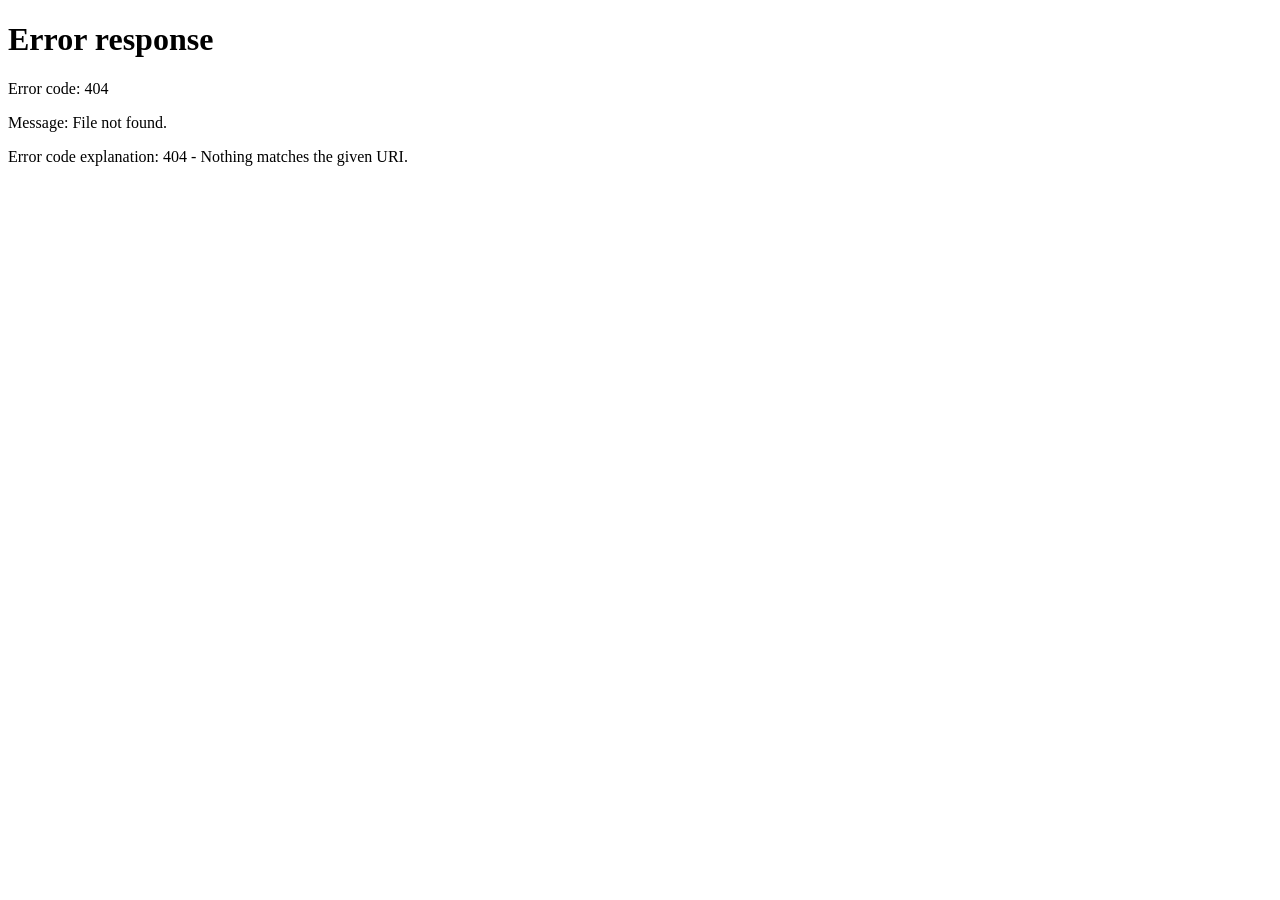
==== alocacreche-gateway/src/main/resources/static/index.html @ 4e7ac280 "fix(demo): arredonda a taxa e preserva turma e matricula ao recarregar o painel" ====
<!DOCTYPE html>
<html lang="pt-BR">
<head>
<meta charset="utf-8">
<meta name="viewport" content="width=device-width, initial-scale=1">
<title>AlocaCreche - Painel de demonstração</title>
<style>
  :root { --borda: #d0d7de; --fundo: #f6f8fa; --azul: #0b5fff; --ok: #1a7f37; --erro: #cf222e; }
  * { box-sizing: border-box; }
  body { font-family: system-ui, sans-serif; margin: 0; background: var(--fundo); color: #1f2328; }
  header { background: #0b2a5b; color: #fff; padding: 12px 24px; display: flex; flex-wrap: wrap; gap: 8px 12px; justify-content: space-between; align-items: center; }
  .sessao { display: flex; align-items: center; gap: 10px; flex-wrap: wrap; }
  header h1 { font-size: 18px; margin: 0; }
  main { max-width: 1200px; margin: 16px auto; padding: 0 16px; display: grid; grid-template-columns: 1fr 1fr; gap: 16px; }
  section { min-width: 0; background: #fff; border: 1px solid var(--borda); border-radius: 8px; padding: 14px 16px; }
  section.larga { grid-column: 1 / -1; }
  h2 { font-size: 15px; margin: 0 0 10px; display: flex; flex-wrap: wrap; align-items: center; gap: 4px 12px; }
  h2 label { margin: 0; }
  label { display: block; font-size: 12px; margin: 6px 0 2px; color: #57606a; }
  input, select { width: 100%; padding: 6px 8px; border: 1px solid var(--borda); border-radius: 6px; font-size: 14px; }
  .linha { display: grid; grid-template-columns: 1fr 1fr; gap: 8px; }
  button { margin-top: 10px; padding: 7px 14px; border: 0; border-radius: 6px; background: var(--azul); color: #fff; font-size: 14px; cursor: pointer; }
  button.sec { background: #57606a; }
  button:disabled { opacity: .5; cursor: not-allowed; }
  .estado { font-size: 12px; padding: 3px 8px; border-radius: 10px; background: #ddf4ff; }
  .estado.logado { background: #dafbe1; color: var(--ok); }
  .cartoes { display: grid; grid-template-columns: repeat(4, 1fr); gap: 10px; }
  .cartao { border: 1px solid var(--borda); border-radius: 8px; padding: 10px; text-align: center; }
  .cartao b { display: block; font-size: 24px; color: var(--azul); }
  .cartao span { font-size: 12px; color: #57606a; }
  pre { background: #0d1117; color: #e6edf3; padding: 10px; border-radius: 6px; max-height: 260px; overflow: auto; font-size: 12px; margin: 8px 0 0; white-space: pre-wrap; overflow-wrap: anywhere; }
  pre .ok { color: #7ee787; } pre .erro { color: #ff7b72; }
  .aviso { font-size: 12px; color: #57606a; margin-top: 6px; }
  @media (max-width: 800px) { main { grid-template-columns: 1fr; } .cartoes { grid-template-columns: repeat(2, 1fr); } }
</style>
</head>
<body>
<header>
  <h1>AlocaCreche - painel de demonstração</h1>
  <span class="sessao">
    <span id="estado" class="estado">verificando sessão...</span>
    <button id="btnSair" class="sec" style="margin:0">Sair</button>
  </span>
</header>

<main>
  <section>
    <h2>1. Creche e turma</h2>
    <div class="linha">
      <div><label>Nome da creche</label><input id="crecheNome" value="Creche Sol"></div>
      <div><label>Capacidade</label><input id="crecheCapacidade" type="number" value="50"></div>
      <div><label>Latitude</label><input id="crecheLat" type="number" step="any" value="-23.56"></div>
      <div><label>Longitude</label><input id="crecheLon" type="number" step="any" value="-46.64"></div>
      <div><label>Faixa etária</label>
        <select id="faixa"><option>BERCARIO</option><option selected>MATERNAL</option><option>PRE_ESCOLA</option></select></div>
      <div><label>Vagas da turma</label><input id="vagas" type="number" value="3"></div>
    </div>
    <button id="btnCreche">Criar creche e turma</button>
    <p class="aviso">Turma atual: <b id="turmaAtual">-</b></p>
  </section>

  <section>
    <h2>2. Inscrição</h2>
    <div class="linha">
      <div><label>Responsável</label><input id="respNome" value="Maria Responsavel"></div>
      <div><label>CPF (único no banco)</label><input id="respCpf"></div>
      <div><label>Criança</label><input id="criNome" value="Joao Crianca"></div>
      <div><label>Nascimento</label><input id="criNasc" type="date" value="2024-03-10"></div>
      <div><label>Latitude do responsável</label><input id="respLat" type="number" step="any" value="-23.55"></div>
      <div><label>Longitude do responsável</label><input id="respLon" type="number" step="any" value="-46.63"></div>
      <div><label>Renda per capita</label><input id="renda" type="number" step="0.01" value="1234.56"></div>
      <div><label>Vulnerabilidade</label>
        <select id="vuln"><option value="true">Sim</option><option value="false">Não</option></select></div>
    </div>
    <button id="btnInscrever">Inscrever na turma atual</button>
    <p class="aviso">O CPF é gerado automaticamente se ficar em branco.</p>
  </section>

  <section>
    <h2>3. Alocar e confirmar</h2>
    <button id="btnAlocar">Alocar vaga ao primeiro da fila</button>
    <p class="aviso">Matrícula atual: <b id="matriculaAtual">-</b></p>
    <button id="btnConfirmar" class="sec">Confirmar matrícula</button>
  </section>

  <section class="larga">
    <h2>4. Relatórios (via RabbitMQ, consistência eventual)
      <label style="display:inline"><input id="auto" type="checkbox" style="width:auto"> atualizar a cada 3 s</label></h2>
    <div class="cartoes">
      <div class="cartao"><b id="kVagas">-</b><span>vagas disponíveis (ocupação)</span></div>
      <div class="cartao"><b id="kFila">-</b><span>aguardando na fila</span></div>
      <div class="cartao"><b id="kTaxa">-</b><span>taxa de confirmação</span></div>
      <div class="cartao"><b id="kDist">-</b><span>distância média (km)</span></div>
    </div>
    <div class="cartoes" style="margin-top:10px">
      <div class="cartao"><b id="pVagas">-</b><span>painel público: vagas</span></div>
      <div class="cartao"><b id="pCreches">-</b><span>painel público: creches com vaga</span></div>
      <div class="cartao"><b id="pTurmas">-</b><span>painel público: turmas</span></div>
      <div class="cartao"><button id="btnAtualizar" style="margin:0">Atualizar agora</button></div>
    </div>
  </section>

  <section class="larga">
    <h2>Registro das chamadas</h2>
    <pre id="log"></pre>
  </section>
</main>

<script>
  // Sessão criada pela página /login.html (sessionStorage some ao fechar a aba)
  var token = sessionStorage.getItem('alocacreche.token');
  var municipioId = Number(sessionStorage.getItem('alocacreche.municipioId'));
  // Turma e matrícula atuais sobrevivem a um recarregamento da página (somem junto com a sessão)
  var turmaId = Number(sessionStorage.getItem('alocacreche.turmaId')) || null;
  var matriculaId = Number(sessionStorage.getItem('alocacreche.matriculaId')) || null;

  function $(id) { return document.getElementById(id); }

  function registrar(mensagem, ehErro) {
    var linha = document.createElement('div');
    linha.textContent = new Date().toLocaleTimeString() + '  ' + mensagem;
    linha.className = ehErro ? 'erro' : 'ok';
    var log = $('log');
    log.insertBefore(linha, log.firstChild);
    while (log.children.length > 200) { log.removeChild(log.lastChild); }
  }

  // Esconde o JWT do registro: a página é demonstração, mas o token não deve aparecer na tela
  function ocultarToken(texto) {
    return texto.replace(/("token"\s*:\s*")[^"]+(")/g, '$1***$2');
  }

  // Chamadas silenciosas (polling dos relatórios) só entram no registro quando falham
  async function chamar(metodo, caminho, corpo, comToken, silencioso) {
    var cabecalhos = {};
    if (corpo) { cabecalhos['Content-Type'] = 'application/json'; }
    if (comToken !== false && token) { cabecalhos['Authorization'] = 'Bearer ' + token; }
    var resposta;
    try {
      resposta = await fetch(caminho, { method: metodo, headers: cabecalhos, body: corpo ? JSON.stringify(corpo) : undefined });
    } catch (e) {
      registrar(metodo + ' ' + caminho + ' -> falha de rede (gateway ou backend indisponível)', true);
      return { ok: false, status: 0, dados: null };
    }
    if (resposta.status === 401 && comToken !== false) {
      registrar('Sessão expirada ou inválida; voltando ao login.', true);
      irParaLogin();
    }
    var texto = await resposta.text();
    var dados = null;
    try { dados = texto ? JSON.parse(texto) : null; } catch (e) { dados = texto; }
    if (!silencioso || !resposta.ok) { registrar(metodo + ' ' + caminho + ' -> ' + resposta.status + (texto ? '  ' + ocultarToken(texto).slice(0, 300) : ''), !resposta.ok); }
    return { ok: resposta.ok, status: resposta.status, dados: dados };
  }

  function irParaLogin() {
    sessionStorage.removeItem('alocacreche.token');
    sessionStorage.removeItem('alocacreche.municipioId');
    sessionStorage.removeItem('alocacreche.expiraEm');
    sessionStorage.removeItem('alocacreche.turmaId');
    sessionStorage.removeItem('alocacreche.matriculaId');
    window.location.replace('/login.html');
  }

  function exigirLogin() {
    if (!token) { irParaLogin(); return false; }
    return true;
  }

  if (!token) {
    irParaLogin();
  } else {
    $('estado').textContent = 'autenticado (município ' + municipioId + ')';
    $('estado').className = 'estado logado';
    if (turmaId) { $('turmaAtual').textContent = turmaId; }
    if (matriculaId) { $('matriculaAtual').textContent = matriculaId; }
  }

  $('btnSair').onclick = irParaLogin;

  // Página restaurada do cache de navegação (botão Voltar) sem reexecutar o script: revalida a sessão
  window.addEventListener('pageshow', function (evento) {
    if (evento.persisted && !sessionStorage.getItem('alocacreche.token')) { irParaLogin(); }
  });

  function cpfAleatorio() {
    var n = '';
    for (var i = 0; i < 11; i++) { n += Math.floor(Math.random() * 10); }
    return n.slice(0, 3) + '.' + n.slice(3, 6) + '.' + n.slice(6, 9) + '-' + n.slice(9);
  }

  $('btnCreche').onclick = async function () {
    if (!exigirLogin()) { return; }
    var creche = await chamar('POST', '/api/v1/matricula/creches', {
      nome: $('crecheNome').value, capacidade: Number($('crecheCapacidade').value),
      endereco: { rua: 'Rua B', numero: 20, bairro: 'Centro', cidade: 'Sao Paulo', estado: 'SP',
        latitude: Number($('crecheLat').value), longitude: Number($('crecheLon').value) } });
    if (!creche.ok) { return; }
    var turma = await chamar('POST', '/api/v1/matricula/turmas', {
      crecheId: creche.dados.crecheId, faixaEtaria: $('faixa').value, vagasTotais: Number($('vagas').value) });
    if (turma.ok) {
      turmaId = turma.dados.turmaId;
      sessionStorage.setItem('alocacreche.turmaId', String(turmaId));
      $('turmaAtual').textContent = turmaId;
    }
  };

  $('btnInscrever').onclick = async function () {
    if (!exigirLogin()) { return; }
    if (!turmaId) { registrar('Crie a creche e a turma primeiro.', true); return; }
    var cpf = $('respCpf').value || cpfAleatorio();
    await chamar('POST', '/api/v1/inscricao/inscricoes', {
      responsavel: { nome: $('respNome').value, cpf: cpf, telefone: '11999990000', email: 'responsavel@example.com',
        endereco: { rua: 'Rua A', numero: 10, bairro: 'Centro',
          latitude: Number($('respLat').value), longitude: Number($('respLon').value) } },
      crianca: { nome: $('criNome').value, dataNascimento: $('criNasc').value },
      turmaId: turmaId, rendaPerCapita: Number($('renda').value), criterioVulnerabilidade: $('vuln').value === 'true' });
    $('respCpf').value = '';
  };

  $('btnAlocar').onclick = async function () {
    if (!exigirLogin()) { return; }
    if (!turmaId) { registrar('Crie a creche e a turma primeiro.', true); return; }
    var r = await chamar('POST', '/api/v1/matricula/vagas/alocar', { turmaId: turmaId });
    if (r.ok) {
      matriculaId = r.dados.matriculaId;
      sessionStorage.setItem('alocacreche.matriculaId', String(matriculaId));
      $('matriculaAtual').textContent = matriculaId;
    }
  };

  $('btnConfirmar').onclick = async function () {
    if (!exigirLogin()) { return; }
    if (!matriculaId) { registrar('Aloque uma vaga primeiro.', true); return; }
    await chamar('POST', '/api/v1/matricula/matriculas/' + matriculaId + '/confirmar');
  };

  function periodoAtual() {
    var d = new Date();
    return d.getFullYear() + '-' + String(d.getMonth() + 1).padStart(2, '0') + '-01';
  }

  function mostrar(id, valor) { $(id).textContent = (valor === undefined || valor === null) ? '-' : valor; }

  async function atualizar() {
    if (!token) { return; }
    var base = '/api/v1/relatorios/';
    var filtroTurma = turmaId ? '&turmaId=' + turmaId : '';
    var ocup = await chamar('GET', base + 'ocupacao?municipioId=' + municipioId + filtroTurma, null, undefined, true);
    var fila = await chamar('GET', base + 'fila-espera?municipioId=' + municipioId + filtroTurma, null, undefined, true);
    var taxa = await chamar('GET', base + 'matricula/taxa-confirmacao?municipioId=' + municipioId + '&periodo=' + periodoAtual(), null, undefined, true);
    var dist = await chamar('GET', base + 'matricula/distancia-media?municipioId=' + municipioId + '&periodo=' + periodoAtual(), null, undefined, true);
    var painel = await chamar('GET', base + 'painel-publico?municipioId=' + municipioId, null, false, true);

    var turmas = ocup.ok && Array.isArray(ocup.dados) ? ocup.dados : [];
    mostrar('kVagas', turmas.length ? turmas[0].vagasDisponiveis : null);
    var filas = fila.ok && Array.isArray(fila.dados) ? fila.dados : (fila.ok ? [fila.dados] : []);
    mostrar('kFila', filas.length && filas[0] ? filas[0].quantidadeAguardando : null);
    mostrar('kTaxa', taxa.ok && taxa.dados && taxa.dados.taxaConfirmacao != null ? Number(taxa.dados.taxaConfirmacao).toFixed(2) : null);
    mostrar('kDist', dist.ok && dist.dados && dist.dados.distanciaMediaKm != null ? Number(dist.dados.distanciaMediaKm).toFixed(2) : null);
    mostrar('pVagas', painel.ok && painel.dados ? painel.dados.totalVagasDisponiveis : null);
    mostrar('pCreches', painel.ok && painel.dados ? painel.dados.totalCrechesComVaga : null);
    mostrar('pTurmas', painel.ok && painel.dados ? painel.dados.totalTurmas : null);
  }

  $('btnAtualizar').onclick = function () { if (exigirLogin()) { atualizar(); } };

  var temporizador = null;
  $('auto').onchange = function () {
    if (temporizador) { clearInterval(temporizador); temporizador = null; }
    if ($('auto').checked) { temporizador = setInterval(atualizar, 3000); }
  };
</script>
</body>
</html>
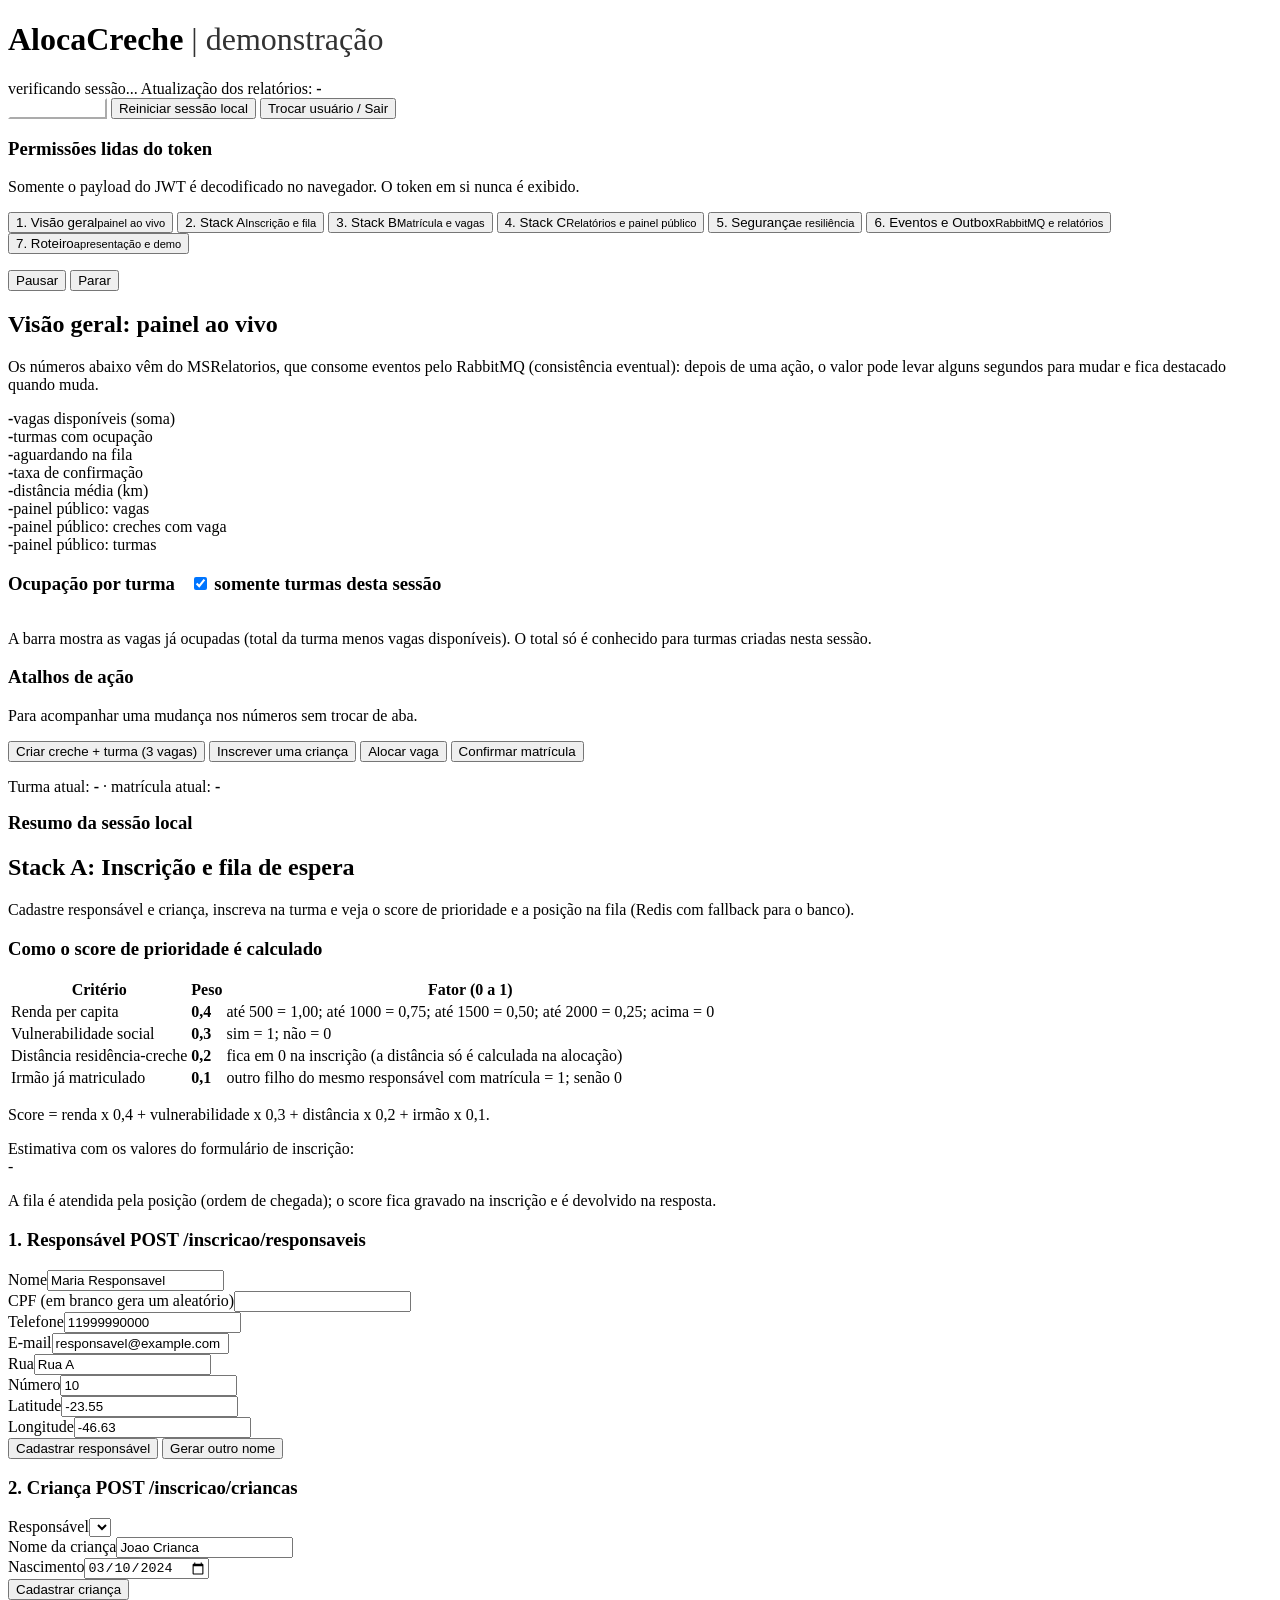
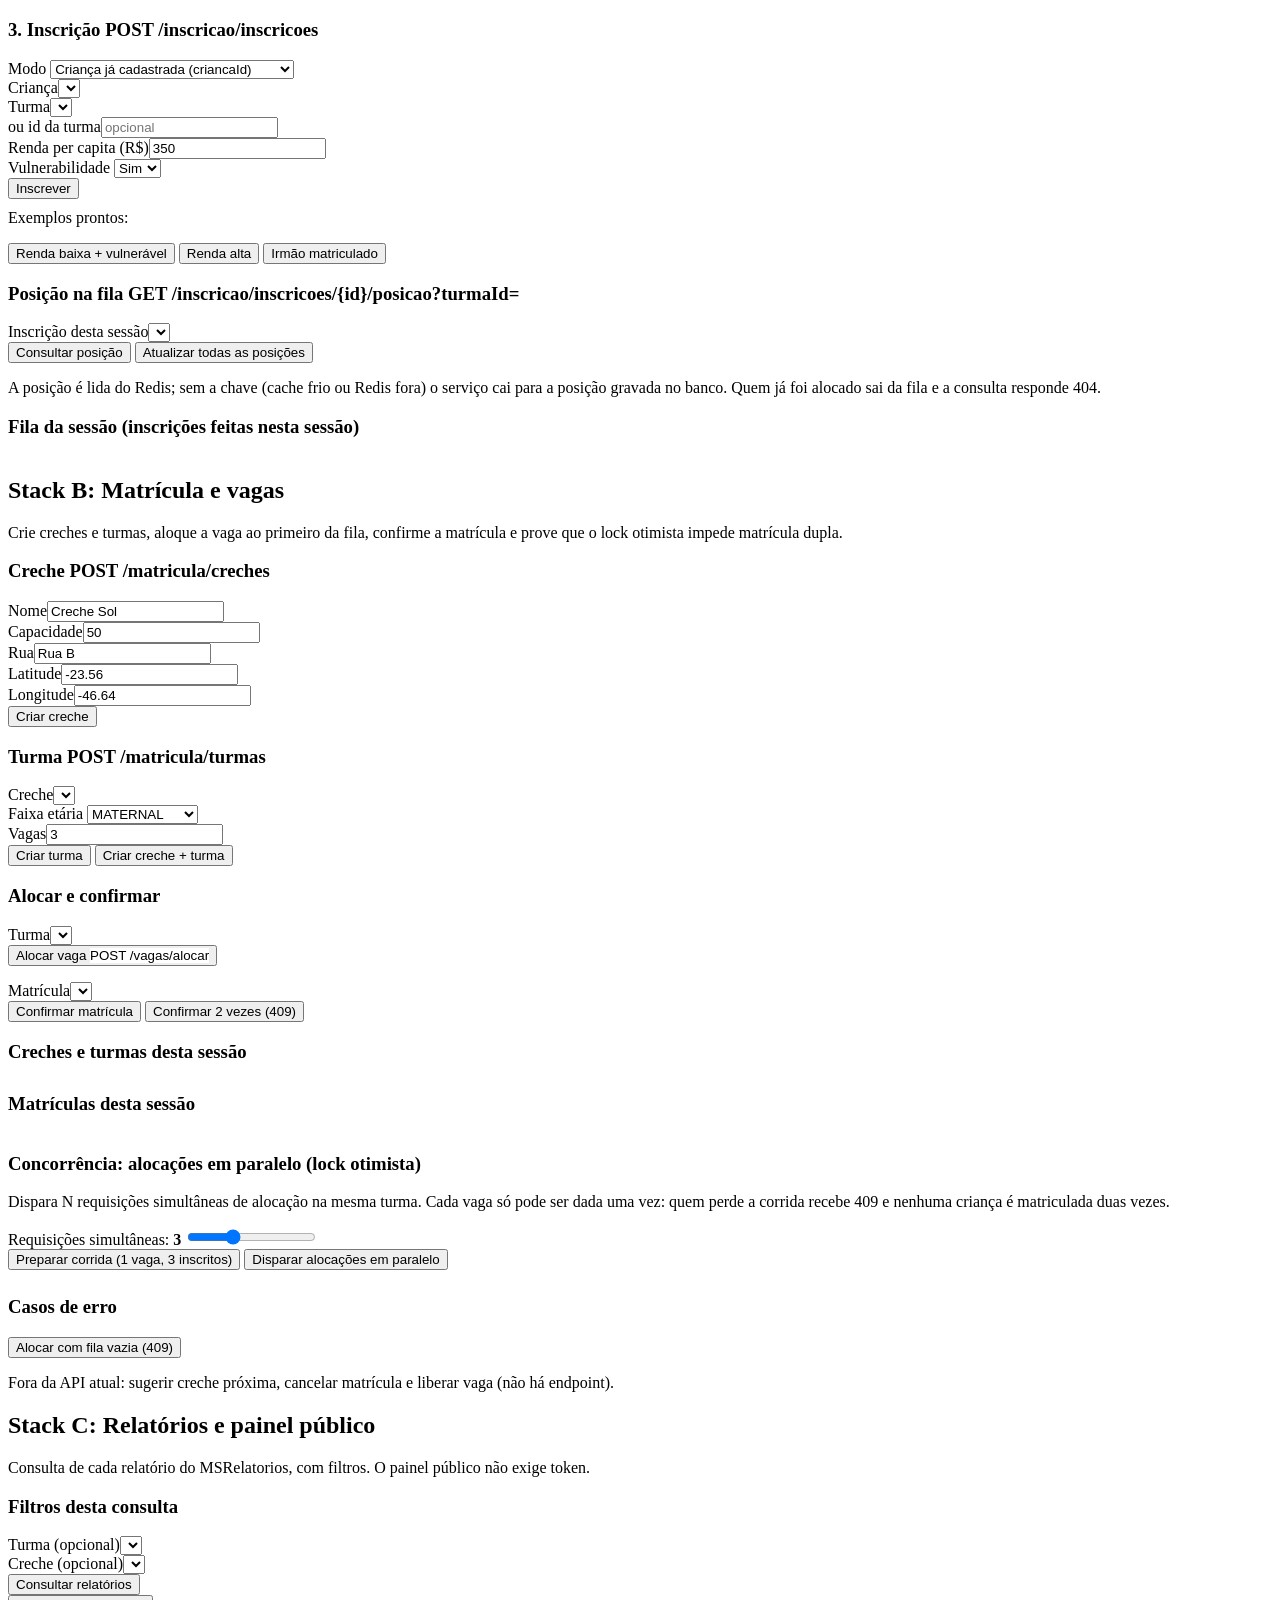
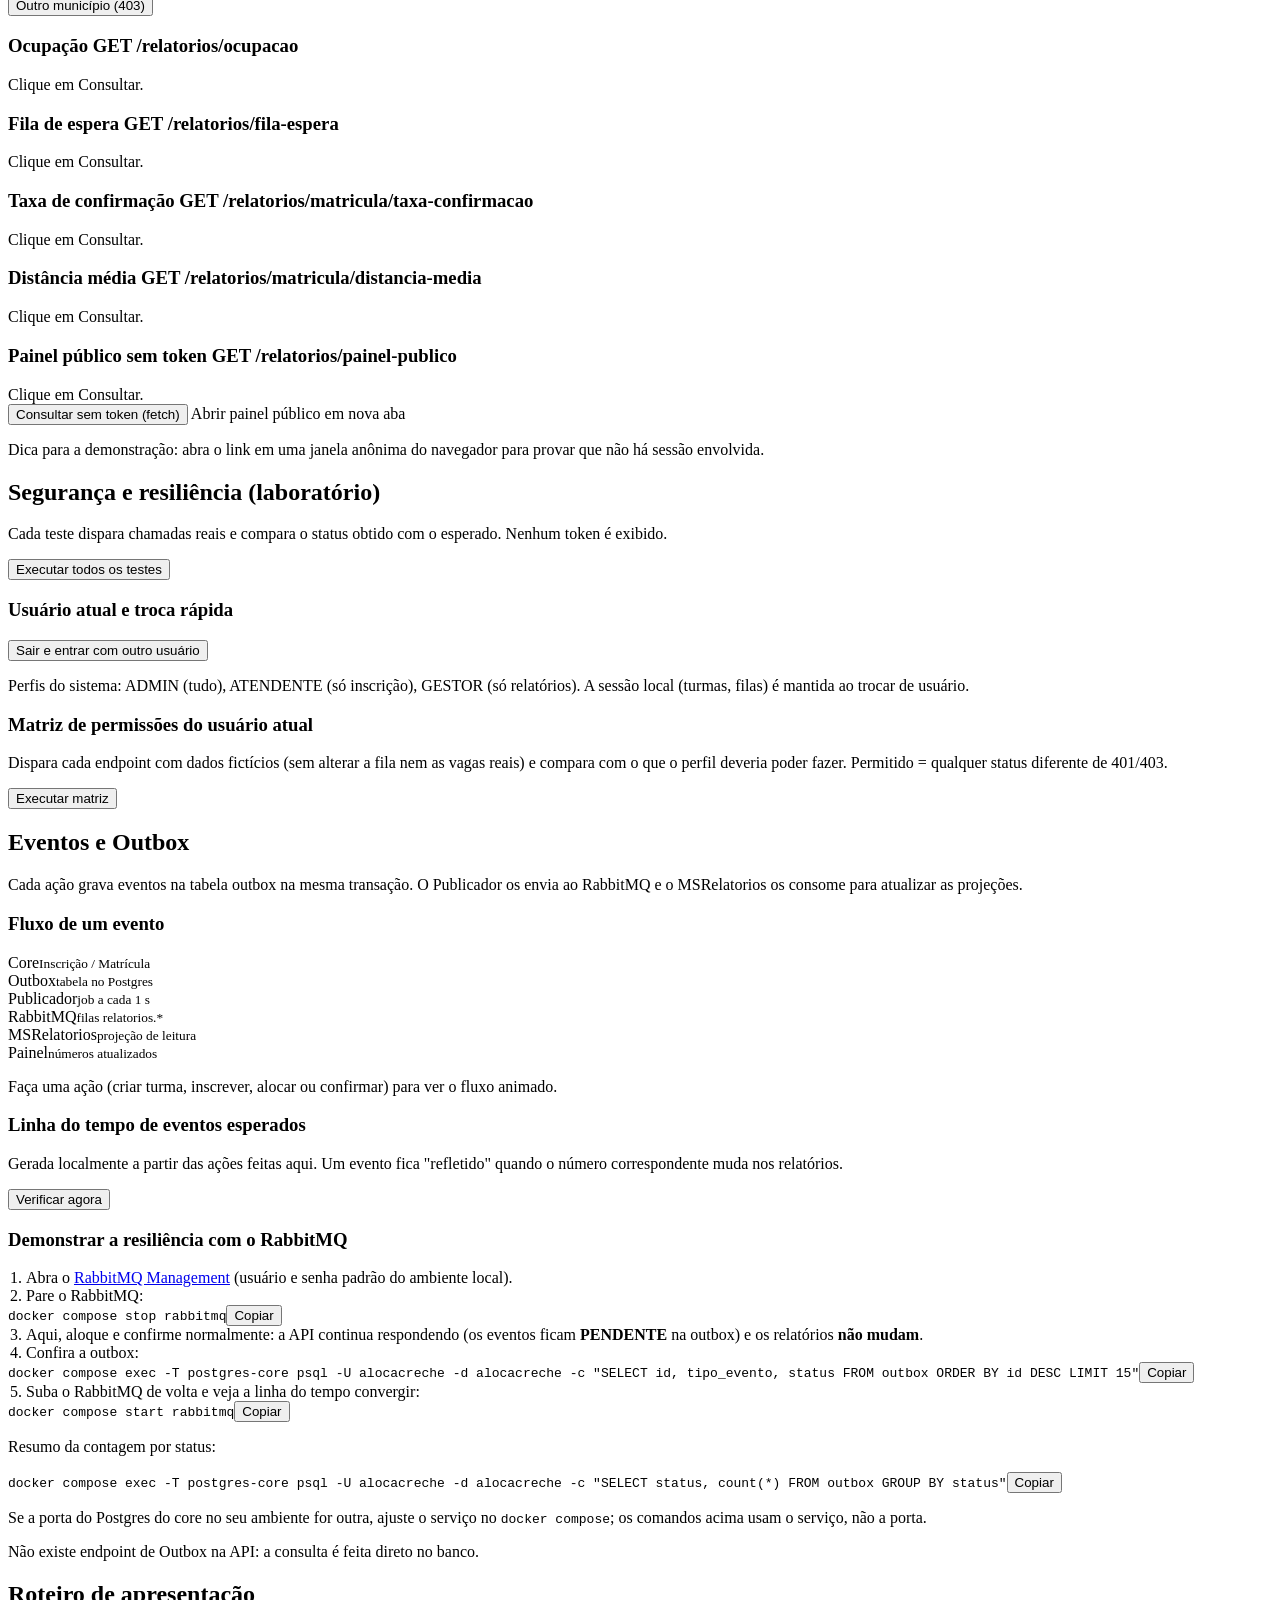
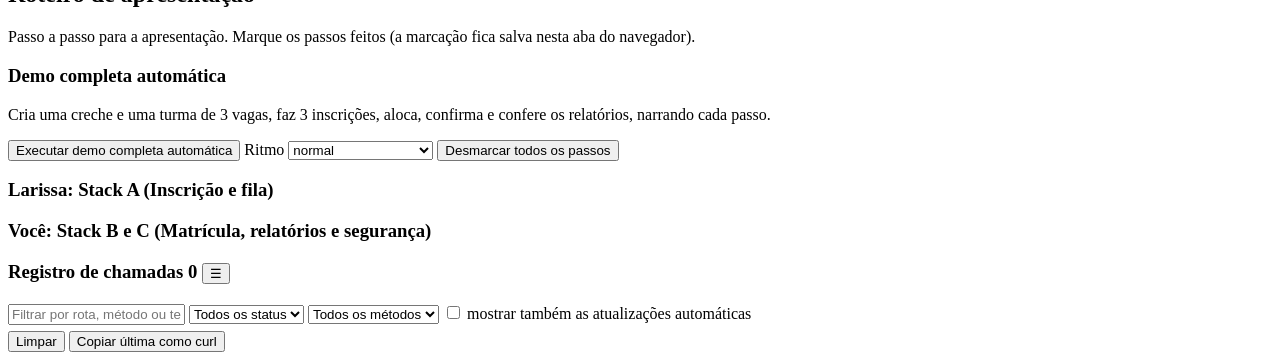
==== commit f82dd950: "feat(demo): interface com abas para apresentar as Stacks A, B e C Painel ao vivo, inscricao e fila, " ====
--- a/alocacreche-gateway/src/main/resources/static/index.html
+++ b/alocacreche-gateway/src/main/resources/static/index.html
@@ -4,272 +4,465 @@
 <meta charset="utf-8">
 <meta name="viewport" content="width=device-width, initial-scale=1">
 <title>AlocaCreche - Painel de demonstração</title>
-<style>
-  :root { --borda: #d0d7de; --fundo: #f6f8fa; --azul: #0b5fff; --ok: #1a7f37; --erro: #cf222e; }
-  * { box-sizing: border-box; }
-  body { font-family: system-ui, sans-serif; margin: 0; background: var(--fundo); color: #1f2328; }
-  header { background: #0b2a5b; color: #fff; padding: 12px 24px; display: flex; flex-wrap: wrap; gap: 8px 12px; justify-content: space-between; align-items: center; }
-  .sessao { display: flex; align-items: center; gap: 10px; flex-wrap: wrap; }
-  header h1 { font-size: 18px; margin: 0; }
-  main { max-width: 1200px; margin: 16px auto; padding: 0 16px; display: grid; grid-template-columns: 1fr 1fr; gap: 16px; }
-  section { min-width: 0; background: #fff; border: 1px solid var(--borda); border-radius: 8px; padding: 14px 16px; }
-  section.larga { grid-column: 1 / -1; }
-  h2 { font-size: 15px; margin: 0 0 10px; display: flex; flex-wrap: wrap; align-items: center; gap: 4px 12px; }
-  h2 label { margin: 0; }
-  label { display: block; font-size: 12px; margin: 6px 0 2px; color: #57606a; }
-  input, select { width: 100%; padding: 6px 8px; border: 1px solid var(--borda); border-radius: 6px; font-size: 14px; }
-  .linha { display: grid; grid-template-columns: 1fr 1fr; gap: 8px; }
-  button { margin-top: 10px; padding: 7px 14px; border: 0; border-radius: 6px; background: var(--azul); color: #fff; font-size: 14px; cursor: pointer; }
-  button.sec { background: #57606a; }
-  button:disabled { opacity: .5; cursor: not-allowed; }
-  .estado { font-size: 12px; padding: 3px 8px; border-radius: 10px; background: #ddf4ff; }
-  .estado.logado { background: #dafbe1; color: var(--ok); }
-  .cartoes { display: grid; grid-template-columns: repeat(4, 1fr); gap: 10px; }
-  .cartao { border: 1px solid var(--borda); border-radius: 8px; padding: 10px; text-align: center; }
-  .cartao b { display: block; font-size: 24px; color: var(--azul); }
-  .cartao span { font-size: 12px; color: #57606a; }
-  pre { background: #0d1117; color: #e6edf3; padding: 10px; border-radius: 6px; max-height: 260px; overflow: auto; font-size: 12px; margin: 8px 0 0; white-space: pre-wrap; overflow-wrap: anywhere; }
-  pre .ok { color: #7ee787; } pre .erro { color: #ff7b72; }
-  .aviso { font-size: 12px; color: #57606a; margin-top: 6px; }
-  @media (max-width: 800px) { main { grid-template-columns: 1fr; } .cartoes { grid-template-columns: repeat(2, 1fr); } }
-</style>
+<link rel="stylesheet" href="/estilo.css">
 </head>
 <body>
-<header>
-  <h1>AlocaCreche - painel de demonstração</h1>
-  <span class="sessao">
-    <span id="estado" class="estado">verificando sessão...</span>
-    <button id="btnSair" class="sec" style="margin:0">Sair</button>
-  </span>
+
+<header class="topo">
+  <h1>AlocaCreche <span style="font-weight:400;opacity:.8">| demonstração</span></h1>
+  <div class="grupo">
+    <span id="chipUsuario" class="chip perfil" title="Clique para ver as permissões do token">verificando sessão...</span>
+    <span class="chip">Atualização dos relatórios: <b id="topoUltima">-</b></span>
+  </div>
+  <div class="grupo">
+    <button id="btnModo" class="fantasma mini" style="background:transparent;color:#fff;border-color:#fff" title="Alterna entre o modo técnico e o modo apresentação">Modo: técnico</button>
+    <button id="btnReiniciar" class="sec mini" title="Limpa as listas locais desta tela; não apaga o banco">Reiniciar sessão local</button>
+    <button id="btnSair" class="sec mini">Trocar usuário / Sair</button>
+  </div>
+  <div id="painelPermissoes" class="permissoes">
+    <h3>Permissões lidas do token</h3>
+    <p class="dica" style="margin-top:0">Somente o payload do JWT é decodificado no navegador. O token em si nunca é exibido.</p>
+    <ul id="listaPermissoes"></ul>
+  </div>
 </header>
 
-<main>
-  <section>
-    <h2>1. Creche e turma</h2>
-    <div class="linha">
-      <div><label>Nome da creche</label><input id="crecheNome" value="Creche Sol"></div>
-      <div><label>Capacidade</label><input id="crecheCapacidade" type="number" value="50"></div>
-      <div><label>Latitude</label><input id="crecheLat" type="number" step="any" value="-23.56"></div>
-      <div><label>Longitude</label><input id="crecheLon" type="number" step="any" value="-46.64"></div>
-      <div><label>Faixa etária</label>
-        <select id="faixa"><option>BERCARIO</option><option selected>MATERNAL</option><option>PRE_ESCOLA</option></select></div>
-      <div><label>Vagas da turma</label><input id="vagas" type="number" value="3"></div>
+<div class="corpo" id="corpo">
+
+  <nav class="lateral" id="nav">
+    <button class="nav-item" data-aba="visao">1. Visão geral<small>painel ao vivo</small></button>
+    <button class="nav-item" data-aba="inscricao">2. Stack A<small>Inscrição e fila</small></button>
+    <button class="nav-item" data-aba="matricula">3. Stack B<small>Matrícula e vagas</small></button>
+    <button class="nav-item" data-aba="relatorios">4. Stack C<small>Relatórios e painel público</small></button>
+    <button class="nav-item" data-aba="seguranca">5. Segurança<small>e resiliência</small></button>
+    <button class="nav-item" data-aba="eventos">6. Eventos e Outbox<small>RabbitMQ e relatórios</small></button>
+    <button class="nav-item" data-aba="roteiro">7. Roteiro<small>apresentação e demo</small></button>
+  </nav>
+
+  <main class="conteudo" id="conteudo">
+
+    <div id="narrador" class="narrador" role="status" aria-live="polite">
+      <div class="titulo" id="narradorTitulo"></div>
+      <div class="detalhe" id="narradorDetalhe"></div>
+      <div class="progresso"><i id="narradorBarra" style="width:0"></i></div>
+      <ul id="narradorLista"></ul>
+      <button id="btnDemoPausa">Pausar</button>
+      <button id="btnDemoParar">Parar</button>
     </div>
-    <button id="btnCreche">Criar creche e turma</button>
-    <p class="aviso">Turma atual: <b id="turmaAtual">-</b></p>
-  </section>
-
-  <section>
-    <h2>2. Inscrição</h2>
-    <div class="linha">
-      <div><label>Responsável</label><input id="respNome" value="Maria Responsavel"></div>
-      <div><label>CPF (único no banco)</label><input id="respCpf"></div>
-      <div><label>Criança</label><input id="criNome" value="Joao Crianca"></div>
-      <div><label>Nascimento</label><input id="criNasc" type="date" value="2024-03-10"></div>
-      <div><label>Latitude do responsável</label><input id="respLat" type="number" step="any" value="-23.55"></div>
-      <div><label>Longitude do responsável</label><input id="respLon" type="number" step="any" value="-46.63"></div>
-      <div><label>Renda per capita</label><input id="renda" type="number" step="0.01" value="1234.56"></div>
-      <div><label>Vulnerabilidade</label>
-        <select id="vuln"><option value="true">Sim</option><option value="false">Não</option></select></div>
+
+    <!-- 1. VISÃO GERAL -->
+    <section class="aba" id="aba-visao">
+      <h2>Visão geral: painel ao vivo</h2>
+      <p class="lead">Os números abaixo vêm do MSRelatorios, que consome eventos pelo RabbitMQ (consistência eventual): depois de uma ação, o valor pode levar alguns segundos para mudar e fica destacado quando muda.</p>
+      <div class="painel"><div data-barra-relatorios></div></div>
+
+      <div class="cartoes" id="cartoesVisao">
+        <div class="cartao"><b data-k="vagas">-</b><span>vagas disponíveis (soma)</span></div>
+        <div class="cartao"><b data-k="turmas">-</b><span>turmas com ocupação</span></div>
+        <div class="cartao"><b data-k="fila">-</b><span>aguardando na fila</span></div>
+        <div class="cartao"><b data-k="taxa">-</b><span>taxa de confirmação</span></div>
+        <div class="cartao"><b data-k="dist">-</b><span>distância média (km)</span></div>
+        <div class="cartao publico"><b data-k="pVagas">-</b><span>painel público: vagas</span></div>
+        <div class="cartao publico"><b data-k="pCreches">-</b><span>painel público: creches com vaga</span></div>
+        <div class="cartao publico"><b data-k="pTurmas">-</b><span>painel público: turmas</span></div>
+      </div>
+
+      <div class="grade g2">
+        <div class="painel">
+          <h3>Ocupação por turma
+            <label style="display:inline;margin-left:10px"><input type="checkbox" id="soSessao" checked> somente turmas desta sessão</label></h3>
+          <div class="rolagem"><table class="tabela" id="tabelaOcupacaoVisao"></table></div>
+          <p class="dica">A barra mostra as vagas já ocupadas (total da turma menos vagas disponíveis). O total só é conhecido para turmas criadas nesta sessão.</p>
+        </div>
+        <div class="painel">
+          <h3>Atalhos de ação</h3>
+          <p class="dica" style="margin-top:0">Para acompanhar uma mudança nos números sem trocar de aba.</p>
+          <div class="linha-botoes">
+            <button id="vz_btnCrecheTurma">Criar creche + turma (3 vagas)</button>
+            <button id="vz_btnInscrever">Inscrever uma criança</button>
+            <button id="vz_btnAlocar">Alocar vaga</button>
+            <button id="vz_btnConfirmar" class="ok">Confirmar matrícula</button>
+          </div>
+          <p class="dica">Turma atual: <b id="vz_turma">-</b> &middot; matrícula atual: <b id="vz_matricula">-</b></p>
+          <h3 style="margin-top:14px">Resumo da sessão local</h3>
+          <div id="resumoSessao" class="dica"></div>
+        </div>
+      </div>
+    </section>
+
+    <!-- 2. STACK A -->
+    <section class="aba" id="aba-inscricao">
+      <h2>Stack A: Inscrição e fila de espera</h2>
+      <p class="lead">Cadastre responsável e criança, inscreva na turma e veja o score de prioridade e a posição na fila (Redis com fallback para o banco).</p>
+
+      <div class="painel">
+        <h3>Como o score de prioridade é calculado</h3>
+        <div class="grade g2">
+          <div class="rolagem">
+            <table class="tabela">
+              <tr><th>Critério</th><th>Peso</th><th>Fator (0 a 1)</th></tr>
+              <tr><td>Renda per capita</td><td><b>0,4</b></td><td>até 500 = 1,00; até 1000 = 0,75; até 1500 = 0,50; até 2000 = 0,25; acima = 0</td></tr>
+              <tr><td>Vulnerabilidade social</td><td><b>0,3</b></td><td>sim = 1; não = 0</td></tr>
+              <tr><td>Distância residência-creche</td><td><b>0,2</b></td><td class="tecnico">fica em 0 na inscrição (a distância só é calculada na alocação)</td></tr>
+              <tr><td>Irmão já matriculado</td><td><b>0,1</b></td><td>outro filho do mesmo responsável com matrícula = 1; senão 0</td></tr>
+            </table>
+            <p class="dica">Score = renda x 0,4 + vulnerabilidade x 0,3 + distância x 0,2 + irmão x 0,1.</p>
+          </div>
+          <div class="explica">
+            <div>Estimativa com os valores do formulário de inscrição:</div>
+            <div class="score-grande" id="a_scoreEstimado">-</div>
+            <div id="a_scoreDetalhe" class="dica"></div>
+            <p class="dica tecnico">A fila é atendida pela posição (ordem de chegada); o score fica gravado na inscrição e é devolvido na resposta.</p>
+          </div>
+        </div>
+      </div>
+
+      <div class="grade g3">
+        <div class="painel">
+          <h3>1. Responsável <span class="selo info">POST /inscricao/responsaveis</span></h3>
+          <div class="campos">
+            <div class="cheio"><label for="a_rNome">Nome</label><input id="a_rNome" value="Maria Responsavel"></div>
+            <div><label for="a_rCpf">CPF (em branco gera um aleatório)</label><input id="a_rCpf" inputmode="numeric" autocomplete="off"></div>
+            <div><label for="a_rTel">Telefone</label><input id="a_rTel" value="11999990000"></div>
+            <div class="cheio"><label for="a_rEmail">E-mail</label><input id="a_rEmail" value="responsavel@example.com"></div>
+            <div><label for="a_rRua">Rua</label><input id="a_rRua" value="Rua A"></div>
+            <div><label for="a_rNum">Número</label><input id="a_rNum" type="number" value="10"></div>
+            <div><label for="a_rLat">Latitude</label><input id="a_rLat" type="number" step="any" value="-23.55"></div>
+            <div><label for="a_rLon">Longitude</label><input id="a_rLon" type="number" step="any" value="-46.63"></div>
+          </div>
+          <div class="linha-botoes">
+            <button id="a_btnResp">Cadastrar responsável</button>
+            <button id="a_btnNovaFamilia" class="fantasma">Gerar outro nome</button>
+          </div>
+          <p class="dica" id="a_respRes"></p>
+        </div>
+
+        <div class="painel">
+          <h3>2. Criança <span class="selo info">POST /inscricao/criancas</span></h3>
+          <div class="campos">
+            <div class="cheio"><label for="a_cResp">Responsável</label><select id="a_cResp"></select></div>
+            <div><label for="a_cNome">Nome da criança</label><input id="a_cNome" value="Joao Crianca"></div>
+            <div><label for="a_cNasc">Nascimento</label><input id="a_cNasc" type="date" value="2024-03-10"></div>
+          </div>
+          <div class="linha-botoes"><button id="a_btnCrianca">Cadastrar criança</button></div>
+          <p class="dica" id="a_criRes"></p>
+        </div>
+
+        <div class="painel">
+          <h3>3. Inscrição <span class="selo info">POST /inscricao/inscricoes</span></h3>
+          <div class="campos">
+            <div class="cheio"><label for="a_iModo">Modo</label>
+              <select id="a_iModo">
+                <option value="id">Criança já cadastrada (criancaId)</option>
+                <option value="inline">Cadastro inline (usa os cartões 1 e 2)</option>
+              </select></div>
+            <div class="cheio" id="a_iCriancaBox"><label for="a_iCrianca">Criança</label><select id="a_iCrianca"></select></div>
+            <div><label for="a_iTurma">Turma</label><select id="a_iTurma"></select></div>
+            <div><label for="a_iTurmaId">ou id da turma</label><input id="a_iTurmaId" type="number" placeholder="opcional"></div>
+            <div><label for="a_iRenda">Renda per capita (R$)</label><input id="a_iRenda" type="number" step="0.01" value="350"></div>
+            <div><label for="a_iVuln">Vulnerabilidade</label>
+              <select id="a_iVuln"><option value="true">Sim</option><option value="false">Não</option></select></div>
+          </div>
+          <div class="linha-botoes">
+            <button id="a_btnInscrever">Inscrever</button>
+          </div>
+          <p class="dica" style="margin-top:10px">Exemplos prontos:</p>
+          <div class="linha-botoes" style="margin-top:4px">
+            <button class="fantasma mini" data-exemplo="baixa">Renda baixa + vulnerável</button>
+            <button class="fantasma mini" data-exemplo="alta">Renda alta</button>
+            <button class="fantasma mini" data-exemplo="irmao" title="Roda um mini cenário completo: matricula o primeiro irmão e inscreve o segundo">Irmão matriculado</button>
+          </div>
+          <p class="dica" id="a_insRes"></p>
+        </div>
+      </div>
+
+      <div class="grade g2" style="margin-top:14px">
+        <div class="painel">
+          <h3>Posição na fila <span class="selo info">GET /inscricao/inscricoes/{id}/posicao?turmaId=</span></h3>
+          <div class="campos">
+            <div class="cheio"><label for="a_pInscricao">Inscrição desta sessão</label><select id="a_pInscricao"></select></div>
+          </div>
+          <div class="linha-botoes">
+            <button id="a_btnPos">Consultar posição</button>
+            <button id="a_btnPosTodas" class="fantasma">Atualizar todas as posições</button>
+          </div>
+          <p id="a_posRes" class="dica"></p>
+          <p class="dica tecnico">A posição é lida do Redis; sem a chave (cache frio ou Redis fora) o serviço cai para a posição gravada no banco. Quem já foi alocado sai da fila e a consulta responde 404.</p>
+        </div>
+        <div class="painel">
+          <h3>Fila da sessão (inscrições feitas nesta sessão)</h3>
+          <div class="rolagem"><table class="tabela" id="a_tabela"></table></div>
+        </div>
+      </div>
+    </section>
+
+    <!-- 3. STACK B -->
+    <section class="aba" id="aba-matricula">
+      <h2>Stack B: Matrícula e vagas</h2>
+      <p class="lead">Crie creches e turmas, aloque a vaga ao primeiro da fila, confirme a matrícula e prove que o lock otimista impede matrícula dupla.</p>
+
+      <div class="grade g3">
+        <div class="painel">
+          <h3>Creche <span class="selo info">POST /matricula/creches</span></h3>
+          <div class="campos">
+            <div class="cheio"><label for="b_cNome">Nome</label><input id="b_cNome" value="Creche Sol"></div>
+            <div><label for="b_cCap">Capacidade</label><input id="b_cCap" type="number" value="50"></div>
+            <div><label for="b_cRua">Rua</label><input id="b_cRua" value="Rua B"></div>
+            <div><label for="b_cLat">Latitude</label><input id="b_cLat" type="number" step="any" value="-23.56"></div>
+            <div><label for="b_cLon">Longitude</label><input id="b_cLon" type="number" step="any" value="-46.64"></div>
+          </div>
+          <div class="linha-botoes"><button id="b_btnCreche">Criar creche</button></div>
+        </div>
+        <div class="painel">
+          <h3>Turma <span class="selo info">POST /matricula/turmas</span></h3>
+          <div class="campos">
+            <div class="cheio"><label for="b_tCreche">Creche</label><select id="b_tCreche"></select></div>
+            <div><label for="b_tFaixa">Faixa etária</label>
+              <select id="b_tFaixa"><option>BERCARIO</option><option selected>MATERNAL</option><option>PRE_ESCOLA</option></select></div>
+            <div><label for="b_tVagas">Vagas</label><input id="b_tVagas" type="number" min="1" value="3"></div>
+          </div>
+          <div class="linha-botoes">
+            <button id="b_btnTurma">Criar turma</button>
+            <button id="b_btnAmbos" class="fantasma">Criar creche + turma</button>
+          </div>
+        </div>
+        <div class="painel">
+          <h3>Alocar e confirmar</h3>
+          <label for="b_aTurma">Turma</label><select id="b_aTurma"></select>
+          <div class="linha-botoes">
+            <button id="b_btnAlocar">Alocar vaga <span class="selo info tecnico" style="background:#fff">POST /vagas/alocar</span></button>
+          </div>
+          <p id="b_aRes" class="dica"></p>
+          <label for="b_mSel">Matrícula</label><select id="b_mSel"></select>
+          <div class="linha-botoes">
+            <button id="b_btnConfirmar" class="ok">Confirmar matrícula</button>
+            <button id="b_btnConfirmar2" class="fantasma" title="Confirma duas vezes seguidas: a segunda deve responder 409">Confirmar 2 vezes (409)</button>
+          </div>
+          <p id="b_mRes" class="dica"></p>
+        </div>
+      </div>
+
+      <div class="grade g2" style="margin-top:14px">
+        <div class="painel">
+          <h3>Creches e turmas desta sessão</h3>
+          <div class="rolagem"><table class="tabela" id="b_tabela"></table></div>
+          <h3 style="margin-top:12px">Matrículas desta sessão</h3>
+          <div class="rolagem"><table class="tabela" id="b_tabelaMat"></table></div>
+        </div>
+        <div class="painel">
+          <h3>Concorrência: alocações em paralelo (lock otimista)</h3>
+          <p class="dica" style="margin-top:0">Dispara N requisições simultâneas de alocação na mesma turma. Cada vaga só pode ser dada uma vez: quem perde a corrida recebe 409 e nenhuma criança é matriculada duas vezes.</p>
+          <div class="campos">
+            <div class="cheio"><label for="b_nPar">Requisições simultâneas: <b id="b_nParVal">3</b></label>
+              <input id="b_nPar" type="range" min="2" max="5" value="3"></div>
+          </div>
+          <div class="linha-botoes">
+            <button id="b_btnPrepara" class="fantasma" title="Cria creche, turma com 1 vaga e 3 inscrições para a corrida">Preparar corrida (1 vaga, 3 inscritos)</button>
+            <button id="b_btnParalelo">Disparar alocações em paralelo</button>
+          </div>
+          <div class="rolagem"><table class="tabela" id="b_parTabela" style="margin-top:10px"></table></div>
+          <p id="b_parVeredito" class="dica"></p>
+          <h3 style="margin-top:12px">Casos de erro</h3>
+          <div class="linha-botoes" style="margin-top:0">
+            <button id="b_btnFilaVazia" class="fantasma" title="Cria uma turma nova sem inscritos e tenta alocar">Alocar com fila vazia (409)</button>
+          </div>
+          <p id="b_erroRes" class="dica"></p>
+          <p class="dica tecnico">Fora da API atual: sugerir creche próxima, cancelar matrícula e liberar vaga (não há endpoint).</p>
+        </div>
+      </div>
+    </section>
+
+    <!-- 4. STACK C -->
+    <section class="aba" id="aba-relatorios">
+      <h2>Stack C: Relatórios e painel público</h2>
+      <p class="lead">Consulta de cada relatório do MSRelatorios, com filtros. O painel público não exige token.</p>
+      <div class="painel"><div data-barra-relatorios></div></div>
+
+      <div class="painel">
+        <h3>Filtros desta consulta</h3>
+        <div class="campos auto">
+          <div><label for="c_fTurma">Turma (opcional)</label><select id="c_fTurma"></select></div>
+          <div><label for="c_fCreche">Creche (opcional)</label><select id="c_fCreche"></select></div>
+          <div style="align-self:end"><button id="c_btnConsultar">Consultar relatórios</button></div>
+          <div style="align-self:end"><button id="c_btnOutroMun" class="fantasma" title="Consulta com um município diferente do token: deve responder 403">Outro município (403)</button></div>
+        </div>
+      </div>
+
+      <div class="grade g2">
+        <div class="painel"><h3>Ocupação <span class="selo info tecnico">GET /relatorios/ocupacao</span></h3><div class="rolagem" id="c_ocup"><span class="vazio">Clique em Consultar.</span></div></div>
+        <div class="painel"><h3>Fila de espera <span class="selo info tecnico">GET /relatorios/fila-espera</span></h3><div class="rolagem" id="c_fila"><span class="vazio">Clique em Consultar.</span></div></div>
+        <div class="painel"><h3>Taxa de confirmação <span class="selo info tecnico">GET /relatorios/matricula/taxa-confirmacao</span></h3><div id="c_taxa"><span class="vazio">Clique em Consultar.</span></div></div>
+        <div class="painel"><h3>Distância média <span class="selo info tecnico">GET /relatorios/matricula/distancia-media</span></h3><div id="c_dist"><span class="vazio">Clique em Consultar.</span></div></div>
+      </div>
+      <div class="painel">
+        <h3>Painel público <span class="selo info">sem token</span> <span class="selo info tecnico">GET /relatorios/painel-publico</span></h3>
+        <div id="c_painel"><span class="vazio">Clique em Consultar.</span></div>
+        <div class="linha-botoes">
+          <button id="c_btnPublico" class="fantasma">Consultar sem token (fetch)</button>
+          <a id="c_linkPublico" class="btn sec" target="_blank" rel="noopener">Abrir painel público em nova aba</a>
+        </div>
+        <p class="dica">Dica para a demonstração: abra o link em uma janela anônima do navegador para provar que não há sessão envolvida.</p>
+      </div>
+    </section>
+
+    <!-- 5. SEGURANÇA -->
+    <section class="aba" id="aba-seguranca">
+      <h2>Segurança e resiliência (laboratório)</h2>
+      <p class="lead">Cada teste dispara chamadas reais e compara o status obtido com o esperado. Nenhum token é exibido.</p>
+      <div class="linha-botoes" style="margin:0 0 12px">
+        <button id="s_btnTodos">Executar todos os testes</button>
+        <span id="s_resumo" class="selo"></span>
+      </div>
+      <div class="grade g2">
+        <div id="s_testes"></div>
+        <div>
+          <div class="painel">
+            <h3>Usuário atual e troca rápida</h3>
+            <div id="s_usuario"></div>
+            <div class="linha-botoes"><button id="s_btnTrocar" class="fantasma">Sair e entrar com outro usuário</button></div>
+            <p class="dica">Perfis do sistema: ADMIN (tudo), ATENDENTE (só inscrição), GESTOR (só relatórios). A sessão local (turmas, filas) é mantida ao trocar de usuário.</p>
+          </div>
+          <div class="painel">
+            <h3>Matriz de permissões do usuário atual</h3>
+            <p class="dica" style="margin-top:0">Dispara cada endpoint com dados fictícios (sem alterar a fila nem as vagas reais) e compara com o que o perfil deveria poder fazer. Permitido = qualquer status diferente de 401/403.</p>
+            <div class="linha-botoes" style="margin-top:0"><button id="s_btnMatriz">Executar matriz</button></div>
+            <div class="rolagem"><table class="tabela" id="s_matriz"></table></div>
+          </div>
+        </div>
+      </div>
+    </section>
+
+    <!-- 6. EVENTOS E OUTBOX -->
+    <section class="aba" id="aba-eventos">
+      <h2>Eventos e Outbox</h2>
+      <p class="lead">Cada ação grava eventos na tabela outbox na mesma transação. O Publicador os envia ao RabbitMQ e o MSRelatorios os consome para atualizar as projeções.</p>
+      <div class="painel">
+        <h3>Fluxo de um evento</h3>
+        <div class="fluxo" id="fluxo">
+          <div class="no" data-no="0">Core<small>Inscrição / Matrícula</small></div>
+          <div class="seta" data-seta="0"></div>
+          <div class="no" data-no="1">Outbox<small>tabela no Postgres</small></div>
+          <div class="seta" data-seta="1"></div>
+          <div class="no" data-no="2">Publicador<small>job a cada 1 s</small></div>
+          <div class="seta" data-seta="2"></div>
+          <div class="no" data-no="3">RabbitMQ<small>filas relatorios.*</small></div>
+          <div class="seta" data-seta="3"></div>
+          <div class="no" data-no="4">MSRelatorios<small>projeção de leitura</small></div>
+          <div class="seta" data-seta="4"></div>
+          <div class="no" data-no="5">Painel<small>números atualizados</small></div>
+        </div>
+        <p class="dica" id="e_estadoFluxo">Faça uma ação (criar turma, inscrever, alocar ou confirmar) para ver o fluxo animado.</p>
+      </div>
+
+      <div class="grade g2">
+        <div class="painel">
+          <h3>Linha do tempo de eventos esperados</h3>
+          <p class="dica" style="margin-top:0">Gerada localmente a partir das ações feitas aqui. Um evento fica "refletido" quando o número correspondente muda nos relatórios.</p>
+          <div class="linha-botoes" style="margin:0 0 6px">
+            <button id="e_btnVerificar" class="fantasma">Verificar agora</button>
+            <span id="e_pendentes" class="selo"></span>
+          </div>
+          <ul class="linha-tempo" id="e_timeline"></ul>
+        </div>
+        <div class="painel">
+          <h3>Demonstrar a resiliência com o RabbitMQ</h3>
+          <ol style="padding-left:18px;margin:0">
+            <li>Abra o <a href="http://localhost:15672" target="_blank" rel="noopener">RabbitMQ Management</a> (usuário e senha padrão do ambiente local).</li>
+            <li>Pare o RabbitMQ:</li>
+          </ol>
+          <div class="cmd"><code>docker compose stop rabbitmq</code><button class="mini sec" data-copiar="docker compose stop rabbitmq">Copiar</button></div>
+          <ol start="3" style="padding-left:18px;margin:0">
+            <li>Aqui, aloque e confirme normalmente: a API continua respondendo (os eventos ficam <b>PENDENTE</b> na outbox) e os relatórios <b>não mudam</b>.</li>
+            <li>Confira a outbox:</li>
+          </ol>
+          <div class="cmd"><code>docker compose exec -T postgres-core psql -U alocacreche -d alocacreche -c "SELECT id, tipo_evento, status FROM outbox ORDER BY id DESC LIMIT 15"</code><button class="mini sec" data-copiar='docker compose exec -T postgres-core psql -U alocacreche -d alocacreche -c "SELECT id, tipo_evento, status FROM outbox ORDER BY id DESC LIMIT 15"'>Copiar</button></div>
+          <ol start="5" style="padding-left:18px;margin:0"><li>Suba o RabbitMQ de volta e veja a linha do tempo convergir:</li></ol>
+          <div class="cmd"><code>docker compose start rabbitmq</code><button class="mini sec" data-copiar="docker compose start rabbitmq">Copiar</button></div>
+          <p class="dica">Resumo da contagem por status:</p>
+          <div class="cmd"><code>docker compose exec -T postgres-core psql -U alocacreche -d alocacreche -c "SELECT status, count(*) FROM outbox GROUP BY status"</code><button class="mini sec" data-copiar='docker compose exec -T postgres-core psql -U alocacreche -d alocacreche -c "SELECT status, count(*) FROM outbox GROUP BY status"'>Copiar</button></div>
+          <p class="dica">Se a porta do Postgres do core no seu ambiente for outra, ajuste o serviço no <code>docker compose</code>; os comandos acima usam o serviço, não a porta.</p>
+          <p class="dica tecnico">Não existe endpoint de Outbox na API: a consulta é feita direto no banco.</p>
+        </div>
+      </div>
+    </section>
+
+    <!-- 7. ROTEIRO -->
+    <section class="aba" id="aba-roteiro">
+      <h2>Roteiro de apresentação</h2>
+      <p class="lead">Passo a passo para a apresentação. Marque os passos feitos (a marcação fica salva nesta aba do navegador).</p>
+
+      <div class="painel">
+        <h3>Demo completa automática</h3>
+        <p class="dica" style="margin-top:0">Cria uma creche e uma turma de 3 vagas, faz 3 inscrições, aloca, confirma e confere os relatórios, narrando cada passo.</p>
+        <div class="linha-botoes">
+          <button id="r_btnDemo">Executar demo completa automática</button>
+          <label style="display:inline;margin:0">Ritmo
+            <select id="r_ritmo" style="width:auto;display:inline-block">
+              <option value="1200">rápido</option>
+              <option value="2500" selected>normal</option>
+              <option value="4500">lento (apresentação)</option>
+            </select></label>
+          <button id="r_btnLimpar" class="sec mini">Desmarcar todos os passos</button>
+        </div>
+      </div>
+
+      <div class="grade g2">
+        <div class="painel">
+          <h3>Larissa: Stack A (Inscrição e fila)</h3>
+          <ol class="passos" id="r_larissa"></ol>
+        </div>
+        <div class="painel">
+          <h3>Você: Stack B e C (Matrícula, relatórios e segurança)</h3>
+          <ol class="passos" id="r_voce"></ol>
+        </div>
+      </div>
+    </section>
+
+  </main>
+
+  <aside class="registro" id="registro">
+    <div class="registro-topo">
+      <h3>Registro de chamadas
+        <span>
+          <span class="selo" id="logContador">0</span>
+          <button class="mini sec" id="btnRecolher" title="Recolher ou expandir o registro">&#9776;</button>
+        </span>
+      </h3>
+      <div class="registro-conteudo">
+        <div class="filtros">
+          <input class="cheio" id="logBusca" placeholder="Filtrar por rota, método ou texto">
+          <select id="logStatus">
+            <option value="">Todos os status</option>
+            <option value="2">2xx (sucesso)</option>
+            <option value="4">4xx (cliente)</option>
+            <option value="5">5xx (servidor)</option>
+            <option value="0">Falha de rede</option>
+          </select>
+          <select id="logMetodo">
+            <option value="">Todos os métodos</option>
+            <option>GET</option><option>POST</option>
+          </select>
+          <label class="cheio"><input type="checkbox" id="logAuto"> mostrar também as atualizações automáticas</label>
+        </div>
+        <div class="linha-botoes" style="margin-top:6px">
+          <button class="mini sec" id="btnLogLimpar">Limpar</button>
+          <button class="mini fantasma" id="btnLogCopiar" title="Copia a última chamada filtrada como curl (sem token)">Copiar última como curl</button>
+        </div>
+      </div>
     </div>
-    <button id="btnInscrever">Inscrever na turma atual</button>
-    <p class="aviso">O CPF é gerado automaticamente se ficar em branco.</p>
-  </section>
-
-  <section>
-    <h2>3. Alocar e confirmar</h2>
-    <button id="btnAlocar">Alocar vaga ao primeiro da fila</button>
-    <p class="aviso">Matrícula atual: <b id="matriculaAtual">-</b></p>
-    <button id="btnConfirmar" class="sec">Confirmar matrícula</button>
-  </section>
-
-  <section class="larga">
-    <h2>4. Relatórios (via RabbitMQ, consistência eventual)
-      <label style="display:inline"><input id="auto" type="checkbox" style="width:auto"> atualizar a cada 3 s</label></h2>
-    <div class="cartoes">
-      <div class="cartao"><b id="kVagas">-</b><span>vagas disponíveis (ocupação)</span></div>
-      <div class="cartao"><b id="kFila">-</b><span>aguardando na fila</span></div>
-      <div class="cartao"><b id="kTaxa">-</b><span>taxa de confirmação</span></div>
-      <div class="cartao"><b id="kDist">-</b><span>distância média (km)</span></div>
-    </div>
-    <div class="cartoes" style="margin-top:10px">
-      <div class="cartao"><b id="pVagas">-</b><span>painel público: vagas</span></div>
-      <div class="cartao"><b id="pCreches">-</b><span>painel público: creches com vaga</span></div>
-      <div class="cartao"><b id="pTurmas">-</b><span>painel público: turmas</span></div>
-      <div class="cartao"><button id="btnAtualizar" style="margin:0">Atualizar agora</button></div>
-    </div>
-  </section>
-
-  <section class="larga">
-    <h2>Registro das chamadas</h2>
-    <pre id="log"></pre>
-  </section>
-</main>
-
-<script>
-  // Sessão criada pela página /login.html (sessionStorage some ao fechar a aba)
-  var token = sessionStorage.getItem('alocacreche.token');
-  var municipioId = Number(sessionStorage.getItem('alocacreche.municipioId'));
-  // Turma e matrícula atuais sobrevivem a um recarregamento da página (somem junto com a sessão)
-  var turmaId = Number(sessionStorage.getItem('alocacreche.turmaId')) || null;
-  var matriculaId = Number(sessionStorage.getItem('alocacreche.matriculaId')) || null;
-
-  function $(id) { return document.getElementById(id); }
-
-  function registrar(mensagem, ehErro) {
-    var linha = document.createElement('div');
-    linha.textContent = new Date().toLocaleTimeString() + '  ' + mensagem;
-    linha.className = ehErro ? 'erro' : 'ok';
-    var log = $('log');
-    log.insertBefore(linha, log.firstChild);
-    while (log.children.length > 200) { log.removeChild(log.lastChild); }
-  }
-
-  // Esconde o JWT do registro: a página é demonstração, mas o token não deve aparecer na tela
-  function ocultarToken(texto) {
-    return texto.replace(/("token"\s*:\s*")[^"]+(")/g, '$1***$2');
-  }
-
-  // Chamadas silenciosas (polling dos relatórios) só entram no registro quando falham
-  async function chamar(metodo, caminho, corpo, comToken, silencioso) {
-    var cabecalhos = {};
-    if (corpo) { cabecalhos['Content-Type'] = 'application/json'; }
-    if (comToken !== false && token) { cabecalhos['Authorization'] = 'Bearer ' + token; }
-    var resposta;
-    try {
-      resposta = await fetch(caminho, { method: metodo, headers: cabecalhos, body: corpo ? JSON.stringify(corpo) : undefined });
-    } catch (e) {
-      registrar(metodo + ' ' + caminho + ' -> falha de rede (gateway ou backend indisponível)', true);
-      return { ok: false, status: 0, dados: null };
-    }
-    if (resposta.status === 401 && comToken !== false) {
-      registrar('Sessão expirada ou inválida; voltando ao login.', true);
-      irParaLogin();
-    }
-    var texto = await resposta.text();
-    var dados = null;
-    try { dados = texto ? JSON.parse(texto) : null; } catch (e) { dados = texto; }
-    if (!silencioso || !resposta.ok) { registrar(metodo + ' ' + caminho + ' -> ' + resposta.status + (texto ? '  ' + ocultarToken(texto).slice(0, 300) : ''), !resposta.ok); }
-    return { ok: resposta.ok, status: resposta.status, dados: dados };
-  }
-
-  function irParaLogin() {
-    sessionStorage.removeItem('alocacreche.token');
-    sessionStorage.removeItem('alocacreche.municipioId');
-    sessionStorage.removeItem('alocacreche.expiraEm');
-    sessionStorage.removeItem('alocacreche.turmaId');
-    sessionStorage.removeItem('alocacreche.matriculaId');
-    window.location.replace('/login.html');
-  }
-
-  function exigirLogin() {
-    if (!token) { irParaLogin(); return false; }
-    return true;
-  }
-
-  if (!token) {
-    irParaLogin();
-  } else {
-    $('estado').textContent = 'autenticado (município ' + municipioId + ')';
-    $('estado').className = 'estado logado';
-    if (turmaId) { $('turmaAtual').textContent = turmaId; }
-    if (matriculaId) { $('matriculaAtual').textContent = matriculaId; }
-  }
-
-  $('btnSair').onclick = irParaLogin;
-
-  // Página restaurada do cache de navegação (botão Voltar) sem reexecutar o script: revalida a sessão
-  window.addEventListener('pageshow', function (evento) {
-    if (evento.persisted && !sessionStorage.getItem('alocacreche.token')) { irParaLogin(); }
-  });
-
-  function cpfAleatorio() {
-    var n = '';
-    for (var i = 0; i < 11; i++) { n += Math.floor(Math.random() * 10); }
-    return n.slice(0, 3) + '.' + n.slice(3, 6) + '.' + n.slice(6, 9) + '-' + n.slice(9);
-  }
-
-  $('btnCreche').onclick = async function () {
-    if (!exigirLogin()) { return; }
-    var creche = await chamar('POST', '/api/v1/matricula/creches', {
-      nome: $('crecheNome').value, capacidade: Number($('crecheCapacidade').value),
-      endereco: { rua: 'Rua B', numero: 20, bairro: 'Centro', cidade: 'Sao Paulo', estado: 'SP',
-        latitude: Number($('crecheLat').value), longitude: Number($('crecheLon').value) } });
-    if (!creche.ok) { return; }
-    var turma = await chamar('POST', '/api/v1/matricula/turmas', {
-      crecheId: creche.dados.crecheId, faixaEtaria: $('faixa').value, vagasTotais: Number($('vagas').value) });
-    if (turma.ok) {
-      turmaId = turma.dados.turmaId;
-      sessionStorage.setItem('alocacreche.turmaId', String(turmaId));
-      $('turmaAtual').textContent = turmaId;
-    }
-  };
-
-  $('btnInscrever').onclick = async function () {
-    if (!exigirLogin()) { return; }
-    if (!turmaId) { registrar('Crie a creche e a turma primeiro.', true); return; }
-    var cpf = $('respCpf').value || cpfAleatorio();
-    await chamar('POST', '/api/v1/inscricao/inscricoes', {
-      responsavel: { nome: $('respNome').value, cpf: cpf, telefone: '11999990000', email: 'responsavel@example.com',
-        endereco: { rua: 'Rua A', numero: 10, bairro: 'Centro',
-          latitude: Number($('respLat').value), longitude: Number($('respLon').value) } },
-      crianca: { nome: $('criNome').value, dataNascimento: $('criNasc').value },
-      turmaId: turmaId, rendaPerCapita: Number($('renda').value), criterioVulnerabilidade: $('vuln').value === 'true' });
-    $('respCpf').value = '';
-  };
-
-  $('btnAlocar').onclick = async function () {
-    if (!exigirLogin()) { return; }
-    if (!turmaId) { registrar('Crie a creche e a turma primeiro.', true); return; }
-    var r = await chamar('POST', '/api/v1/matricula/vagas/alocar', { turmaId: turmaId });
-    if (r.ok) {
-      matriculaId = r.dados.matriculaId;
-      sessionStorage.setItem('alocacreche.matriculaId', String(matriculaId));
-      $('matriculaAtual').textContent = matriculaId;
-    }
-  };
-
-  $('btnConfirmar').onclick = async function () {
-    if (!exigirLogin()) { return; }
-    if (!matriculaId) { registrar('Aloque uma vaga primeiro.', true); return; }
-    await chamar('POST', '/api/v1/matricula/matriculas/' + matriculaId + '/confirmar');
-  };
-
-  function periodoAtual() {
-    var d = new Date();
-    return d.getFullYear() + '-' + String(d.getMonth() + 1).padStart(2, '0') + '-01';
-  }
-
-  function mostrar(id, valor) { $(id).textContent = (valor === undefined || valor === null) ? '-' : valor; }
-
-  async function atualizar() {
-    if (!token) { return; }
-    var base = '/api/v1/relatorios/';
-    var filtroTurma = turmaId ? '&turmaId=' + turmaId : '';
-    var ocup = await chamar('GET', base + 'ocupacao?municipioId=' + municipioId + filtroTurma, null, undefined, true);
-    var fila = await chamar('GET', base + 'fila-espera?municipioId=' + municipioId + filtroTurma, null, undefined, true);
-    var taxa = await chamar('GET', base + 'matricula/taxa-confirmacao?municipioId=' + municipioId + '&periodo=' + periodoAtual(), null, undefined, true);
-    var dist = await chamar('GET', base + 'matricula/distancia-media?municipioId=' + municipioId + '&periodo=' + periodoAtual(), null, undefined, true);
-    var painel = await chamar('GET', base + 'painel-publico?municipioId=' + municipioId, null, false, true);
-
-    var turmas = ocup.ok && Array.isArray(ocup.dados) ? ocup.dados : [];
-    mostrar('kVagas', turmas.length ? turmas[0].vagasDisponiveis : null);
-    var filas = fila.ok && Array.isArray(fila.dados) ? fila.dados : (fila.ok ? [fila.dados] : []);
-    mostrar('kFila', filas.length && filas[0] ? filas[0].quantidadeAguardando : null);
-    mostrar('kTaxa', taxa.ok && taxa.dados && taxa.dados.taxaConfirmacao != null ? Number(taxa.dados.taxaConfirmacao).toFixed(2) : null);
-    mostrar('kDist', dist.ok && dist.dados && dist.dados.distanciaMediaKm != null ? Number(dist.dados.distanciaMediaKm).toFixed(2) : null);
-    mostrar('pVagas', painel.ok && painel.dados ? painel.dados.totalVagasDisponiveis : null);
-    mostrar('pCreches', painel.ok && painel.dados ? painel.dados.totalCrechesComVaga : null);
-    mostrar('pTurmas', painel.ok && painel.dados ? painel.dados.totalTurmas : null);
-  }
-
-  $('btnAtualizar').onclick = function () { if (exigirLogin()) { atualizar(); } };
-
-  var temporizador = null;
-  $('auto').onchange = function () {
-    if (temporizador) { clearInterval(temporizador); temporizador = null; }
-    if ($('auto').checked) { temporizador = setInterval(atualizar, 3000); }
-  };
-</script>
+    <div class="registro-lista registro-conteudo" id="logLista"></div>
+  </aside>
+</div>
+
+<div class="toasts" id="toasts" aria-live="polite"></div>
+
+<script src="/nucleo.js"></script>
+<script src="/acoes.js"></script>
+<script src="/painel.js"></script>
+<script src="/inscricao.js"></script>
+<script src="/matricula.js"></script>
+<script src="/seguranca.js"></script>
+<script src="/eventos.js"></script>
+<script src="/roteiro.js"></script>
+<script src="/principal.js"></script>
 </body>
 </html>
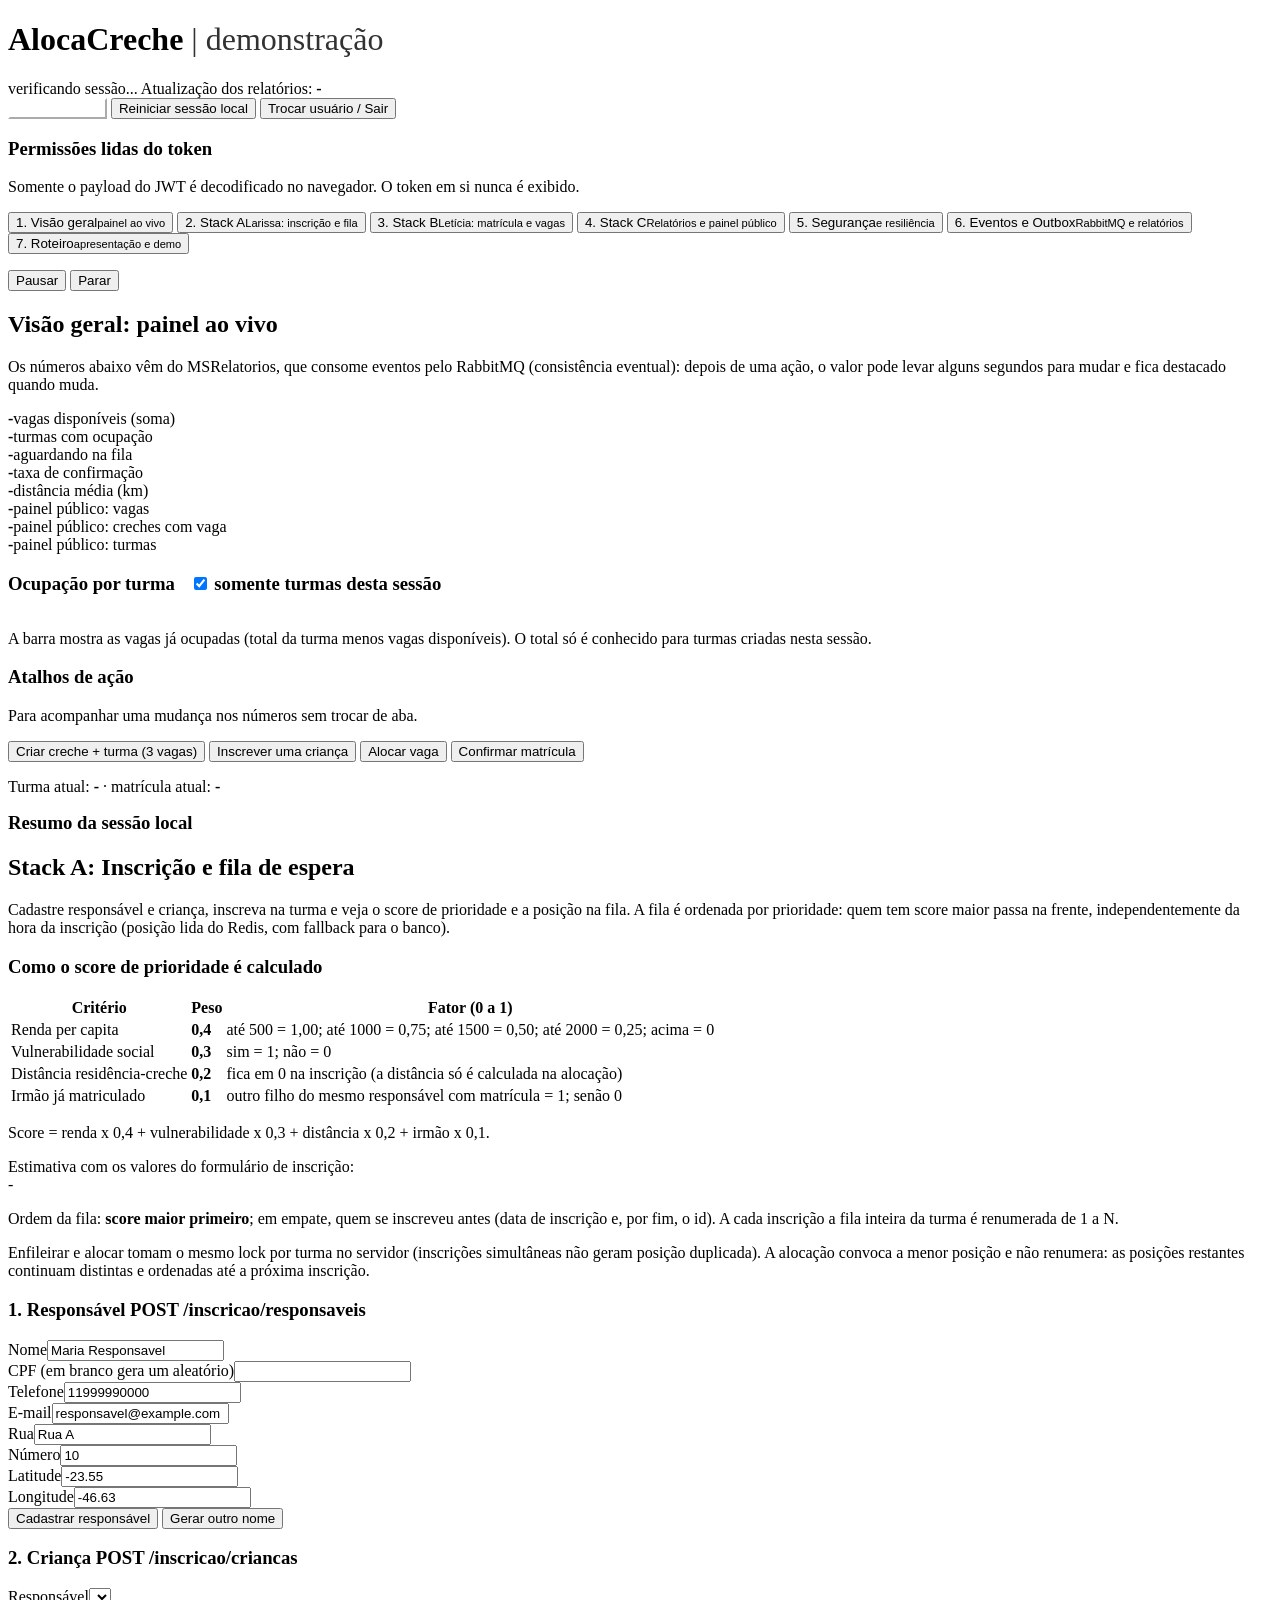
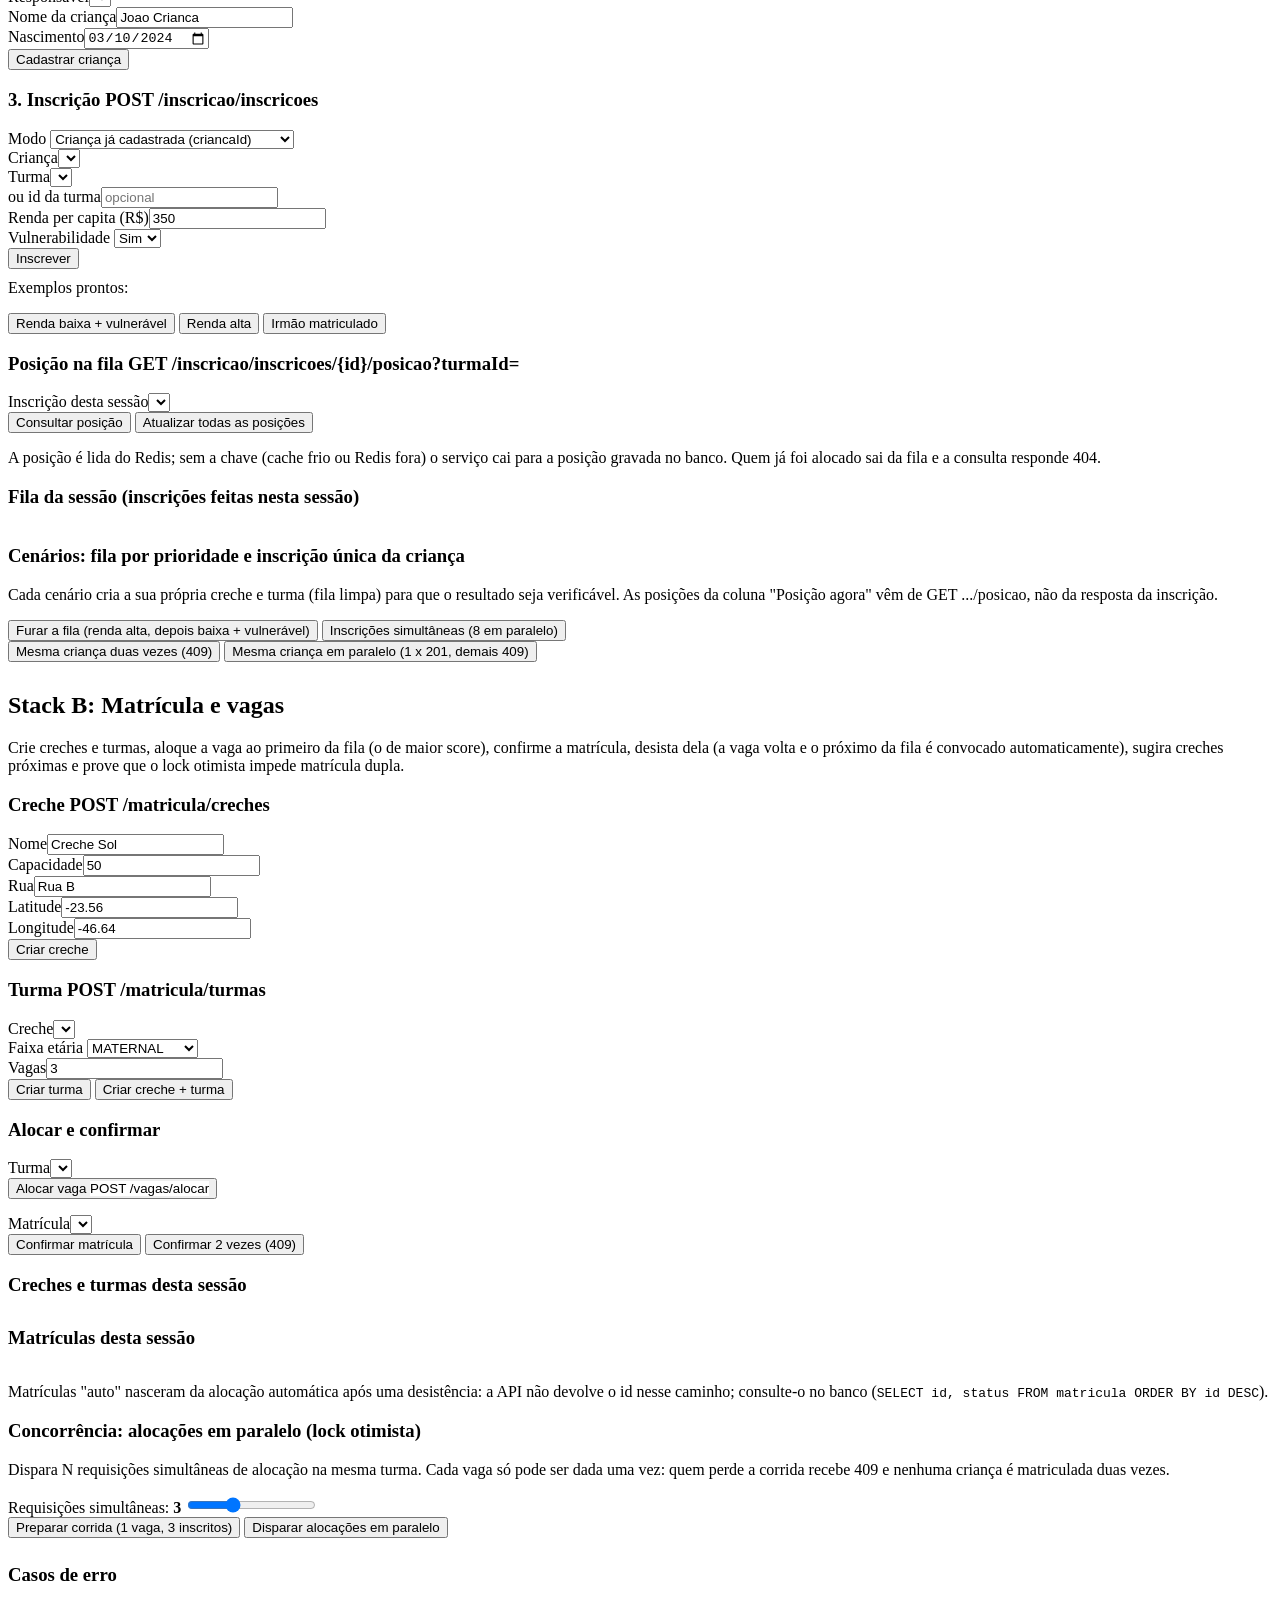
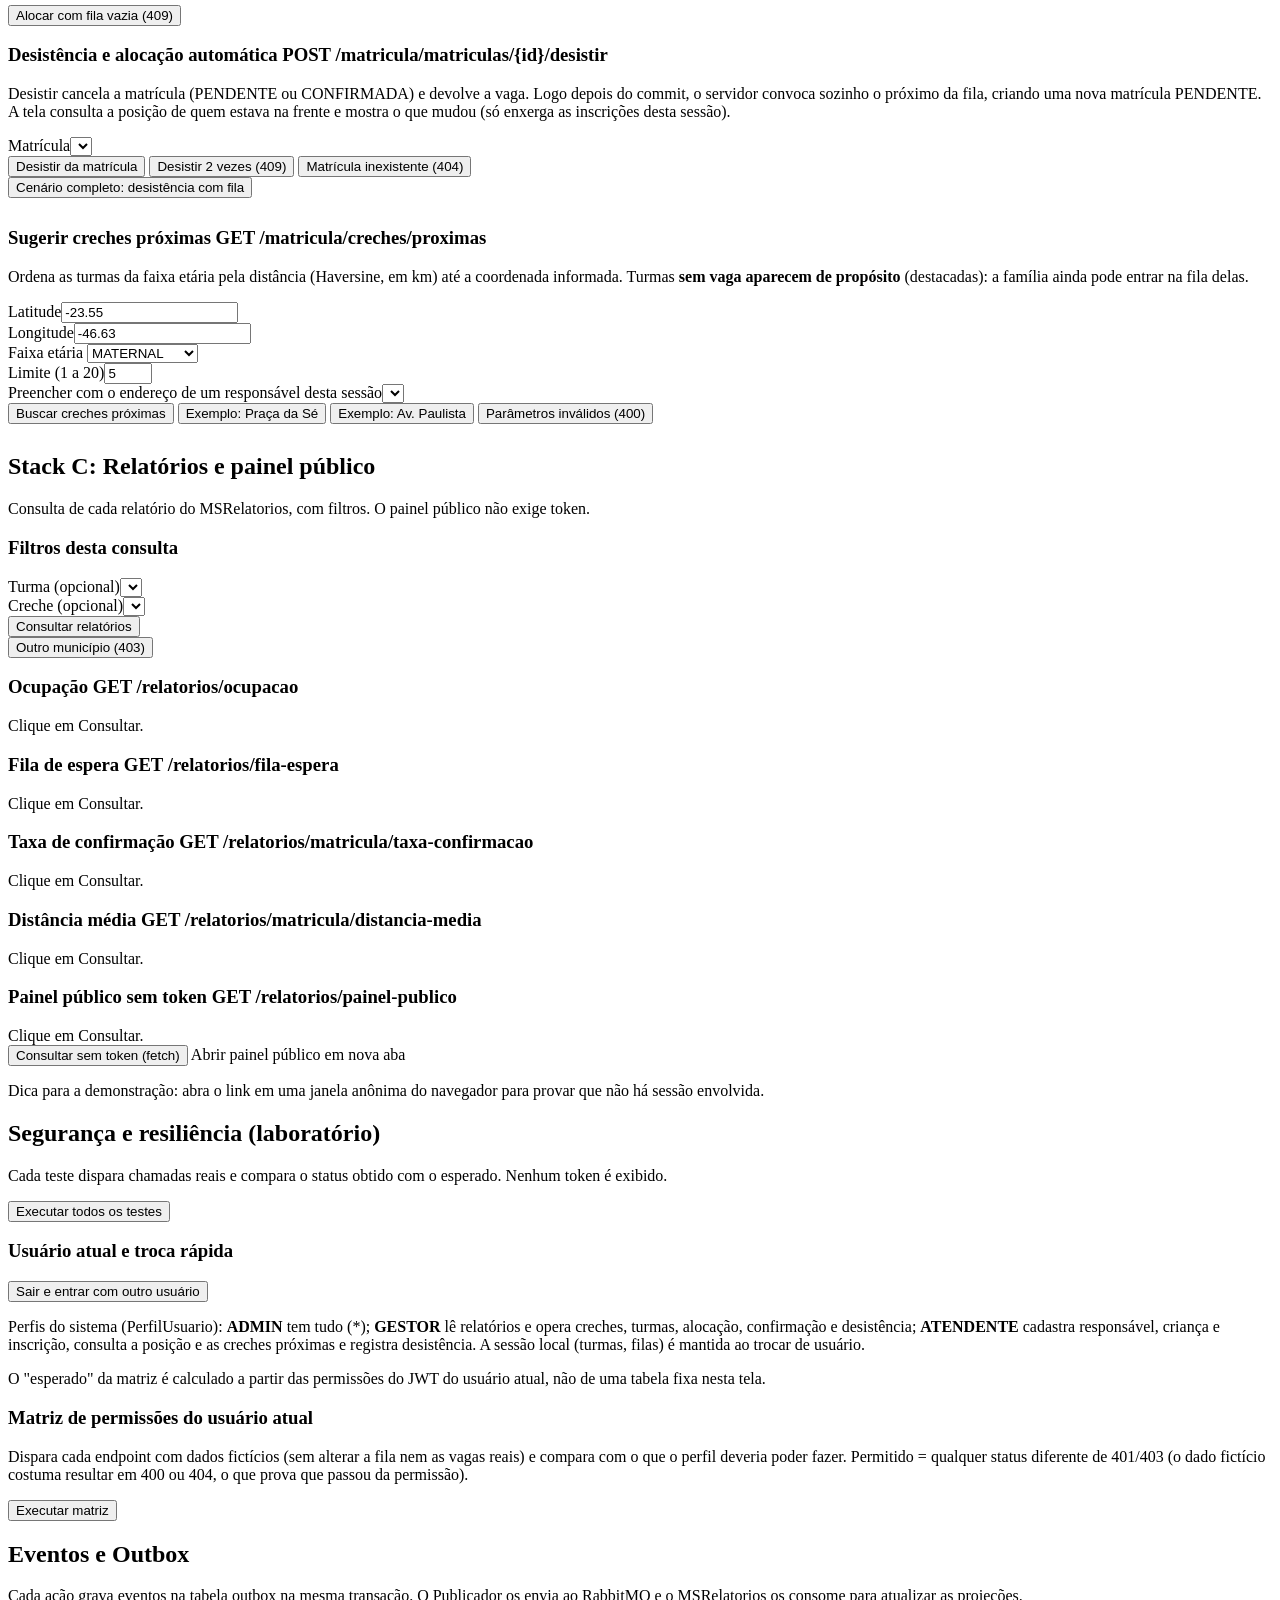
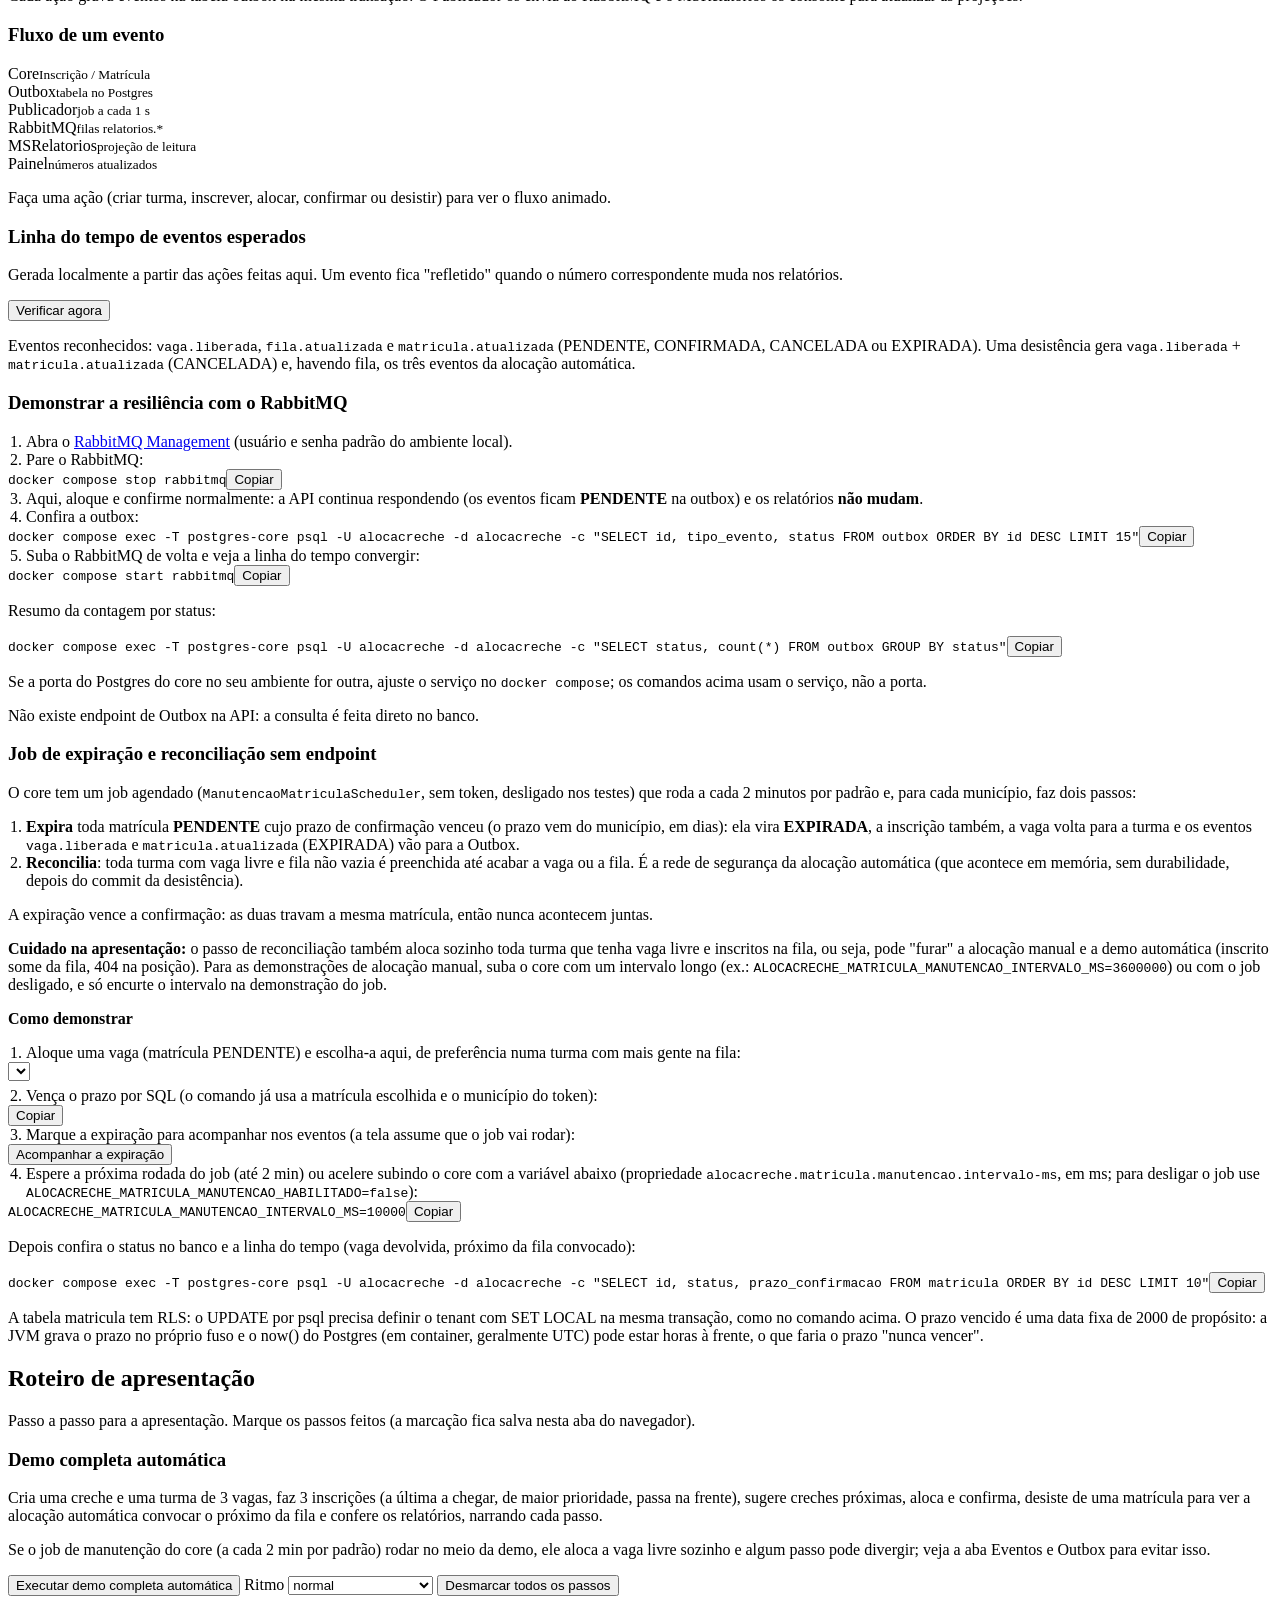
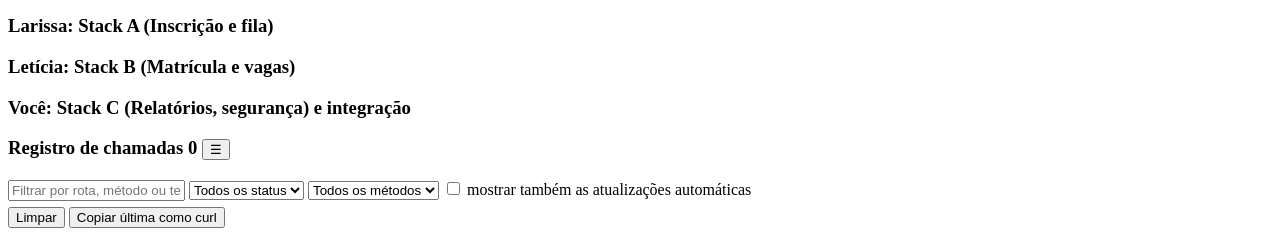
==== commit 0488f7ee: "feat(demo): cobre fila por prioridade, desistencia, alocacao automatica e sugestao de creche na inte" ====
--- a/alocacreche-gateway/src/main/resources/static/index.html
+++ b/alocacreche-gateway/src/main/resources/static/index.html
@@ -30,8 +30,8 @@
 
   <nav class="lateral" id="nav">
     <button class="nav-item" data-aba="visao">1. Visão geral<small>painel ao vivo</small></button>
-    <button class="nav-item" data-aba="inscricao">2. Stack A<small>Inscrição e fila</small></button>
-    <button class="nav-item" data-aba="matricula">3. Stack B<small>Matrícula e vagas</small></button>
+    <button class="nav-item" data-aba="inscricao">2. Stack A<small>Larissa: inscrição e fila</small></button>
+    <button class="nav-item" data-aba="matricula">3. Stack B<small>Letícia: matrícula e vagas</small></button>
     <button class="nav-item" data-aba="relatorios">4. Stack C<small>Relatórios e painel público</small></button>
     <button class="nav-item" data-aba="seguranca">5. Segurança<small>e resiliência</small></button>
     <button class="nav-item" data-aba="eventos">6. Eventos e Outbox<small>RabbitMQ e relatórios</small></button>
@@ -92,7 +92,7 @@
     <!-- 2. STACK A -->
     <section class="aba" id="aba-inscricao">
       <h2>Stack A: Inscrição e fila de espera</h2>
-      <p class="lead">Cadastre responsável e criança, inscreva na turma e veja o score de prioridade e a posição na fila (Redis com fallback para o banco).</p>
+      <p class="lead">Cadastre responsável e criança, inscreva na turma e veja o score de prioridade e a posição na fila. A fila é ordenada por prioridade: quem tem score maior passa na frente, independentemente da hora da inscrição (posição lida do Redis, com fallback para o banco).</p>
 
       <div class="painel">
         <h3>Como o score de prioridade é calculado</h3>
@@ -111,7 +111,8 @@
             <div>Estimativa com os valores do formulário de inscrição:</div>
             <div class="score-grande" id="a_scoreEstimado">-</div>
             <div id="a_scoreDetalhe" class="dica"></div>
-            <p class="dica tecnico">A fila é atendida pela posição (ordem de chegada); o score fica gravado na inscrição e é devolvido na resposta.</p>
+            <p class="dica">Ordem da fila: <b>score maior primeiro</b>; em empate, quem se inscreveu antes (data de inscrição e, por fim, o id). A cada inscrição a fila inteira da turma é renumerada de 1 a N.</p>
+            <p class="dica tecnico">Enfileirar e alocar tomam o mesmo lock por turma no servidor (inscrições simultâneas não geram posição duplicada). A alocação convoca a menor posição e não renumera: as posições restantes continuam distintas e ordenadas até a próxima inscrição.</p>
           </div>
         </div>
       </div>
@@ -193,12 +194,27 @@
           <div class="rolagem"><table class="tabela" id="a_tabela"></table></div>
         </div>
       </div>
+
+      <div class="painel" style="margin-top:14px">
+        <h3>Cenários: fila por prioridade e inscrição única da criança</h3>
+        <p class="dica" style="margin-top:0">Cada cenário cria a sua própria creche e turma (fila limpa) para que o resultado seja verificável. As posições da coluna "Posição agora" vêm de GET .../posicao, não da resposta da inscrição.</p>
+        <div class="linha-botoes">
+          <button id="a_btnFurar" title="Inscreve renda alta e depois renda baixa + vulnerável: a segunda passa na frente">Furar a fila (renda alta, depois baixa + vulnerável)</button>
+          <button id="a_btnSimult" title="8 inscrições ao mesmo tempo na mesma turma, com scores todos diferentes">Inscrições simultâneas (8 em paralelo)</button>
+        </div>
+        <div class="linha-botoes">
+          <button id="a_btnDupla" class="fantasma" title="Inscreve a mesma criança duas vezes seguidas: 201 e depois 409">Mesma criança duas vezes (409)</button>
+          <button id="a_btnDuplaPar" class="fantasma" title="5 inscrições da mesma criança ao mesmo tempo: só uma pode ser aceita">Mesma criança em paralelo (1 x 201, demais 409)</button>
+        </div>
+        <div class="rolagem"><table class="tabela" id="a_cenTabela" style="margin-top:10px"></table></div>
+        <p id="a_cenRes" class="dica"></p>
+      </div>
     </section>
 
     <!-- 3. STACK B -->
     <section class="aba" id="aba-matricula">
       <h2>Stack B: Matrícula e vagas</h2>
-      <p class="lead">Crie creches e turmas, aloque a vaga ao primeiro da fila, confirme a matrícula e prove que o lock otimista impede matrícula dupla.</p>
+      <p class="lead">Crie creches e turmas, aloque a vaga ao primeiro da fila (o de maior score), confirme a matrícula, desista dela (a vaga volta e o próximo da fila é convocado automaticamente), sugira creches próximas e prove que o lock otimista impede matrícula dupla.</p>
 
       <div class="grade g3">
         <div class="painel">
@@ -247,6 +263,7 @@
           <div class="rolagem"><table class="tabela" id="b_tabela"></table></div>
           <h3 style="margin-top:12px">Matrículas desta sessão</h3>
           <div class="rolagem"><table class="tabela" id="b_tabelaMat"></table></div>
+          <p class="dica tecnico">Matrículas "auto" nasceram da alocação automática após uma desistência: a API não devolve o id nesse caminho; consulte-o no banco (<code>SELECT id, status FROM matricula ORDER BY id DESC</code>).</p>
         </div>
         <div class="painel">
           <h3>Concorrência: alocações em paralelo (lock otimista)</h3>
@@ -266,7 +283,46 @@
             <button id="b_btnFilaVazia" class="fantasma" title="Cria uma turma nova sem inscritos e tenta alocar">Alocar com fila vazia (409)</button>
           </div>
           <p id="b_erroRes" class="dica"></p>
-          <p class="dica tecnico">Fora da API atual: sugerir creche próxima, cancelar matrícula e liberar vaga (não há endpoint).</p>
+        </div>
+      </div>
+
+      <div class="grade g2" style="margin-top:14px">
+        <div class="painel">
+          <h3>Desistência e alocação automática <span class="selo info">POST /matricula/matriculas/{id}/desistir</span></h3>
+          <p class="dica" style="margin-top:0">Desistir cancela a matrícula (PENDENTE ou CONFIRMADA) e devolve a vaga. Logo depois do commit, o servidor convoca sozinho o próximo da fila, criando uma nova matrícula PENDENTE. A tela consulta a posição de quem estava na frente e mostra o que mudou (só enxerga as inscrições desta sessão).</p>
+          <label for="b_dSel">Matrícula</label><select id="b_dSel"></select>
+          <div class="linha-botoes">
+            <button id="b_btnDesistir">Desistir da matrícula</button>
+            <button id="b_btnDesistir2" class="fantasma" title="Desiste duas vezes seguidas: a segunda deve responder 409">Desistir 2 vezes (409)</button>
+            <button id="b_btnDesistir404" class="fantasma" title="Desiste de um id que não existe: 404">Matrícula inexistente (404)</button>
+          </div>
+          <div class="linha-botoes" style="margin-top:0">
+            <button id="b_btnCenarioDes" class="fantasma" title="Cria turma de 1 vaga, 3 inscritos, aloca, confirma e desiste">Cenário completo: desistência com fila</button>
+          </div>
+          <div class="rolagem"><table class="tabela" id="b_desTabela" style="margin-top:10px"></table></div>
+          <p id="b_desRes" class="dica"></p>
+          <p id="b_desRel" class="dica"></p>
+        </div>
+
+        <div class="painel">
+          <h3>Sugerir creches próximas <span class="selo info">GET /matricula/creches/proximas</span></h3>
+          <p class="dica" style="margin-top:0">Ordena as turmas da faixa etária pela distância (Haversine, em km) até a coordenada informada. Turmas <b>sem vaga aparecem de propósito</b> (destacadas): a família ainda pode entrar na fila delas.</p>
+          <div class="campos">
+            <div><label for="b_pxLat">Latitude</label><input id="b_pxLat" type="number" step="any" value="-23.55"></div>
+            <div><label for="b_pxLon">Longitude</label><input id="b_pxLon" type="number" step="any" value="-46.63"></div>
+            <div><label for="b_pxFaixa">Faixa etária</label>
+              <select id="b_pxFaixa"><option>BERCARIO</option><option selected>MATERNAL</option><option>PRE_ESCOLA</option></select></div>
+            <div><label for="b_pxLim">Limite (1 a 20)</label><input id="b_pxLim" type="number" min="1" max="20" value="5"></div>
+            <div class="cheio"><label for="b_pxResp">Preencher com o endereço de um responsável desta sessão</label><select id="b_pxResp"></select></div>
+          </div>
+          <div class="linha-botoes">
+            <button id="b_btnProximas">Buscar creches próximas</button>
+            <button id="b_btnPxSe" class="fantasma mini" title="-23.55, -46.63">Exemplo: Praça da Sé</button>
+            <button id="b_btnPxPaulista" class="fantasma mini" title="-23.56, -46.65">Exemplo: Av. Paulista</button>
+            <button id="b_btnPxErro" class="fantasma mini" title="Latitude fora do intervalo e limite acima de 20">Parâmetros inválidos (400)</button>
+          </div>
+          <div class="rolagem"><table class="tabela" id="b_pxTabela" style="margin-top:10px"></table></div>
+          <p id="b_pxRes" class="dica"></p>
         </div>
       </div>
     </section>
@@ -319,11 +375,12 @@
             <h3>Usuário atual e troca rápida</h3>
             <div id="s_usuario"></div>
             <div class="linha-botoes"><button id="s_btnTrocar" class="fantasma">Sair e entrar com outro usuário</button></div>
-            <p class="dica">Perfis do sistema: ADMIN (tudo), ATENDENTE (só inscrição), GESTOR (só relatórios). A sessão local (turmas, filas) é mantida ao trocar de usuário.</p>
+            <p class="dica">Perfis do sistema (PerfilUsuario): <b>ADMIN</b> tem tudo (*); <b>GESTOR</b> lê relatórios e opera creches, turmas, alocação, confirmação e desistência; <b>ATENDENTE</b> cadastra responsável, criança e inscrição, consulta a posição e as creches próximas e registra desistência. A sessão local (turmas, filas) é mantida ao trocar de usuário.</p>
+            <p class="dica tecnico">O "esperado" da matriz é calculado a partir das permissões do JWT do usuário atual, não de uma tabela fixa nesta tela.</p>
           </div>
           <div class="painel">
             <h3>Matriz de permissões do usuário atual</h3>
-            <p class="dica" style="margin-top:0">Dispara cada endpoint com dados fictícios (sem alterar a fila nem as vagas reais) e compara com o que o perfil deveria poder fazer. Permitido = qualquer status diferente de 401/403.</p>
+            <p class="dica" style="margin-top:0">Dispara cada endpoint com dados fictícios (sem alterar a fila nem as vagas reais) e compara com o que o perfil deveria poder fazer. Permitido = qualquer status diferente de 401/403 (o dado fictício costuma resultar em 400 ou 404, o que prova que passou da permissão).</p>
             <div class="linha-botoes" style="margin-top:0"><button id="s_btnMatriz">Executar matriz</button></div>
             <div class="rolagem"><table class="tabela" id="s_matriz"></table></div>
           </div>
@@ -350,7 +407,7 @@
           <div class="seta" data-seta="4"></div>
           <div class="no" data-no="5">Painel<small>números atualizados</small></div>
         </div>
-        <p class="dica" id="e_estadoFluxo">Faça uma ação (criar turma, inscrever, alocar ou confirmar) para ver o fluxo animado.</p>
+        <p class="dica" id="e_estadoFluxo">Faça uma ação (criar turma, inscrever, alocar, confirmar ou desistir) para ver o fluxo animado.</p>
       </div>
 
       <div class="grade g2">
@@ -362,6 +419,7 @@
             <span id="e_pendentes" class="selo"></span>
           </div>
           <ul class="linha-tempo" id="e_timeline"></ul>
+          <p class="dica">Eventos reconhecidos: <code>vaga.liberada</code>, <code>fila.atualizada</code> e <code>matricula.atualizada</code> (PENDENTE, CONFIRMADA, CANCELADA ou EXPIRADA). Uma desistência gera <code>vaga.liberada</code> + <code>matricula.atualizada</code> (CANCELADA) e, havendo fila, os três eventos da alocação automática.</p>
         </div>
         <div class="painel">
           <h3>Demonstrar a resiliência com o RabbitMQ</h3>
@@ -383,6 +441,37 @@
           <p class="dica tecnico">Não existe endpoint de Outbox na API: a consulta é feita direto no banco.</p>
         </div>
       </div>
+
+      <div class="painel">
+        <h3>Job de expiração e reconciliação <span class="selo info">sem endpoint</span></h3>
+        <div class="grade g2">
+          <div>
+            <p style="margin-top:0">O core tem um job agendado (<code>ManutencaoMatriculaScheduler</code>, sem token, desligado nos testes) que roda a cada 2 minutos por padrão e, para cada município, faz dois passos:</p>
+            <ol style="padding-left:18px;margin:0">
+              <li><b>Expira</b> toda matrícula <b>PENDENTE</b> cujo prazo de confirmação venceu (o prazo vem do município, em dias): ela vira <b>EXPIRADA</b>, a inscrição também, a vaga volta para a turma e os eventos <code>vaga.liberada</code> e <code>matricula.atualizada</code> (EXPIRADA) vão para a Outbox.</li>
+              <li><b>Reconcilia</b>: toda turma com vaga livre e fila não vazia é preenchida até acabar a vaga ou a fila. É a rede de segurança da alocação automática (que acontece em memória, sem durabilidade, depois do commit da desistência).</li>
+            </ol>
+            <p class="dica">A expiração vence a confirmação: as duas travam a mesma matrícula, então nunca acontecem juntas.</p>
+            <p class="dica"><b>Cuidado na apresentação:</b> o passo de reconciliação também aloca sozinho toda turma que tenha vaga livre e inscritos na fila, ou seja, pode "furar" a alocação manual e a demo automática (inscrito some da fila, 404 na posição). Para as demonstrações de alocação manual, suba o core com um intervalo longo (ex.: <code>ALOCACRECHE_MATRICULA_MANUTENCAO_INTERVALO_MS=3600000</code>) ou com o job desligado, e só encurte o intervalo na demonstração do job.</p>
+          </div>
+          <div>
+            <p style="margin-top:0"><b>Como demonstrar</b></p>
+            <ol style="padding-left:18px;margin:0">
+              <li>Aloque uma vaga (matrícula PENDENTE) e escolha-a aqui, de preferência numa turma com mais gente na fila:</li>
+            </ol>
+            <select id="e_expSel" aria-label="Matrícula PENDENTE para expirar"></select>
+            <ol start="2" style="padding-left:18px;margin:6px 0 0"><li>Vença o prazo por SQL (o comando já usa a matrícula escolhida e o município do token):</li></ol>
+            <div class="cmd"><code id="e_expSql"></code><button class="mini sec" id="e_btnCopiarSql">Copiar</button></div>
+            <ol start="3" style="padding-left:18px;margin:0"><li>Marque a expiração para acompanhar nos eventos (a tela assume que o job vai rodar):</li></ol>
+            <div class="linha-botoes"><button id="e_btnExpiracao" class="fantasma">Acompanhar a expiração</button></div>
+            <ol start="4" style="padding-left:18px;margin:0"><li>Espere a próxima rodada do job (até 2 min) ou acelere subindo o core com a variável abaixo (propriedade <code>alocacreche.matricula.manutencao.intervalo-ms</code>, em ms; para desligar o job use <code>ALOCACRECHE_MATRICULA_MANUTENCAO_HABILITADO=false</code>):</li></ol>
+            <div class="cmd"><code>ALOCACRECHE_MATRICULA_MANUTENCAO_INTERVALO_MS=10000</code><button class="mini sec" data-copiar="ALOCACRECHE_MATRICULA_MANUTENCAO_INTERVALO_MS=10000">Copiar</button></div>
+            <p class="dica">Depois confira o status no banco e a linha do tempo (vaga devolvida, próximo da fila convocado):</p>
+            <div class="cmd"><code>docker compose exec -T postgres-core psql -U alocacreche -d alocacreche -c "SELECT id, status, prazo_confirmacao FROM matricula ORDER BY id DESC LIMIT 10"</code><button class="mini sec" data-copiar='docker compose exec -T postgres-core psql -U alocacreche -d alocacreche -c "SELECT id, status, prazo_confirmacao FROM matricula ORDER BY id DESC LIMIT 10"'>Copiar</button></div>
+          </div>
+        </div>
+        <p class="dica tecnico">A tabela matricula tem RLS: o UPDATE por psql precisa definir o tenant com SET LOCAL na mesma transação, como no comando acima. O prazo vencido é uma data fixa de 2000 de propósito: a JVM grava o prazo no próprio fuso e o now() do Postgres (em container, geralmente UTC) pode estar horas à frente, o que faria o prazo "nunca vencer".</p>
+      </div>
     </section>
 
     <!-- 7. ROTEIRO -->
@@ -392,7 +481,8 @@
 
       <div class="painel">
         <h3>Demo completa automática</h3>
-        <p class="dica" style="margin-top:0">Cria uma creche e uma turma de 3 vagas, faz 3 inscrições, aloca, confirma e confere os relatórios, narrando cada passo.</p>
+        <p class="dica" style="margin-top:0">Cria uma creche e uma turma de 3 vagas, faz 3 inscrições (a última a chegar, de maior prioridade, passa na frente), sugere creches próximas, aloca e confirma, desiste de uma matrícula para ver a alocação automática convocar o próximo da fila e confere os relatórios, narrando cada passo.</p>
+        <p class="dica">Se o job de manutenção do core (a cada 2 min por padrão) rodar no meio da demo, ele aloca a vaga livre sozinho e algum passo pode divergir; veja a aba Eventos e Outbox para evitar isso.</p>
         <div class="linha-botoes">
           <button id="r_btnDemo">Executar demo completa automática</button>
           <label style="display:inline;margin:0">Ritmo
@@ -405,13 +495,17 @@
         </div>
       </div>
 
-      <div class="grade g2">
+      <div class="grade g3">
         <div class="painel">
           <h3>Larissa: Stack A (Inscrição e fila)</h3>
           <ol class="passos" id="r_larissa"></ol>
         </div>
         <div class="painel">
-          <h3>Você: Stack B e C (Matrícula, relatórios e segurança)</h3>
+          <h3>Letícia: Stack B (Matrícula e vagas)</h3>
+          <ol class="passos" id="r_leticia"></ol>
+        </div>
+        <div class="painel">
+          <h3>Você: Stack C (Relatórios, segurança) e integração</h3>
           <ol class="passos" id="r_voce"></ol>
         </div>
       </div>
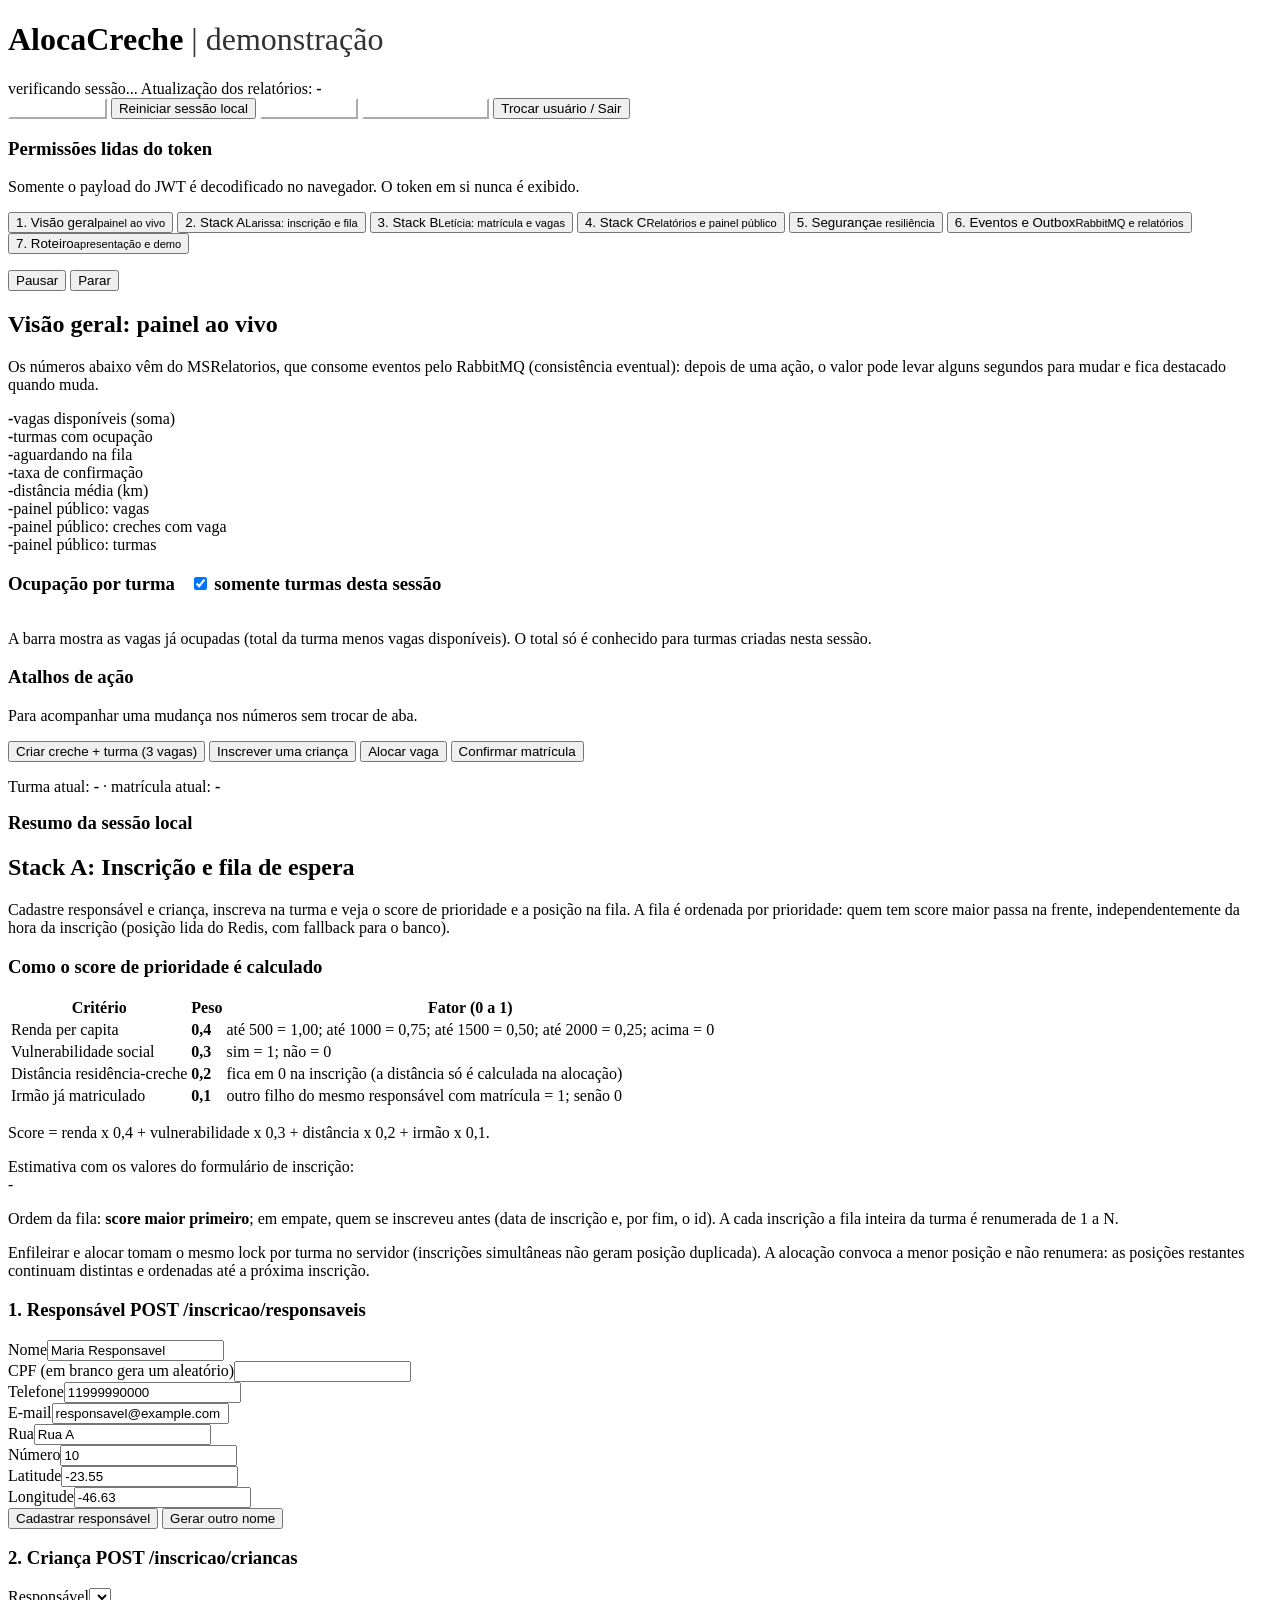
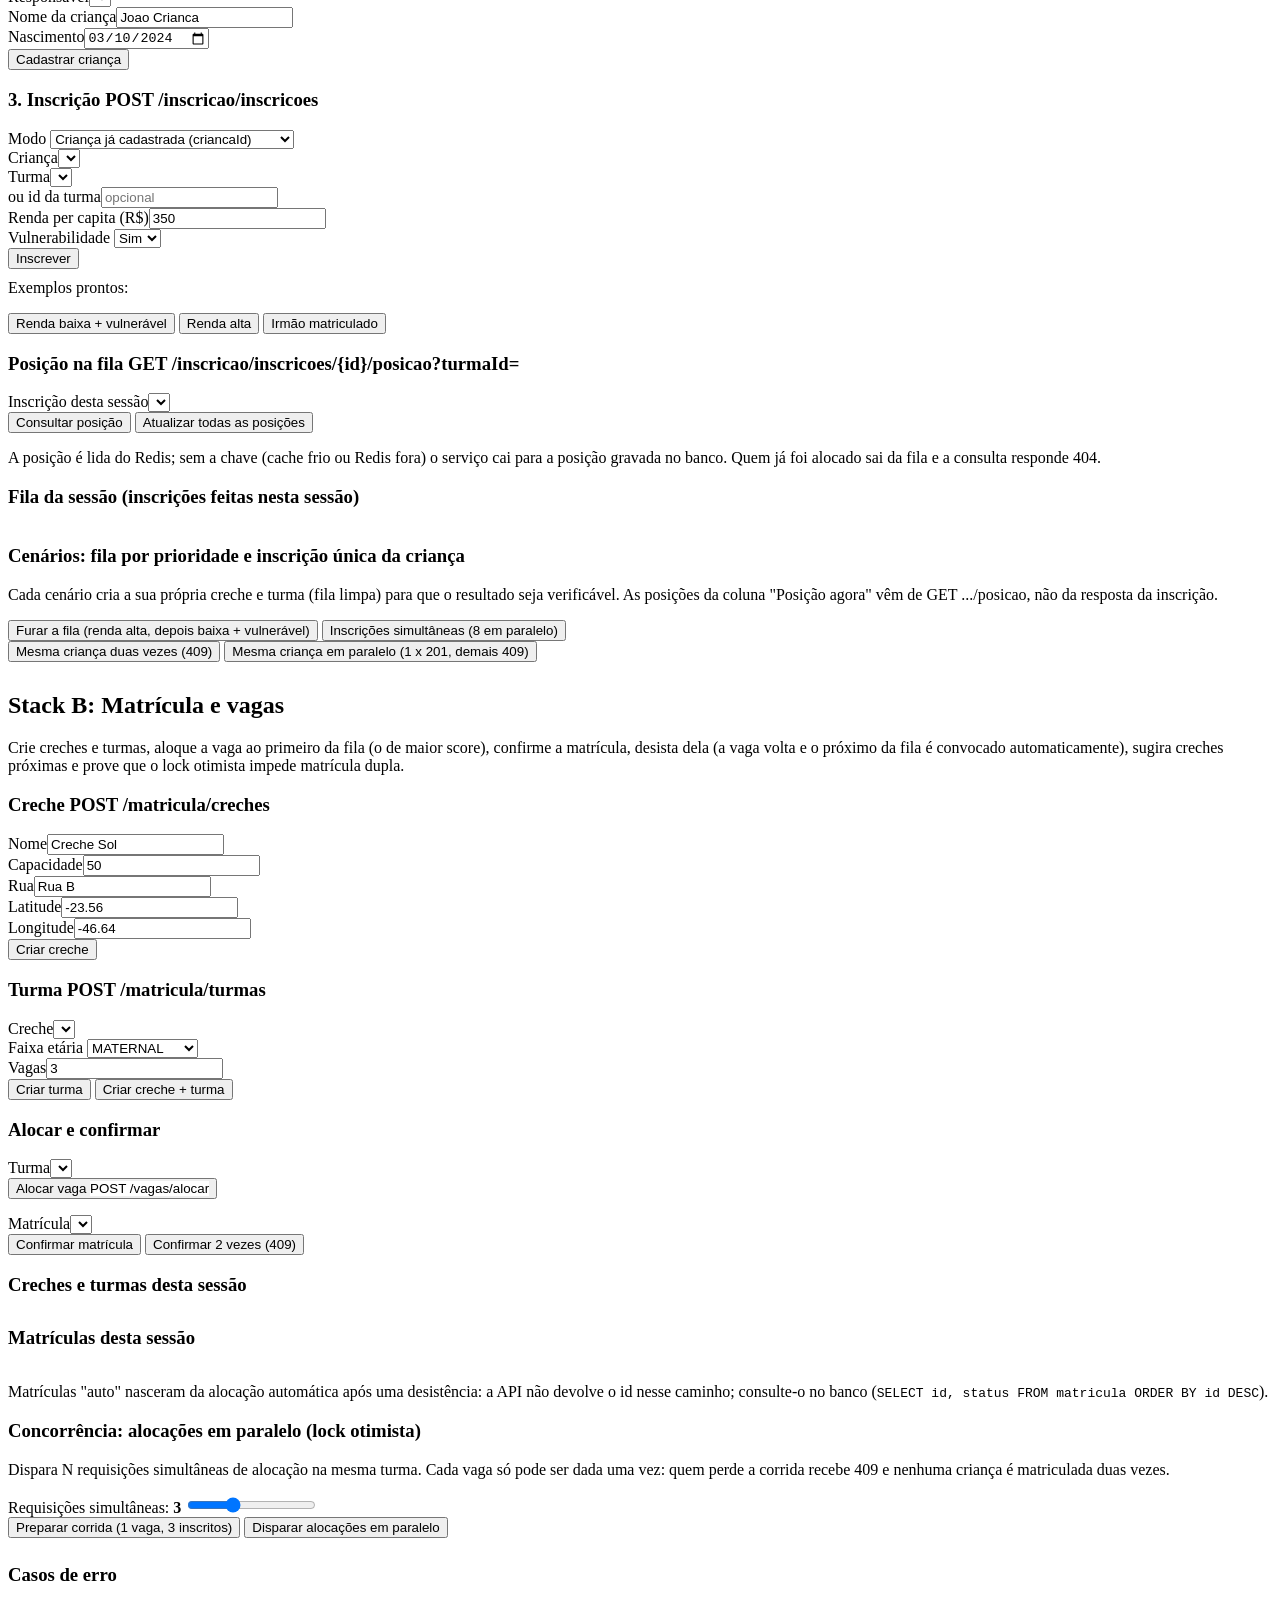
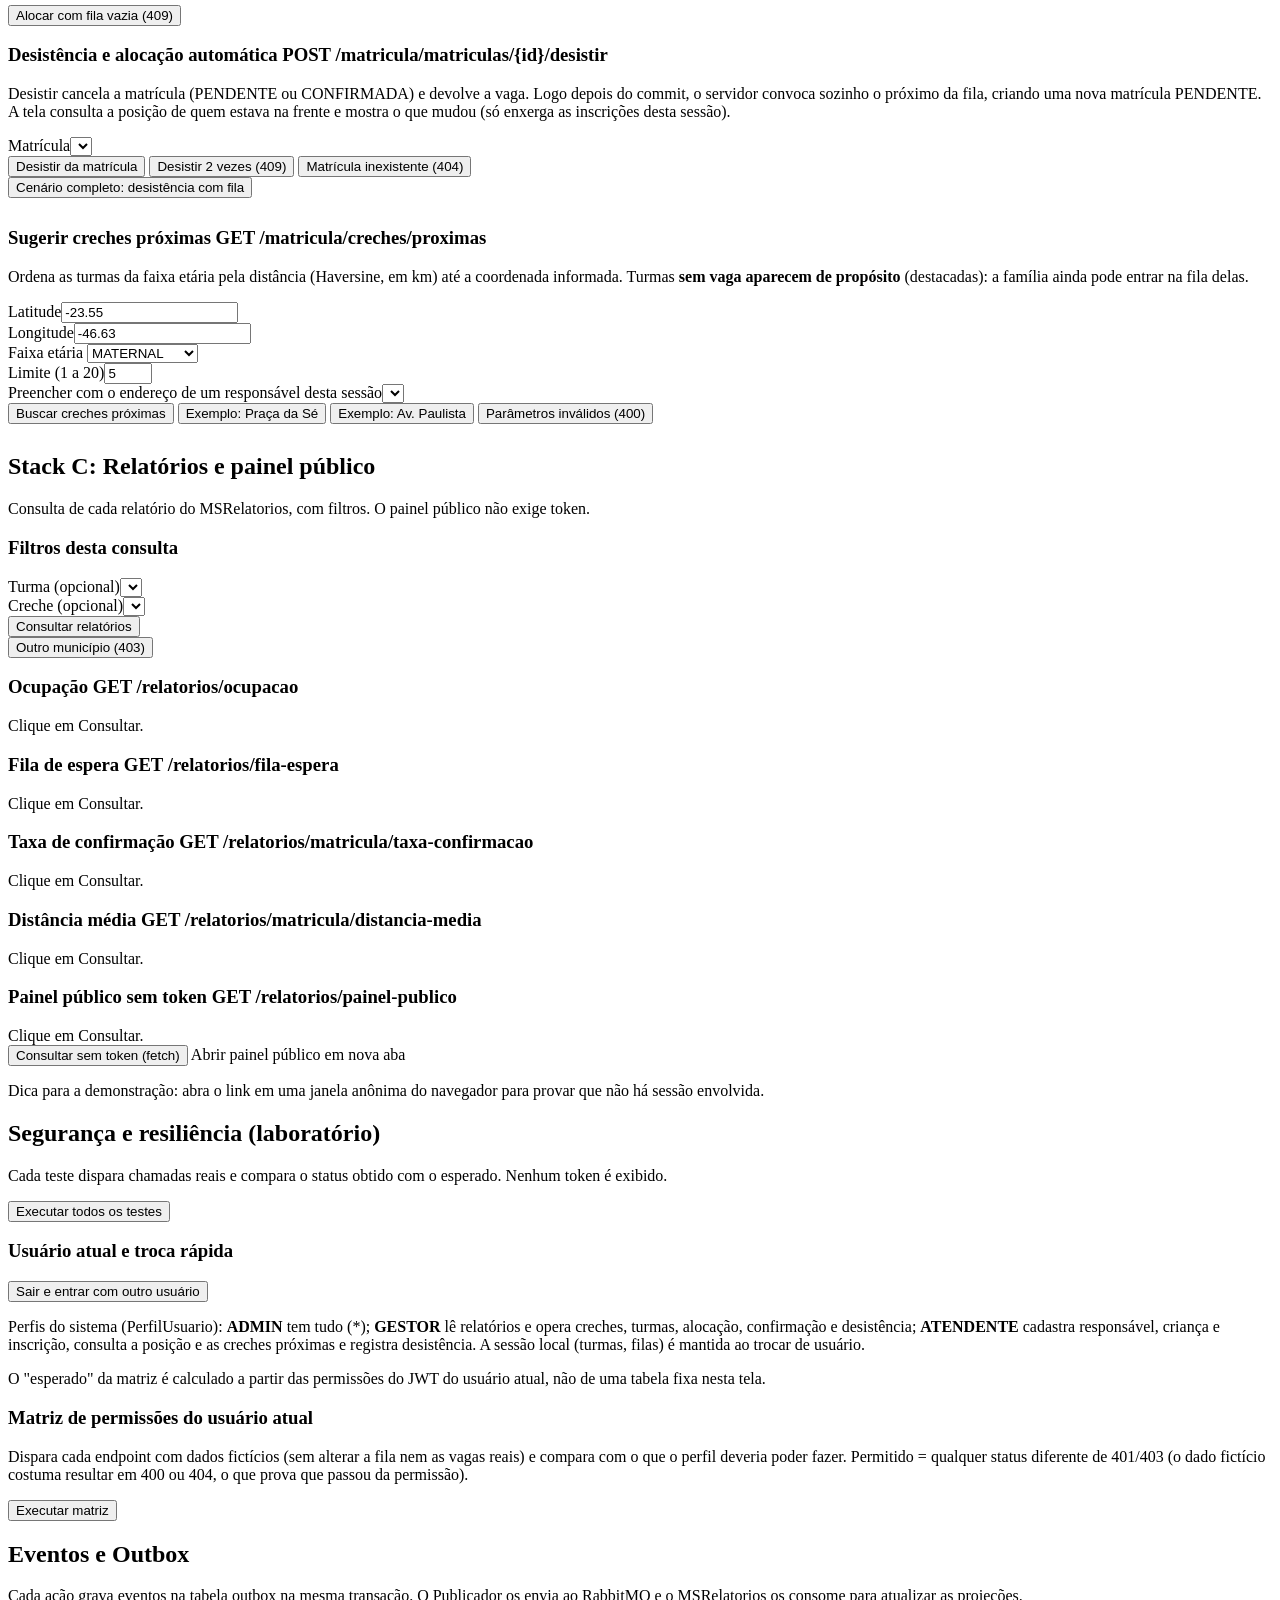
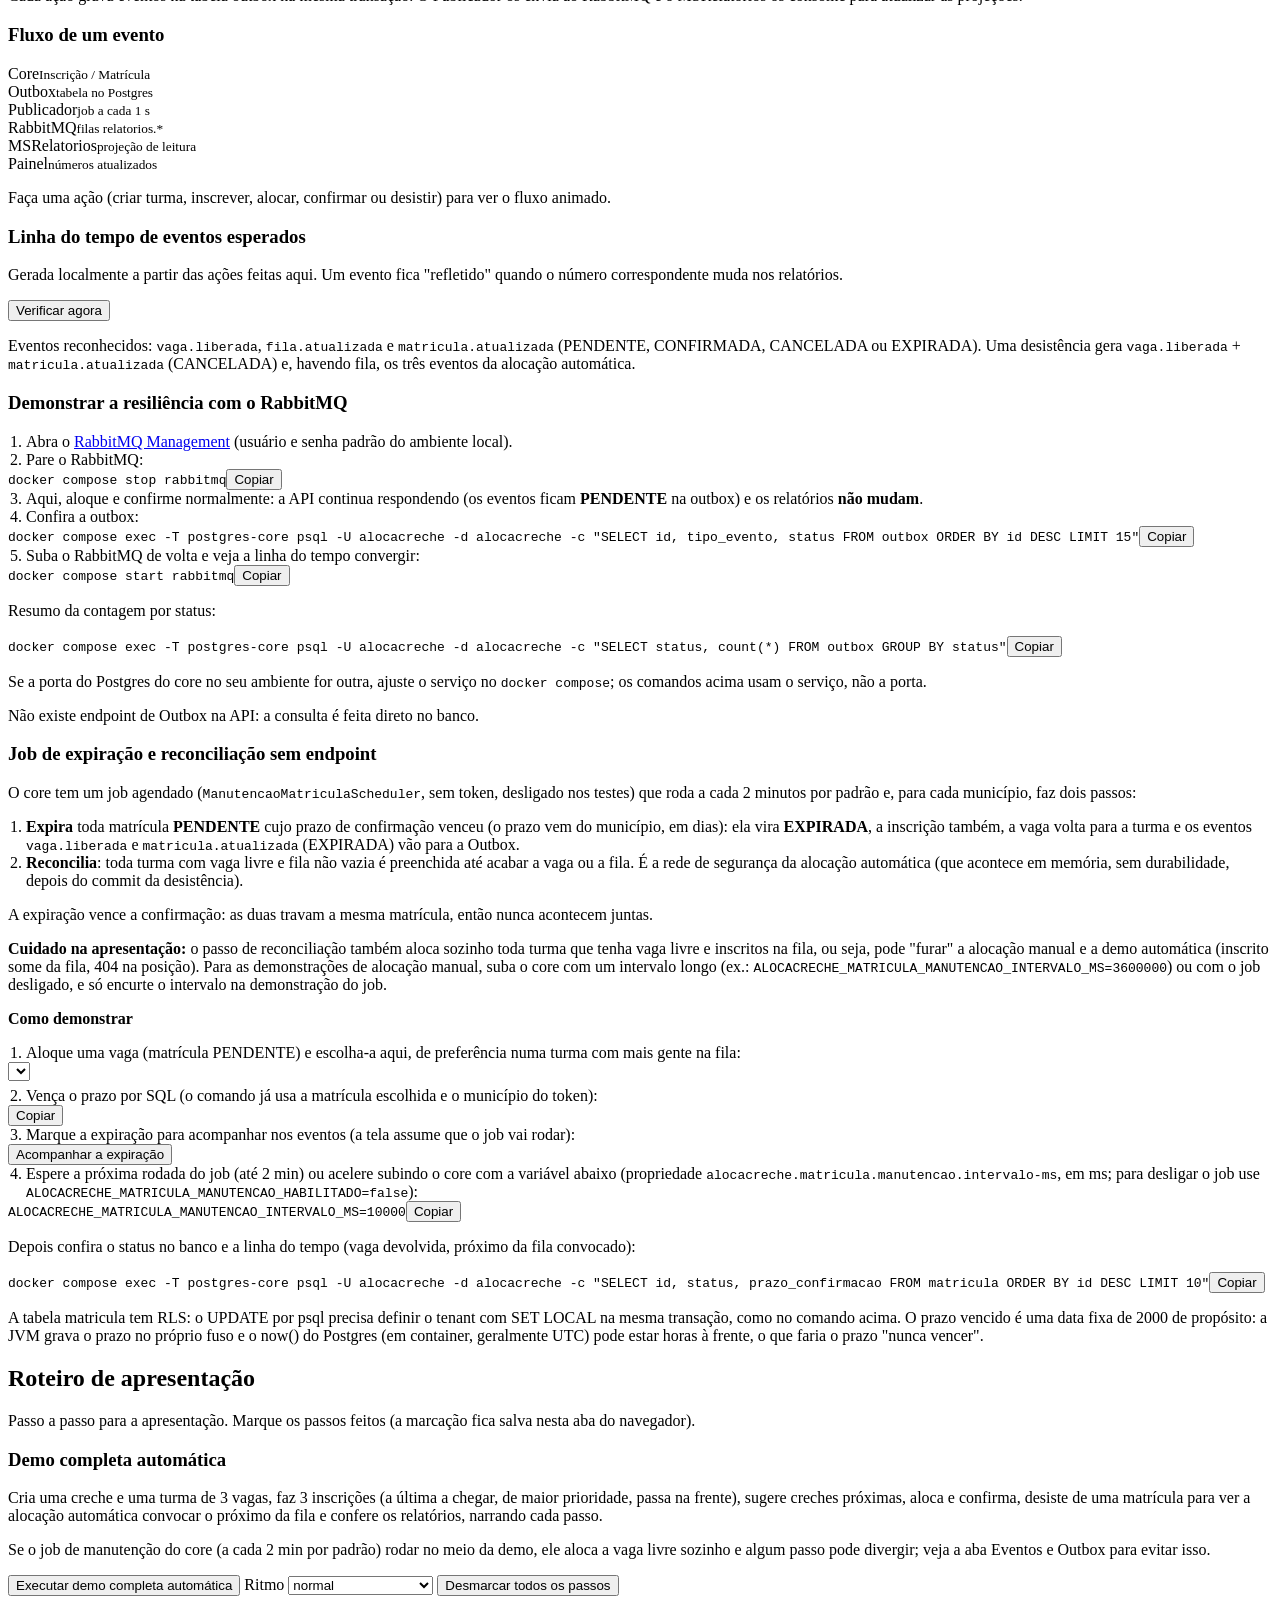
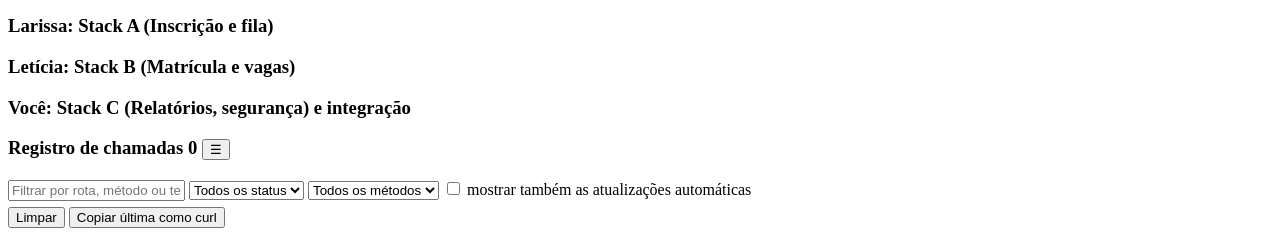
==== commit 786975a0: "feat(demo): botoes Swagger copiam o token da sessao e o Swagger mantem o Authorize" ====
--- a/alocacreche-gateway/src/main/resources/static/index.html
+++ b/alocacreche-gateway/src/main/resources/static/index.html
@@ -17,6 +17,8 @@
   <div class="grupo">
     <button id="btnModo" class="fantasma mini" style="background:transparent;color:#fff;border-color:#fff" title="Alterna entre o modo técnico e o modo apresentação">Modo: técnico</button>
     <button id="btnReiniciar" class="sec mini" title="Limpa as listas locais desta tela; não apaga o banco">Reiniciar sessão local</button>
+    <button id="btnSwaggerCore" class="fantasma mini" style="background:transparent;color:#fff;border-color:#fff" title="Copia o token desta sessão e abre o Swagger do core: clique em Authorize e cole (Ctrl+V)">Swagger core</button>
+    <button id="btnSwaggerRel" class="fantasma mini" style="background:transparent;color:#fff;border-color:#fff" title="Copia o token desta sessão e abre o Swagger dos relatórios: clique em Authorize e cole (Ctrl+V)">Swagger relatórios</button>
     <button id="btnSair" class="sec mini">Trocar usuário / Sair</button>
   </div>
   <div id="painelPermissoes" class="permissoes">
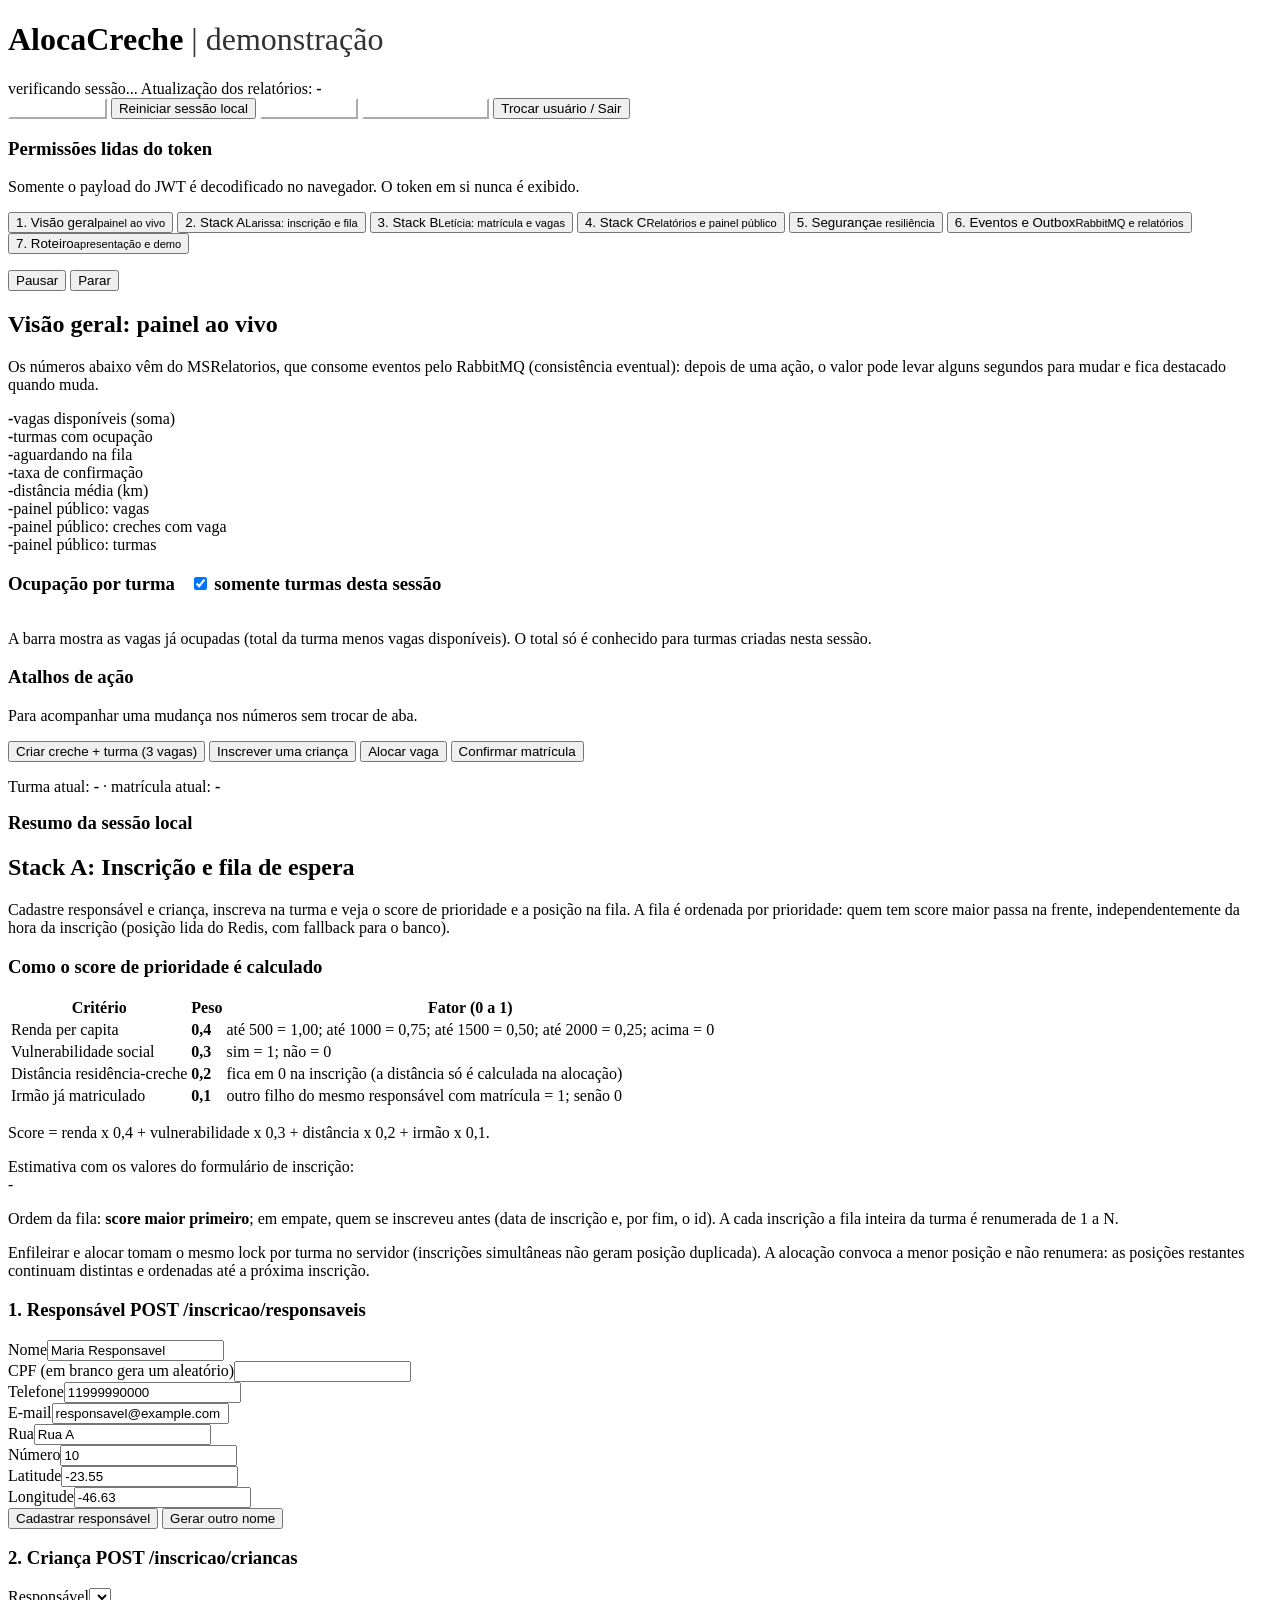
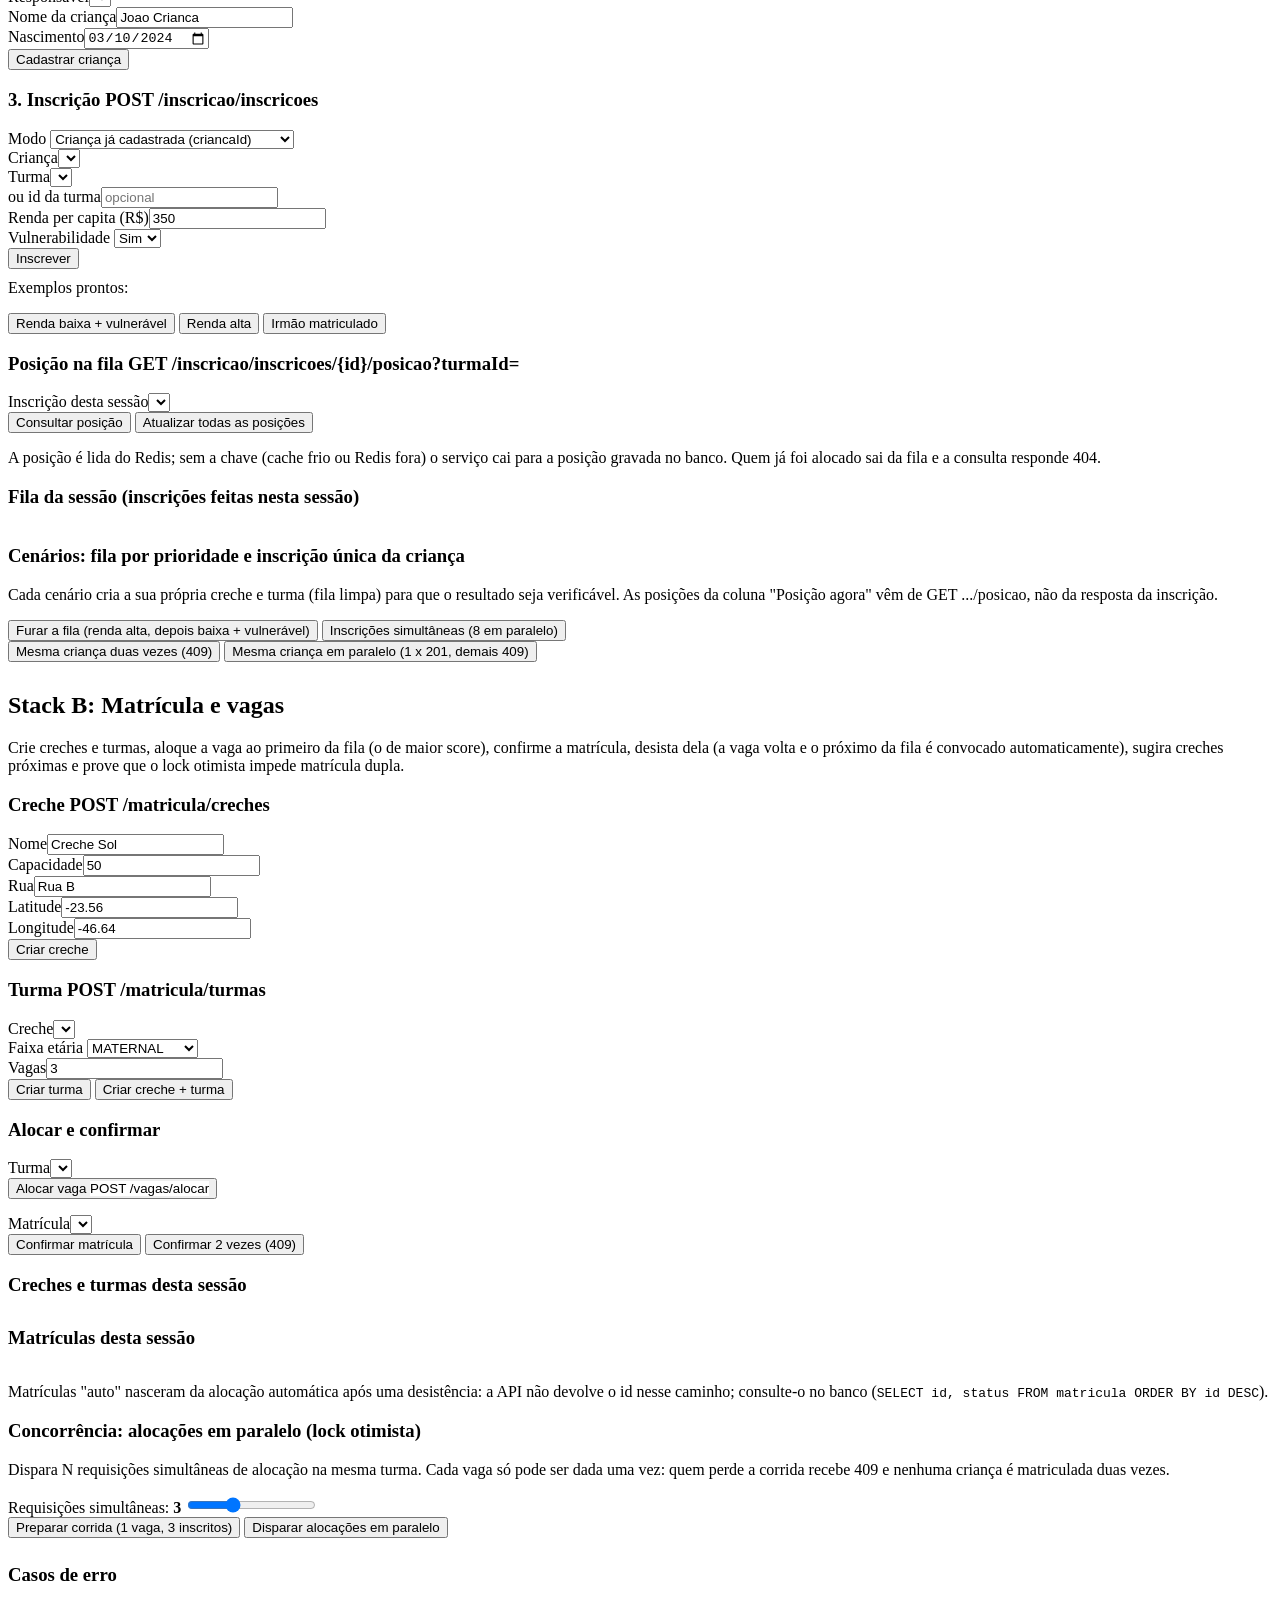
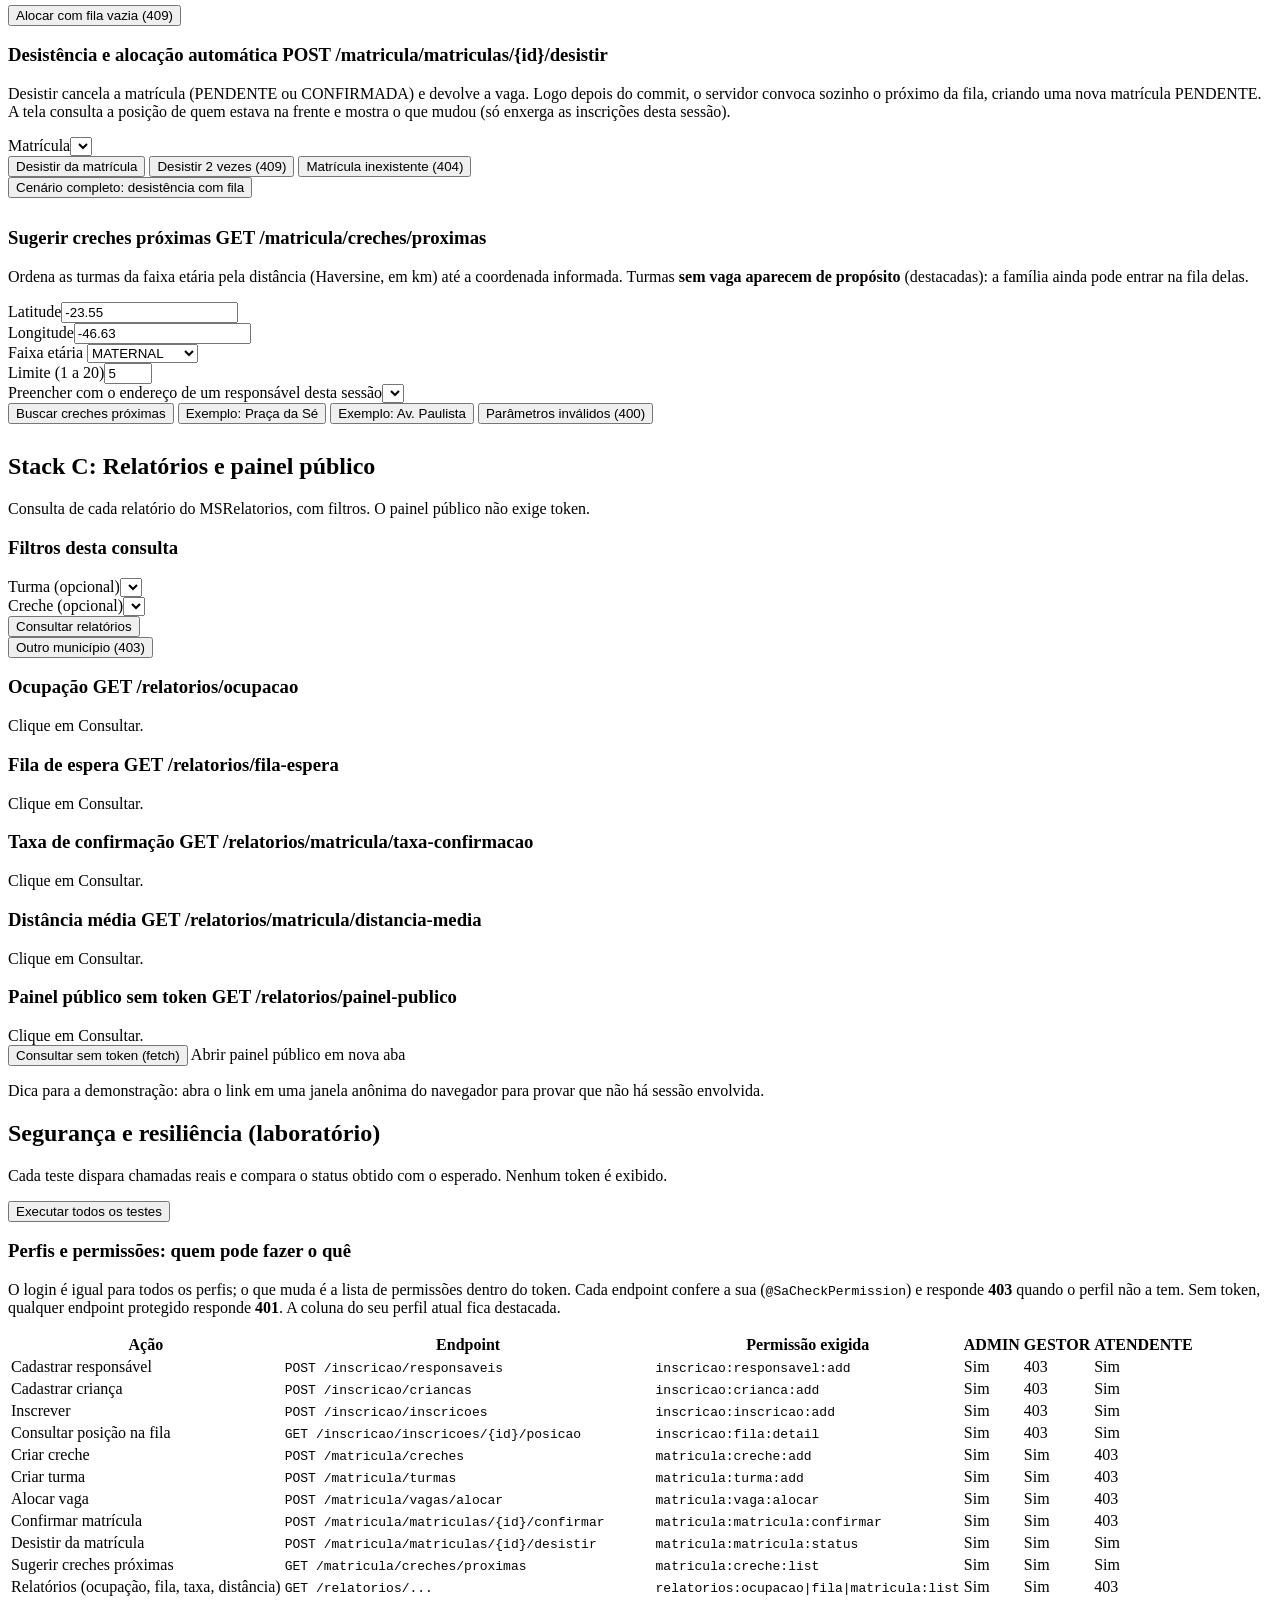
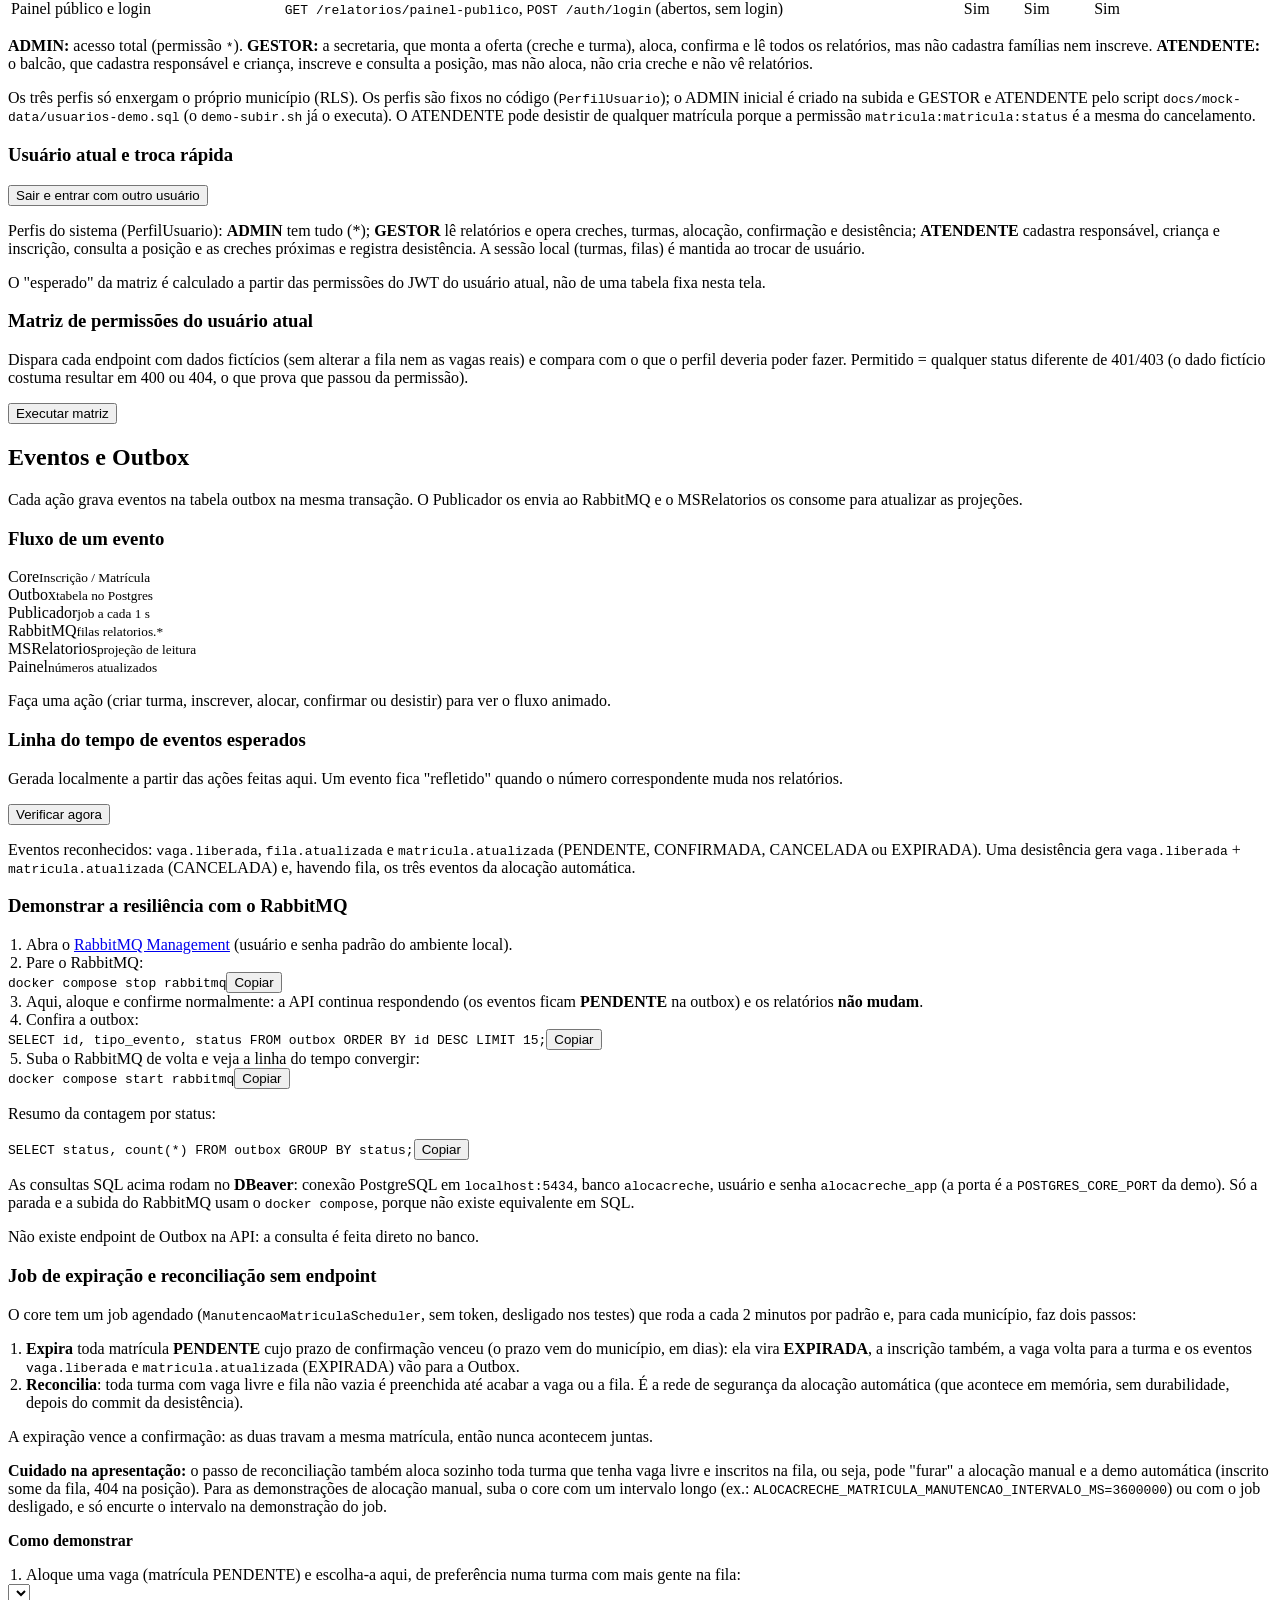
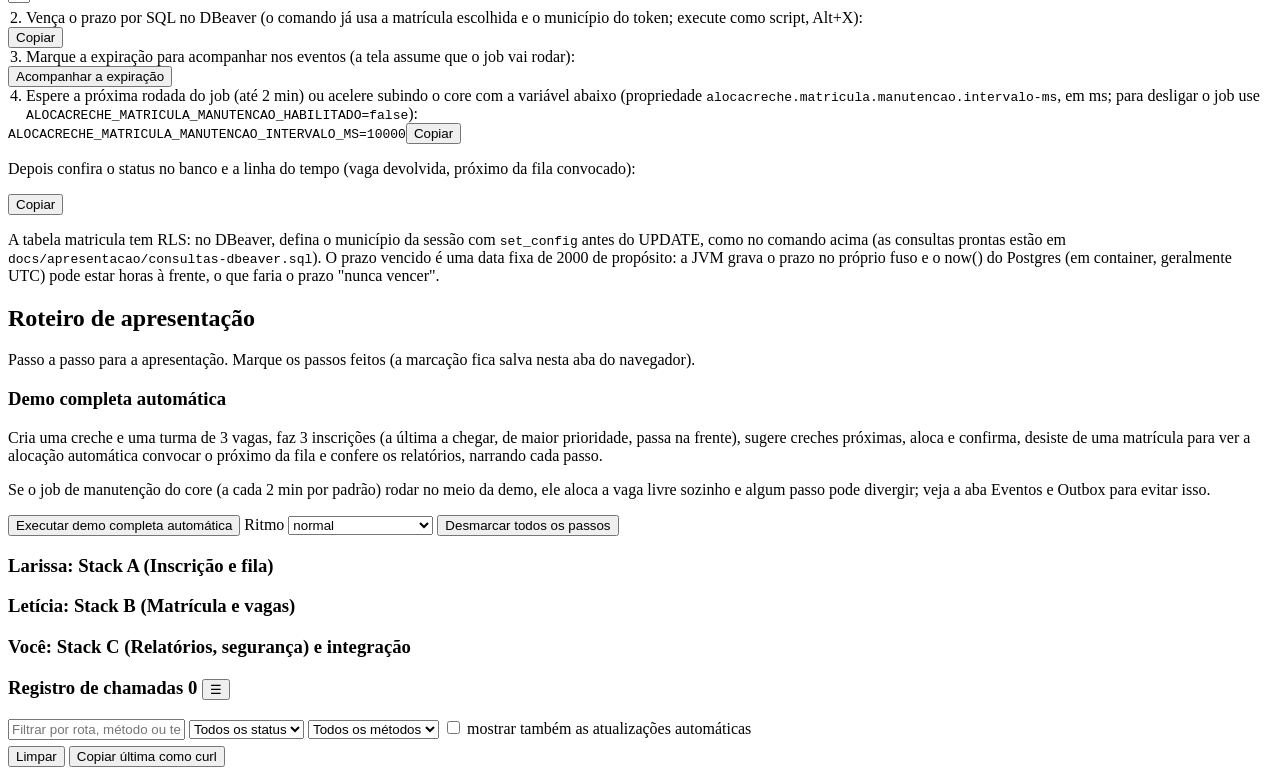
==== commit 29a82c8e: "feat(demo): tabela de perfis na aba Seguranca, SQL para DBeaver no lugar de docker compose e nova co" ====
--- a/alocacreche-gateway/src/main/resources/static/index.html
+++ b/alocacreche-gateway/src/main/resources/static/index.html
@@ -370,6 +370,31 @@
         <button id="s_btnTodos">Executar todos os testes</button>
         <span id="s_resumo" class="selo"></span>
       </div>
+      <div class="painel">
+        <h3>Perfis e permissões: quem pode fazer o quê</h3>
+        <p class="dica" style="margin-top:0">O login é igual para todos os perfis; o que muda é a lista de permissões dentro do token. Cada endpoint confere a sua (<code>@SaCheckPermission</code>) e responde <b>403</b> quando o perfil não a tem. Sem token, qualquer endpoint protegido responde <b>401</b>. A coluna do seu perfil atual fica destacada.</p>
+        <div class="rolagem">
+          <table class="tabela" id="s_perfis">
+            <thead><tr><th>Ação</th><th>Endpoint</th><th>Permissão exigida</th><th data-perfil="ADMIN">ADMIN</th><th data-perfil="GESTOR">GESTOR</th><th data-perfil="ATENDENTE">ATENDENTE</th></tr></thead>
+            <tbody>
+              <tr><td>Cadastrar responsável</td><td><code>POST /inscricao/responsaveis</code></td><td><code>inscricao:responsavel:add</code></td><td data-perfil="ADMIN"><span class="selo ok">Sim</span></td><td data-perfil="GESTOR"><span class="selo erro">403</span></td><td data-perfil="ATENDENTE"><span class="selo ok">Sim</span></td></tr>
+              <tr><td>Cadastrar criança</td><td><code>POST /inscricao/criancas</code></td><td><code>inscricao:crianca:add</code></td><td data-perfil="ADMIN"><span class="selo ok">Sim</span></td><td data-perfil="GESTOR"><span class="selo erro">403</span></td><td data-perfil="ATENDENTE"><span class="selo ok">Sim</span></td></tr>
+              <tr><td>Inscrever</td><td><code>POST /inscricao/inscricoes</code></td><td><code>inscricao:inscricao:add</code></td><td data-perfil="ADMIN"><span class="selo ok">Sim</span></td><td data-perfil="GESTOR"><span class="selo erro">403</span></td><td data-perfil="ATENDENTE"><span class="selo ok">Sim</span></td></tr>
+              <tr><td>Consultar posição na fila</td><td><code>GET /inscricao/inscricoes/{id}/posicao</code></td><td><code>inscricao:fila:detail</code></td><td data-perfil="ADMIN"><span class="selo ok">Sim</span></td><td data-perfil="GESTOR"><span class="selo erro">403</span></td><td data-perfil="ATENDENTE"><span class="selo ok">Sim</span></td></tr>
+              <tr><td>Criar creche</td><td><code>POST /matricula/creches</code></td><td><code>matricula:creche:add</code></td><td data-perfil="ADMIN"><span class="selo ok">Sim</span></td><td data-perfil="GESTOR"><span class="selo ok">Sim</span></td><td data-perfil="ATENDENTE"><span class="selo erro">403</span></td></tr>
+              <tr><td>Criar turma</td><td><code>POST /matricula/turmas</code></td><td><code>matricula:turma:add</code></td><td data-perfil="ADMIN"><span class="selo ok">Sim</span></td><td data-perfil="GESTOR"><span class="selo ok">Sim</span></td><td data-perfil="ATENDENTE"><span class="selo erro">403</span></td></tr>
+              <tr><td>Alocar vaga</td><td><code>POST /matricula/vagas/alocar</code></td><td><code>matricula:vaga:alocar</code></td><td data-perfil="ADMIN"><span class="selo ok">Sim</span></td><td data-perfil="GESTOR"><span class="selo ok">Sim</span></td><td data-perfil="ATENDENTE"><span class="selo erro">403</span></td></tr>
+              <tr><td>Confirmar matrícula</td><td><code>POST /matricula/matriculas/{id}/confirmar</code></td><td><code>matricula:matricula:confirmar</code></td><td data-perfil="ADMIN"><span class="selo ok">Sim</span></td><td data-perfil="GESTOR"><span class="selo ok">Sim</span></td><td data-perfil="ATENDENTE"><span class="selo erro">403</span></td></tr>
+              <tr><td>Desistir da matrícula</td><td><code>POST /matricula/matriculas/{id}/desistir</code></td><td><code>matricula:matricula:status</code></td><td data-perfil="ADMIN"><span class="selo ok">Sim</span></td><td data-perfil="GESTOR"><span class="selo ok">Sim</span></td><td data-perfil="ATENDENTE"><span class="selo ok">Sim</span></td></tr>
+              <tr><td>Sugerir creches próximas</td><td><code>GET /matricula/creches/proximas</code></td><td><code>matricula:creche:list</code></td><td data-perfil="ADMIN"><span class="selo ok">Sim</span></td><td data-perfil="GESTOR"><span class="selo ok">Sim</span></td><td data-perfil="ATENDENTE"><span class="selo ok">Sim</span></td></tr>
+              <tr><td>Relatórios (ocupação, fila, taxa, distância)</td><td><code>GET /relatorios/...</code></td><td><code>relatorios:ocupacao|fila|matricula:list</code></td><td data-perfil="ADMIN"><span class="selo ok">Sim</span></td><td data-perfil="GESTOR"><span class="selo ok">Sim</span></td><td data-perfil="ATENDENTE"><span class="selo erro">403</span></td></tr>
+              <tr><td>Painel público e login</td><td><code>GET /relatorios/painel-publico</code>, <code>POST /auth/login</code></td><td>(abertos, sem login)</td><td data-perfil="ADMIN"><span class="selo ok">Sim</span></td><td data-perfil="GESTOR"><span class="selo ok">Sim</span></td><td data-perfil="ATENDENTE"><span class="selo ok">Sim</span></td></tr>
+            </tbody>
+          </table>
+        </div>
+        <p class="dica"><b>ADMIN:</b> acesso total (permissão <code>*</code>). <b>GESTOR:</b> a secretaria, que monta a oferta (creche e turma), aloca, confirma e lê todos os relatórios, mas não cadastra famílias nem inscreve. <b>ATENDENTE:</b> o balcão, que cadastra responsável e criança, inscreve e consulta a posição, mas não aloca, não cria creche e não vê relatórios.</p>
+        <p class="dica tecnico">Os três perfis só enxergam o próprio município (RLS). Os perfis são fixos no código (<code>PerfilUsuario</code>); o ADMIN inicial é criado na subida e GESTOR e ATENDENTE pelo script <code>docs/mock-data/usuarios-demo.sql</code> (o <code>demo-subir.sh</code> já o executa). O ATENDENTE pode desistir de qualquer matrícula porque a permissão <code>matricula:matricula:status</code> é a mesma do cancelamento.</p>
+      </div>
       <div class="grade g2">
         <div id="s_testes"></div>
         <div>
@@ -434,12 +459,12 @@
             <li>Aqui, aloque e confirme normalmente: a API continua respondendo (os eventos ficam <b>PENDENTE</b> na outbox) e os relatórios <b>não mudam</b>.</li>
             <li>Confira a outbox:</li>
           </ol>
-          <div class="cmd"><code>docker compose exec -T postgres-core psql -U alocacreche -d alocacreche -c "SELECT id, tipo_evento, status FROM outbox ORDER BY id DESC LIMIT 15"</code><button class="mini sec" data-copiar='docker compose exec -T postgres-core psql -U alocacreche -d alocacreche -c "SELECT id, tipo_evento, status FROM outbox ORDER BY id DESC LIMIT 15"'>Copiar</button></div>
+          <div class="cmd"><code>SELECT id, tipo_evento, status FROM outbox ORDER BY id DESC LIMIT 15;</code><button class="mini sec" data-copiar="SELECT id, tipo_evento, status FROM outbox ORDER BY id DESC LIMIT 15;">Copiar</button></div>
           <ol start="5" style="padding-left:18px;margin:0"><li>Suba o RabbitMQ de volta e veja a linha do tempo convergir:</li></ol>
           <div class="cmd"><code>docker compose start rabbitmq</code><button class="mini sec" data-copiar="docker compose start rabbitmq">Copiar</button></div>
           <p class="dica">Resumo da contagem por status:</p>
-          <div class="cmd"><code>docker compose exec -T postgres-core psql -U alocacreche -d alocacreche -c "SELECT status, count(*) FROM outbox GROUP BY status"</code><button class="mini sec" data-copiar='docker compose exec -T postgres-core psql -U alocacreche -d alocacreche -c "SELECT status, count(*) FROM outbox GROUP BY status"'>Copiar</button></div>
-          <p class="dica">Se a porta do Postgres do core no seu ambiente for outra, ajuste o serviço no <code>docker compose</code>; os comandos acima usam o serviço, não a porta.</p>
+          <div class="cmd"><code>SELECT status, count(*) FROM outbox GROUP BY status;</code><button class="mini sec" data-copiar="SELECT status, count(*) FROM outbox GROUP BY status;">Copiar</button></div>
+          <p class="dica">As consultas SQL acima rodam no <b>DBeaver</b>: conexão PostgreSQL em <code>localhost:5434</code>, banco <code>alocacreche</code>, usuário e senha <code>alocacreche_app</code> (a porta é a <code>POSTGRES_CORE_PORT</code> da demo). Só a parada e a subida do RabbitMQ usam o <code>docker compose</code>, porque não existe equivalente em SQL.</p>
           <p class="dica tecnico">Não existe endpoint de Outbox na API: a consulta é feita direto no banco.</p>
         </div>
       </div>
@@ -462,17 +487,17 @@
               <li>Aloque uma vaga (matrícula PENDENTE) e escolha-a aqui, de preferência numa turma com mais gente na fila:</li>
             </ol>
             <select id="e_expSel" aria-label="Matrícula PENDENTE para expirar"></select>
-            <ol start="2" style="padding-left:18px;margin:6px 0 0"><li>Vença o prazo por SQL (o comando já usa a matrícula escolhida e o município do token):</li></ol>
+            <ol start="2" style="padding-left:18px;margin:6px 0 0"><li>Vença o prazo por SQL no DBeaver (o comando já usa a matrícula escolhida e o município do token; execute como script, Alt+X):</li></ol>
             <div class="cmd"><code id="e_expSql"></code><button class="mini sec" id="e_btnCopiarSql">Copiar</button></div>
             <ol start="3" style="padding-left:18px;margin:0"><li>Marque a expiração para acompanhar nos eventos (a tela assume que o job vai rodar):</li></ol>
             <div class="linha-botoes"><button id="e_btnExpiracao" class="fantasma">Acompanhar a expiração</button></div>
             <ol start="4" style="padding-left:18px;margin:0"><li>Espere a próxima rodada do job (até 2 min) ou acelere subindo o core com a variável abaixo (propriedade <code>alocacreche.matricula.manutencao.intervalo-ms</code>, em ms; para desligar o job use <code>ALOCACRECHE_MATRICULA_MANUTENCAO_HABILITADO=false</code>):</li></ol>
             <div class="cmd"><code>ALOCACRECHE_MATRICULA_MANUTENCAO_INTERVALO_MS=10000</code><button class="mini sec" data-copiar="ALOCACRECHE_MATRICULA_MANUTENCAO_INTERVALO_MS=10000">Copiar</button></div>
             <p class="dica">Depois confira o status no banco e a linha do tempo (vaga devolvida, próximo da fila convocado):</p>
-            <div class="cmd"><code>docker compose exec -T postgres-core psql -U alocacreche -d alocacreche -c "SELECT id, status, prazo_confirmacao FROM matricula ORDER BY id DESC LIMIT 10"</code><button class="mini sec" data-copiar='docker compose exec -T postgres-core psql -U alocacreche -d alocacreche -c "SELECT id, status, prazo_confirmacao FROM matricula ORDER BY id DESC LIMIT 10"'>Copiar</button></div>
-          </div>
-        </div>
-        <p class="dica tecnico">A tabela matricula tem RLS: o UPDATE por psql precisa definir o tenant com SET LOCAL na mesma transação, como no comando acima. O prazo vencido é uma data fixa de 2000 de propósito: a JVM grava o prazo no próprio fuso e o now() do Postgres (em container, geralmente UTC) pode estar horas à frente, o que faria o prazo "nunca vencer".</p>
+            <div class="cmd"><code id="e_sqlMatriculas"></code><button class="mini sec" id="e_btnCopiarSqlMatriculas">Copiar</button></div>
+          </div>
+        </div>
+        <p class="dica tecnico">A tabela matricula tem RLS: no DBeaver, defina o município da sessão com <code>set_config</code> antes do UPDATE, como no comando acima (as consultas prontas estão em <code>docs/apresentacao/consultas-dbeaver.sql</code>). O prazo vencido é uma data fixa de 2000 de propósito: a JVM grava o prazo no próprio fuso e o now() do Postgres (em container, geralmente UTC) pode estar horas à frente, o que faria o prazo "nunca vencer".</p>
       </div>
     </section>
 
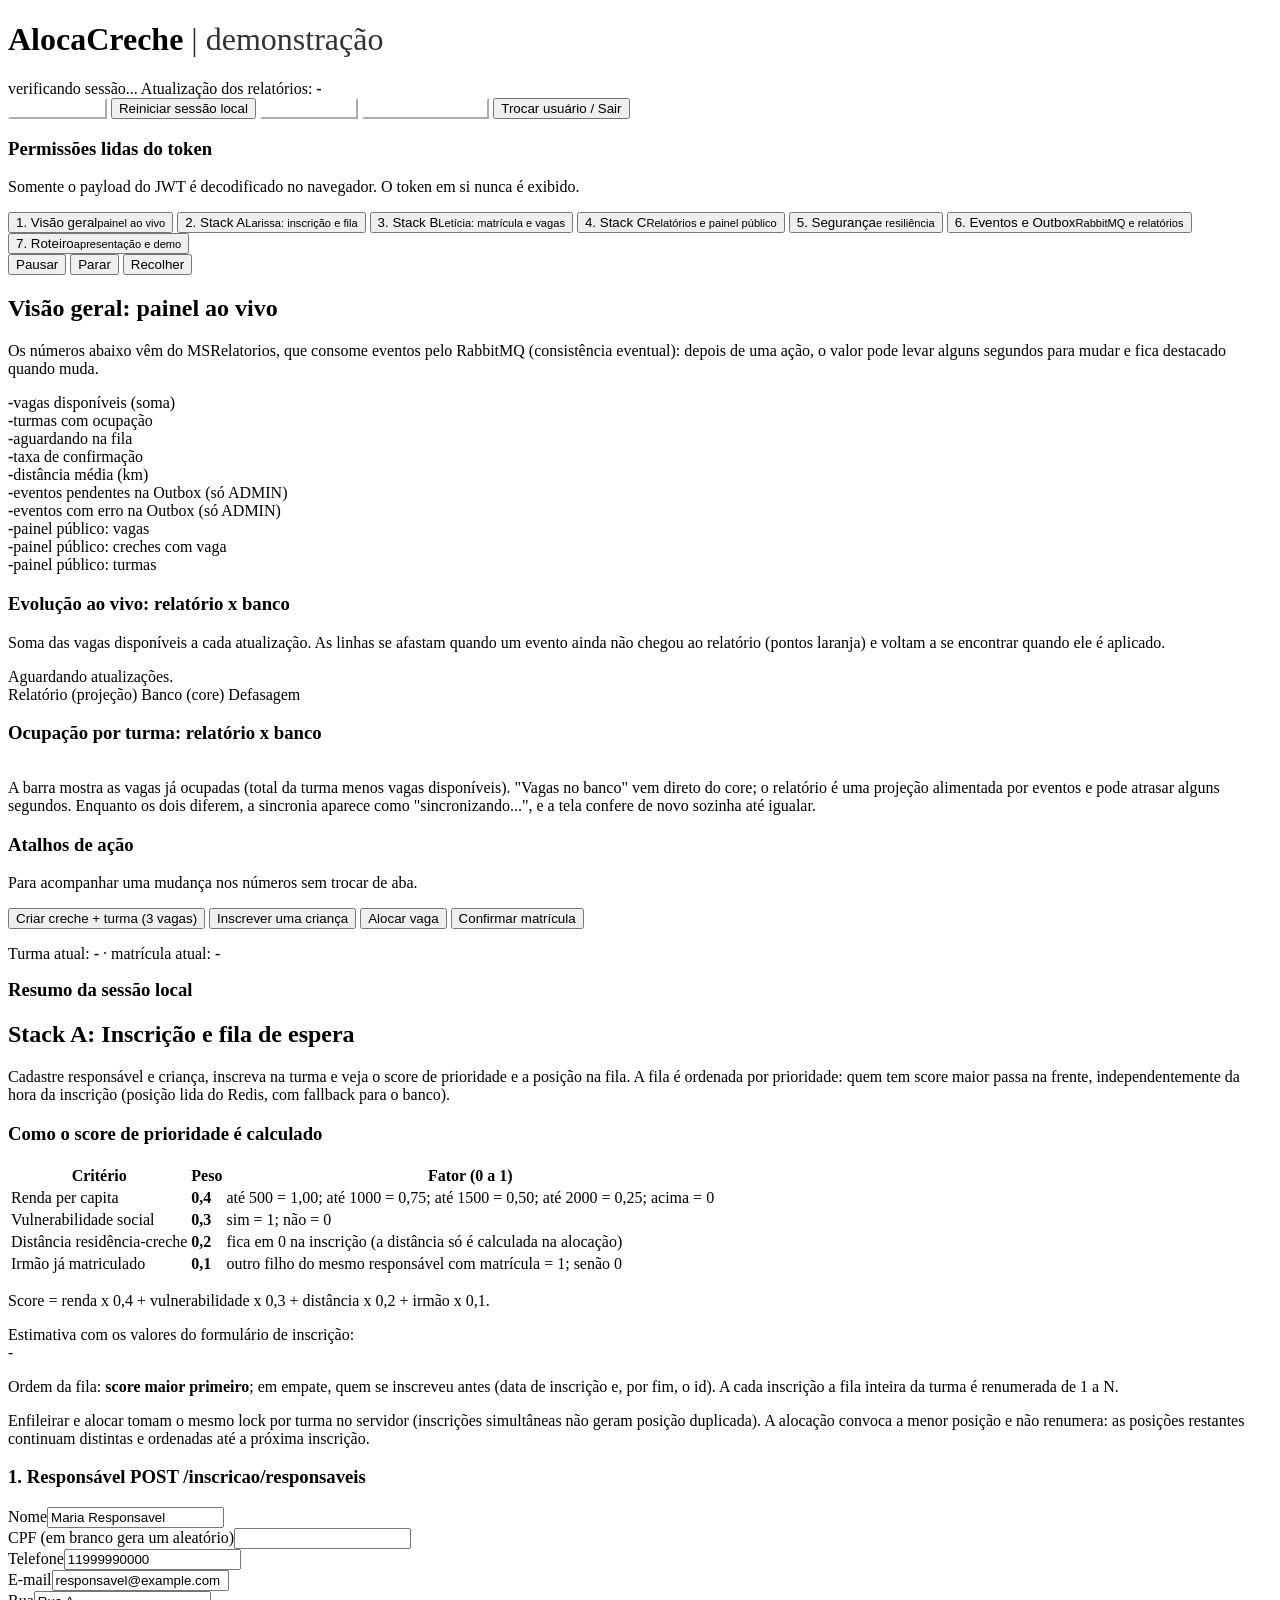
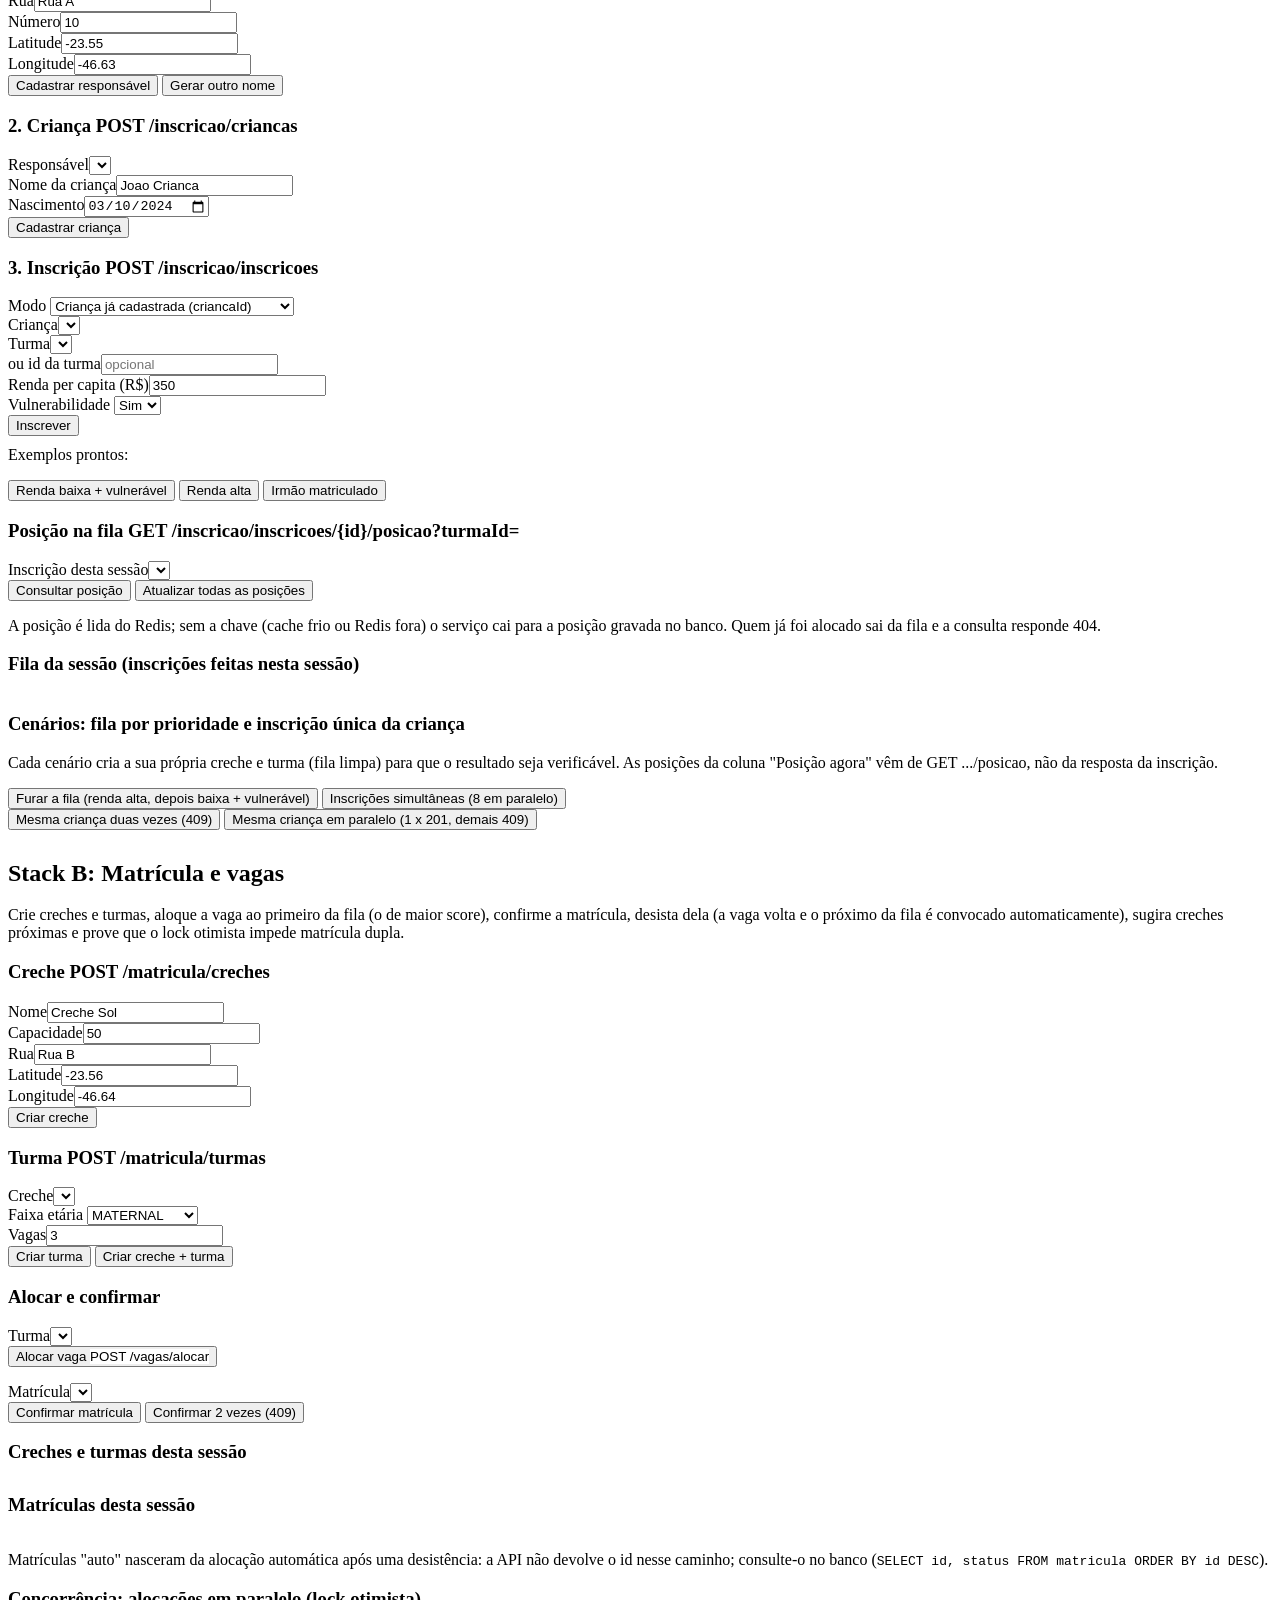
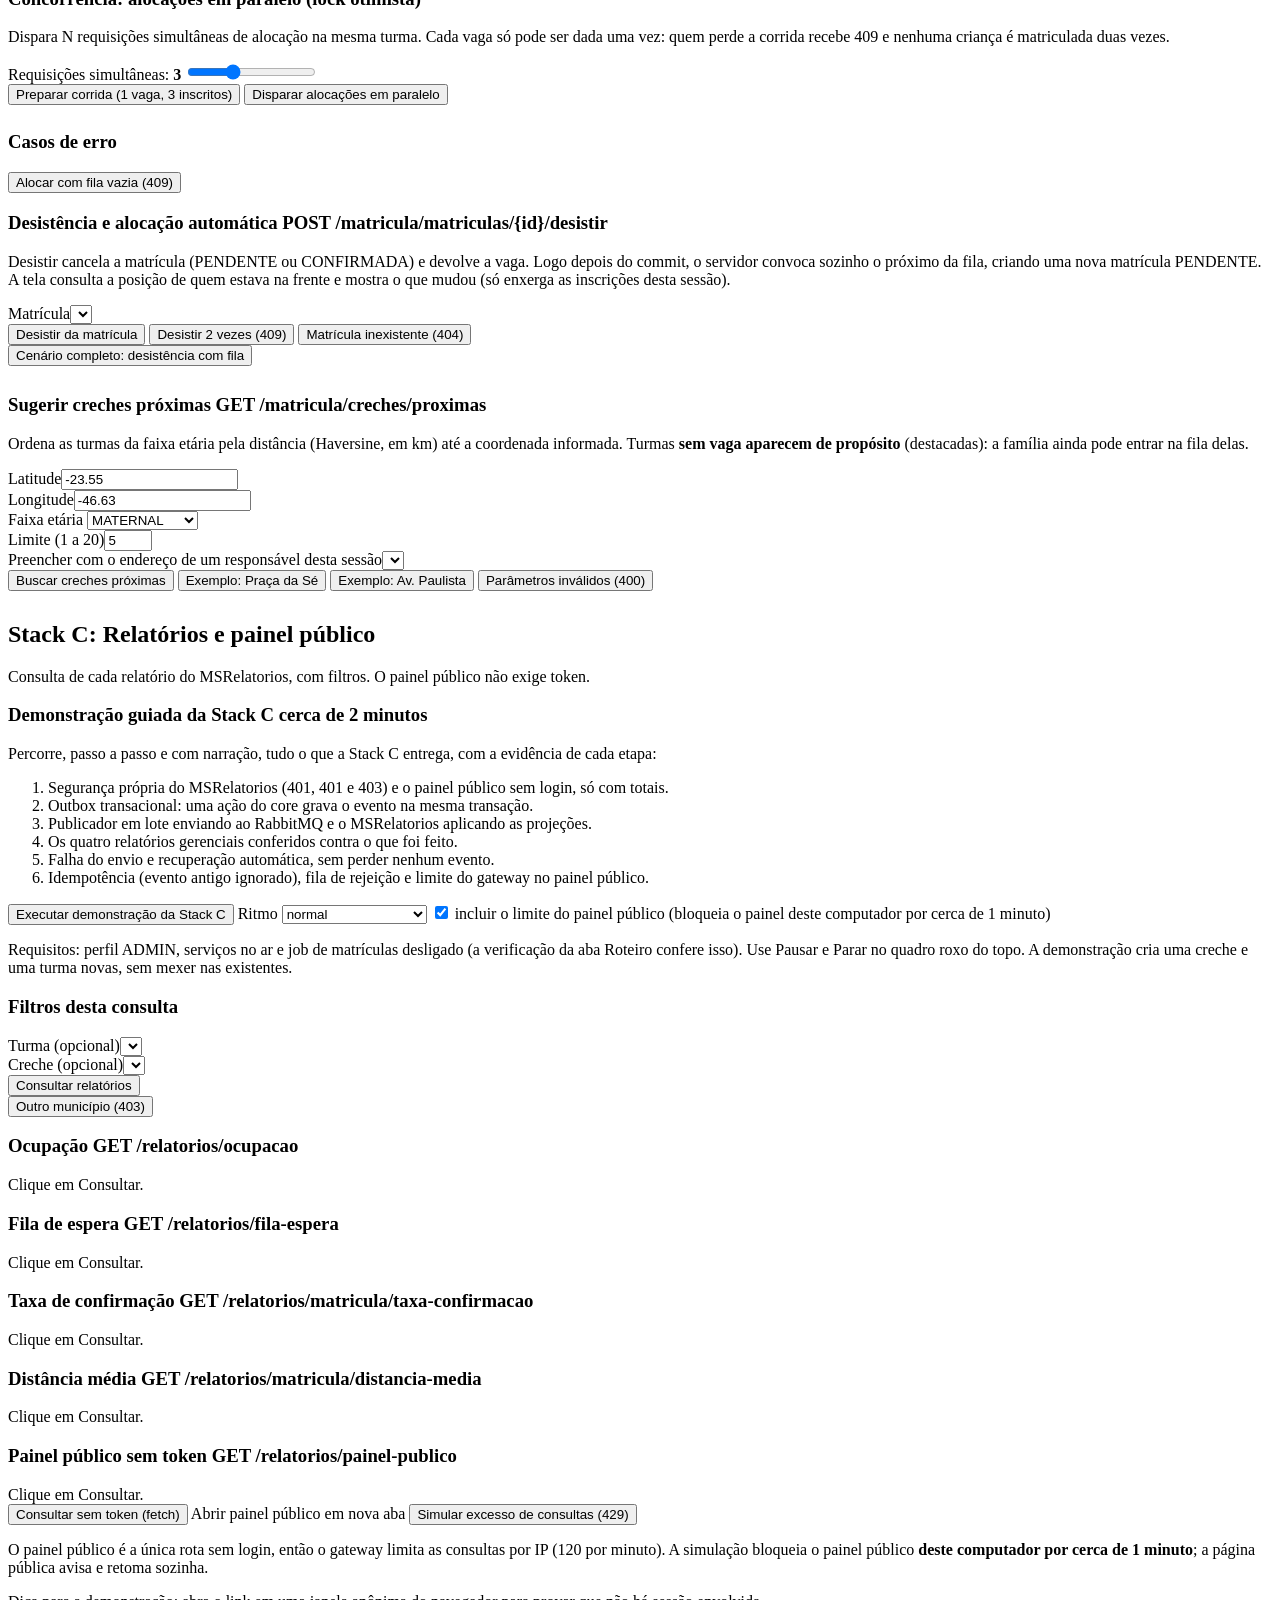
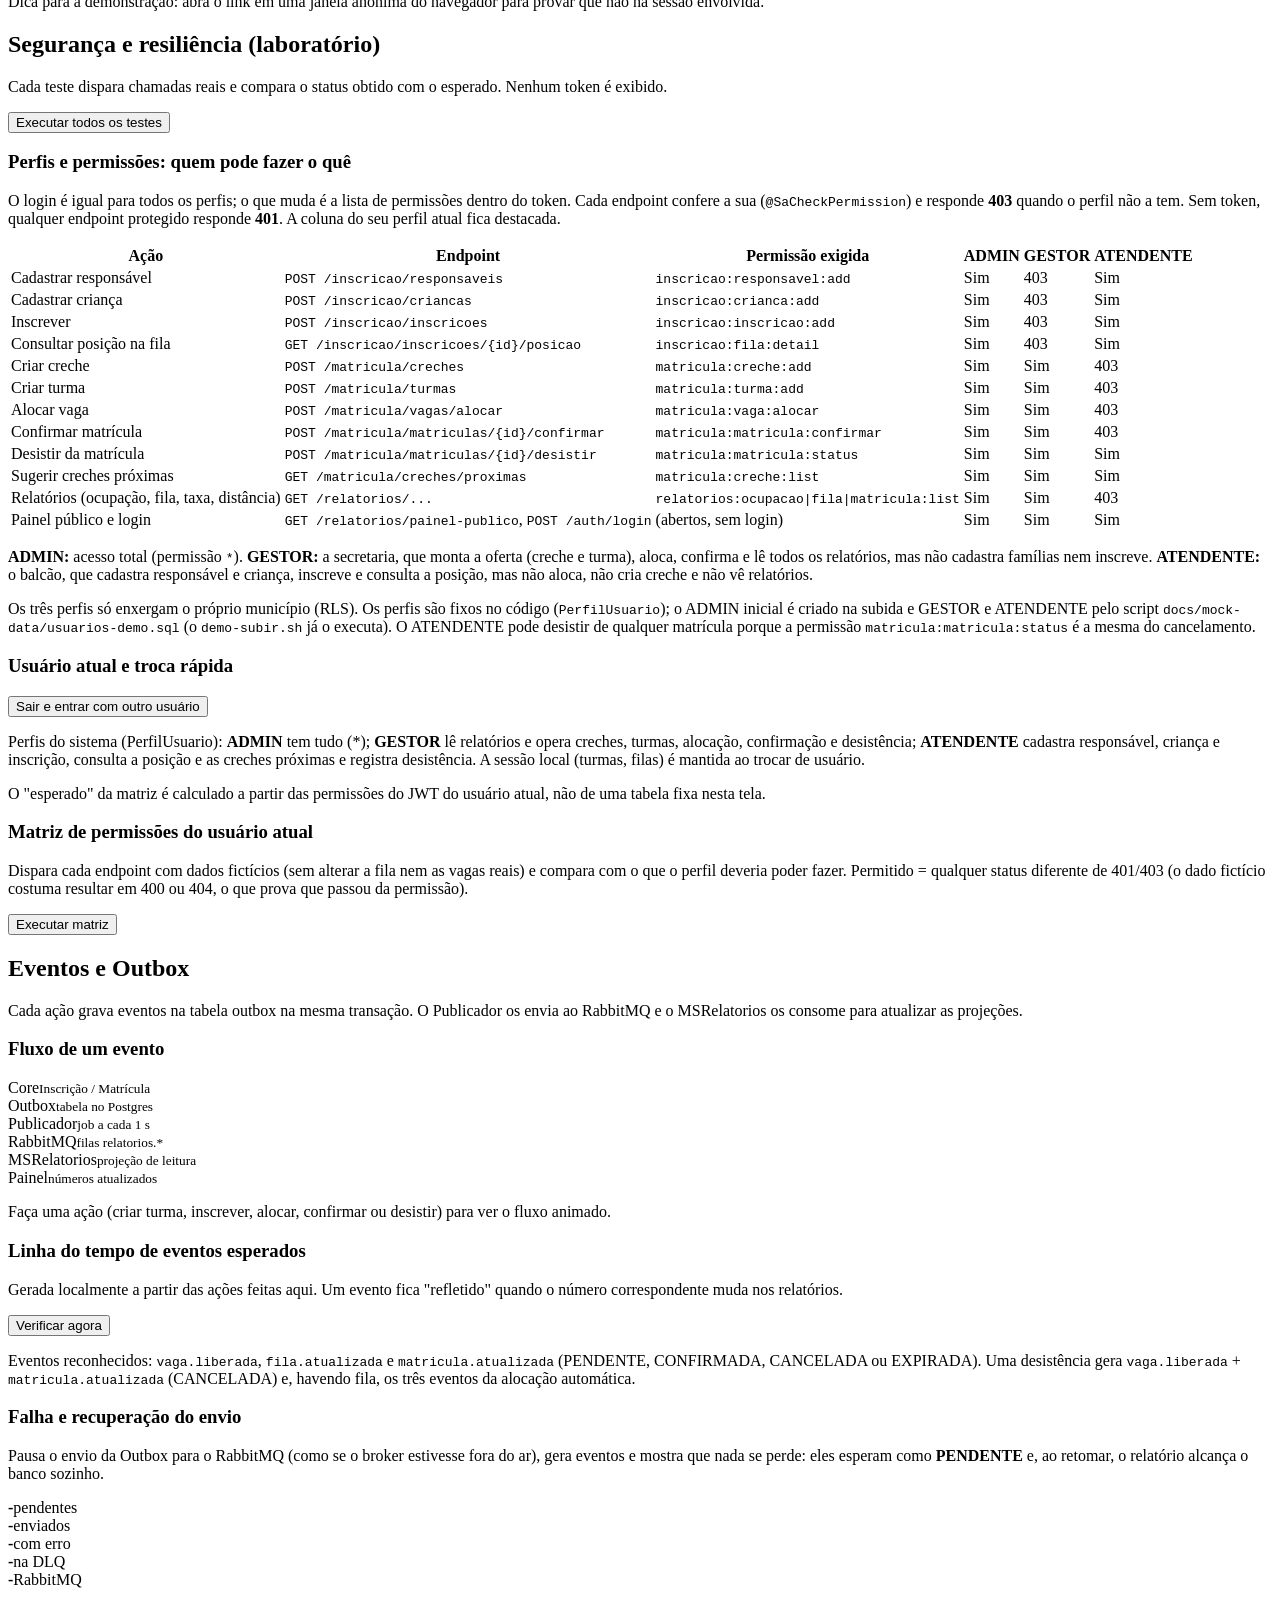
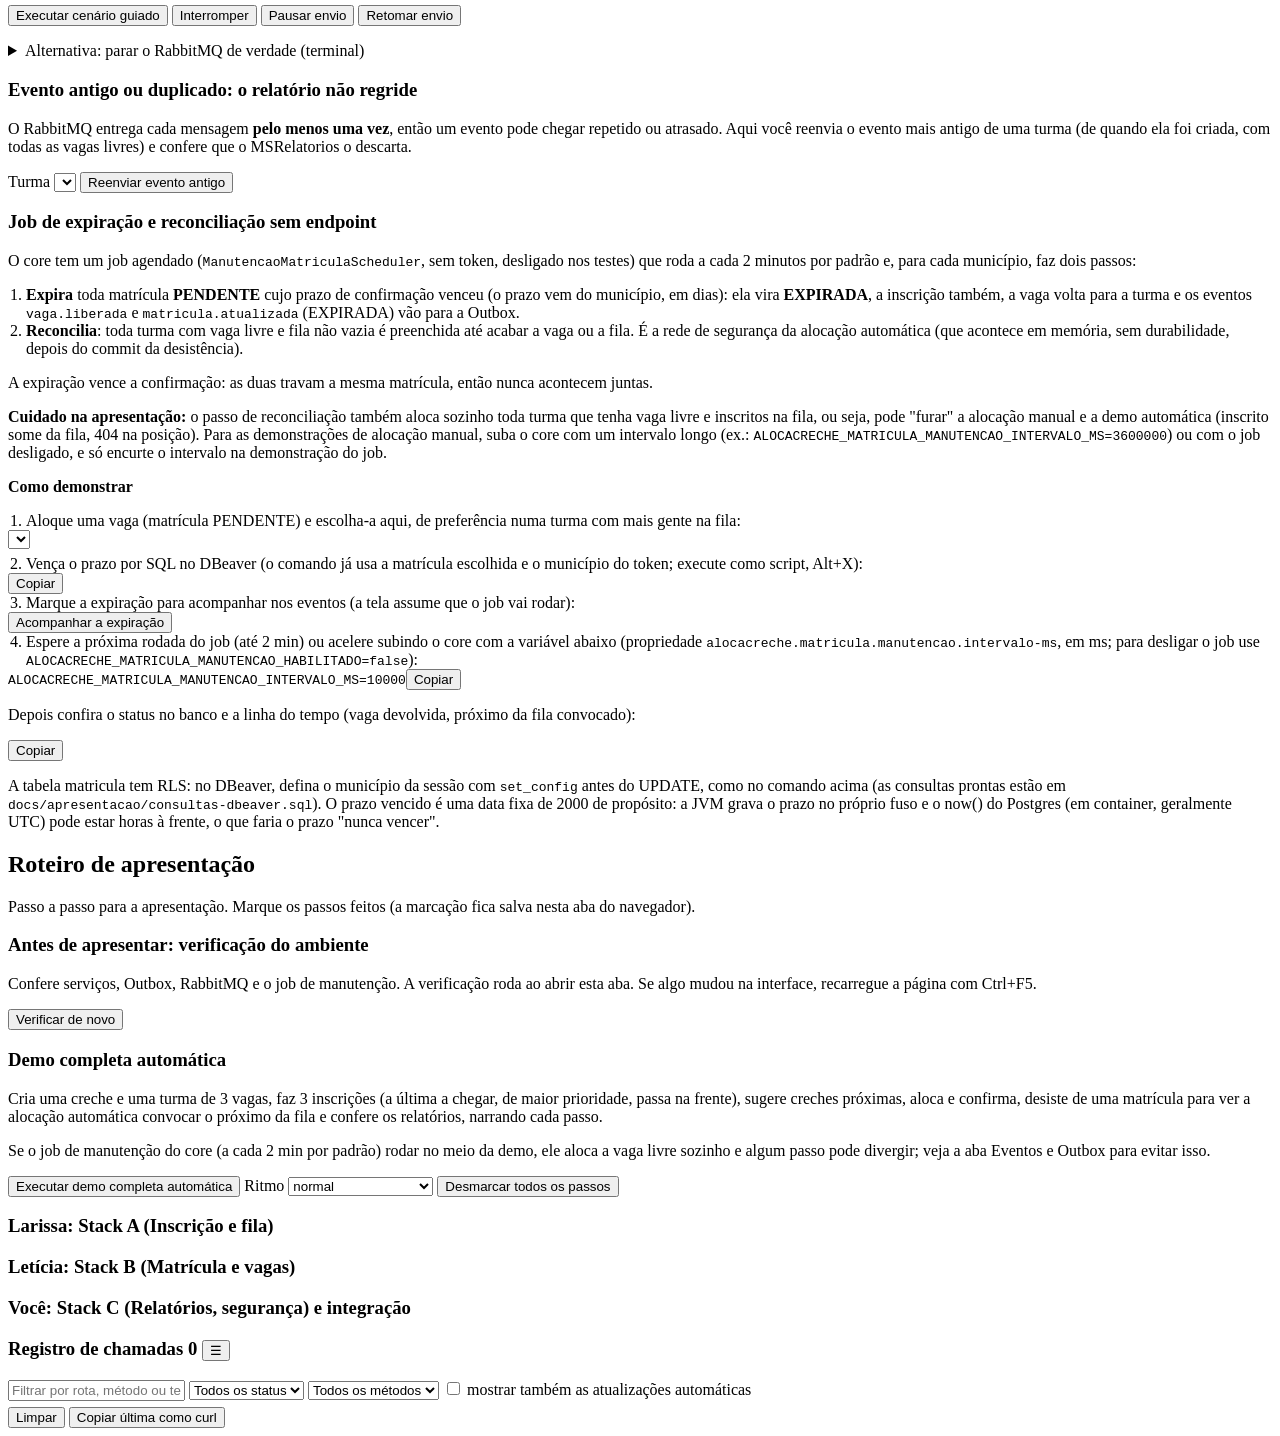
==== commit a2803193: "feat(demo): interface da Stack C com dados reais, demo guiada, falha e recuperacao, idempotencia e c" ====
--- a/alocacreche-gateway/src/main/resources/static/index.html
+++ b/alocacreche-gateway/src/main/resources/static/index.html
@@ -43,12 +43,17 @@
   <main class="conteudo" id="conteudo">
 
     <div id="narrador" class="narrador" role="status" aria-live="polite">
-      <div class="titulo" id="narradorTitulo"></div>
+      <div class="narrador-topo">
+        <div class="titulo" id="narradorTitulo"></div>
+        <div class="narrador-acoes">
+          <button id="btnDemoPausa">Pausar</button>
+          <button id="btnDemoParar">Parar</button>
+          <button id="btnDemoRecolher" aria-expanded="true" title="Recolhe o quadro para liberar a tela">Recolher</button>
+        </div>
+      </div>
       <div class="detalhe" id="narradorDetalhe"></div>
       <div class="progresso"><i id="narradorBarra" style="width:0"></i></div>
       <ul id="narradorLista"></ul>
-      <button id="btnDemoPausa">Pausar</button>
-      <button id="btnDemoParar">Parar</button>
     </div>
 
     <!-- 1. VISÃO GERAL -->
@@ -63,17 +68,29 @@
         <div class="cartao"><b data-k="fila">-</b><span>aguardando na fila</span></div>
         <div class="cartao"><b data-k="taxa">-</b><span>taxa de confirmação</span></div>
         <div class="cartao"><b data-k="dist">-</b><span>distância média (km)</span></div>
+        <div class="cartao"><b data-k="oPend">-</b><span>eventos pendentes na Outbox (só ADMIN)</span></div>
+        <div class="cartao"><b data-k="oErro">-</b><span>eventos com erro na Outbox (só ADMIN)</span></div>
         <div class="cartao publico"><b data-k="pVagas">-</b><span>painel público: vagas</span></div>
         <div class="cartao publico"><b data-k="pCreches">-</b><span>painel público: creches com vaga</span></div>
         <div class="cartao publico"><b data-k="pTurmas">-</b><span>painel público: turmas</span></div>
       </div>
 
+      <div class="painel">
+        <h3>Evolução ao vivo: relatório x banco <span class="selo" id="gr_selo"></span></h3>
+        <p class="dica" style="margin-top:0">Soma das vagas disponíveis a cada atualização. As linhas se afastam quando um evento ainda não chegou ao relatório (pontos laranja) e voltam a se encontrar quando ele é aplicado.</p>
+        <div class="grafico" id="gr_area"><span class="vazio">Aguardando atualizações.</span></div>
+        <div class="legenda">
+          <span class="leg"><i class="traco"></i>Relatório (projeção)</span>
+          <span class="leg"><i class="traco core"></i>Banco (core)</span>
+          <span class="leg"><i class="ponto"></i>Defasagem</span>
+        </div>
+      </div>
+
       <div class="grade g2">
         <div class="painel">
-          <h3>Ocupação por turma
-            <label style="display:inline;margin-left:10px"><input type="checkbox" id="soSessao" checked> somente turmas desta sessão</label></h3>
+          <h3>Ocupação por turma: relatório x banco</h3>
           <div class="rolagem"><table class="tabela" id="tabelaOcupacaoVisao"></table></div>
-          <p class="dica">A barra mostra as vagas já ocupadas (total da turma menos vagas disponíveis). O total só é conhecido para turmas criadas nesta sessão.</p>
+          <p class="dica">A barra mostra as vagas já ocupadas (total da turma menos vagas disponíveis). "Vagas no banco" vem direto do core; o relatório é uma projeção alimentada por eventos e pode atrasar alguns segundos. Enquanto os dois diferem, a sincronia aparece como "sincronizando...", e a tela confere de novo sozinha até igualar.</p>
         </div>
         <div class="painel">
           <h3>Atalhos de ação</h3>
@@ -333,6 +350,30 @@
     <section class="aba" id="aba-relatorios">
       <h2>Stack C: Relatórios e painel público</h2>
       <p class="lead">Consulta de cada relatório do MSRelatorios, com filtros. O painel público não exige token.</p>
+
+      <div class="painel destaque">
+        <h3>Demonstração guiada da Stack C <span class="selo info">cerca de 2 minutos</span></h3>
+        <p class="dica" style="margin-top:0">Percorre, passo a passo e com narração, tudo o que a Stack C entrega, com a evidência de cada etapa:</p>
+        <ol class="resumo-demo">
+          <li>Segurança própria do MSRelatorios (401, 401 e 403) e o painel público sem login, só com totais.</li>
+          <li>Outbox transacional: uma ação do core grava o evento na mesma transação.</li>
+          <li>Publicador em lote enviando ao RabbitMQ e o MSRelatorios aplicando as projeções.</li>
+          <li>Os quatro relatórios gerenciais conferidos contra o que foi feito.</li>
+          <li>Falha do envio e recuperação automática, sem perder nenhum evento.</li>
+          <li>Idempotência (evento antigo ignorado), fila de rejeição e limite do gateway no painel público.</li>
+        </ol>
+        <div class="linha-botoes">
+          <button id="c_btnDemoC">Executar demonstração da Stack C</button>
+          <label style="display:inline;margin:0">Ritmo
+            <select id="c_ritmo" style="width:auto;display:inline-block">
+              <option value="1200">rápido</option>
+              <option value="2500" selected>normal</option>
+              <option value="4500">lento (apresentação)</option>
+            </select></label>
+          <label style="display:inline;margin:0"><input type="checkbox" id="c_demoLimite" checked> incluir o limite do painel público (bloqueia o painel deste computador por cerca de 1 minuto)</label>
+        </div>
+        <p class="dica">Requisitos: perfil ADMIN, serviços no ar e job de matrículas desligado (a verificação da aba Roteiro confere isso). Use Pausar e Parar no quadro roxo do topo. A demonstração cria uma creche e uma turma novas, sem mexer nas existentes.</p>
+      </div>
       <div class="painel"><div data-barra-relatorios></div></div>
 
       <div class="painel">
@@ -357,7 +398,10 @@
         <div class="linha-botoes">
           <button id="c_btnPublico" class="fantasma">Consultar sem token (fetch)</button>
           <a id="c_linkPublico" class="btn sec" target="_blank" rel="noopener">Abrir painel público em nova aba</a>
-        </div>
+          <button id="c_btnLimite" class="fantasma" title="Dispara 150 consultas seguidas para mostrar o limite por IP do gateway">Simular excesso de consultas (429)</button>
+        </div>
+        <div id="c_limiteRes" class="dica"></div>
+        <p class="dica">O painel público é a única rota sem login, então o gateway limita as consultas por IP (120 por minuto). A simulação bloqueia o painel público <b>deste computador por cerca de 1 minuto</b>; a página pública avisa e retoma sozinha.</p>
         <p class="dica">Dica para a demonstração: abra o link em uma janela anônima do navegador para provar que não há sessão envolvida.</p>
       </div>
     </section>
@@ -449,7 +493,30 @@
           <p class="dica">Eventos reconhecidos: <code>vaga.liberada</code>, <code>fila.atualizada</code> e <code>matricula.atualizada</code> (PENDENTE, CONFIRMADA, CANCELADA ou EXPIRADA). Uma desistência gera <code>vaga.liberada</code> + <code>matricula.atualizada</code> (CANCELADA) e, havendo fila, os três eventos da alocação automática.</p>
         </div>
         <div class="painel">
-          <h3>Demonstrar a resiliência com o RabbitMQ</h3>
+          <h3>Falha e recuperação do envio <span class="selo" id="res_selo"></span></h3>
+          <p class="dica" style="margin-top:0">Pausa o envio da Outbox para o RabbitMQ (como se o broker estivesse fora do ar), gera eventos e mostra que nada se perde: eles esperam como <b>PENDENTE</b> e, ao retomar, o relatório alcança o banco sozinho.</p>
+          <div class="cartoes status-outbox">
+            <div class="cartao"><b id="res_pend">-</b><span>pendentes</span></div>
+            <div class="cartao"><b id="res_proc">-</b><span>enviados</span></div>
+            <div class="cartao"><b id="res_erro">-</b><span>com erro</span></div>
+            <div class="cartao" title="Mensagens que o MSRelatorios rejeitou depois das tentativas (fila de mensagens mortas)"><b id="res_dlq">-</b><span>na DLQ</span></div>
+            <div class="cartao"><b id="res_broker">-</b><span>RabbitMQ</span></div>
+          </div>
+          <div class="alerta-pausa" id="res_aviso" style="display:none" role="alert">
+            <span><b>O envio está pausado.</b> Os relatórios não vão atualizar enquanto estiver assim.</span>
+            <button id="res_btnRetomarAviso" class="mini">Retomar agora</button>
+          </div>
+          <ol class="lista-guiada" id="res_passos"></ol>
+          <div class="linha-botoes">
+            <button id="res_btnCenario">Executar cenário guiado</button>
+            <button id="res_btnParar" class="sec">Interromper</button>
+            <button id="res_btnPausar" class="fantasma">Pausar envio</button>
+            <button id="res_btnRetomar" class="fantasma">Retomar envio</button>
+          </div>
+          <p class="dica" id="res_motivo"></p>
+          <p class="dica" id="res_resumo" style="font-weight:600"></p>
+          <details>
+            <summary class="dica" style="cursor:pointer">Alternativa: parar o RabbitMQ de verdade (terminal)</summary>
           <ol style="padding-left:18px;margin:0">
             <li>Abra o <a href="http://localhost:15672" target="_blank" rel="noopener">RabbitMQ Management</a> (usuário e senha padrão do ambiente local).</li>
             <li>Pare o RabbitMQ:</li>
@@ -465,8 +532,21 @@
           <p class="dica">Resumo da contagem por status:</p>
           <div class="cmd"><code>SELECT status, count(*) FROM outbox GROUP BY status;</code><button class="mini sec" data-copiar="SELECT status, count(*) FROM outbox GROUP BY status;">Copiar</button></div>
           <p class="dica">As consultas SQL acima rodam no <b>DBeaver</b>: conexão PostgreSQL em <code>localhost:5434</code>, banco <code>alocacreche</code>, usuário e senha <code>alocacreche_app</code> (a porta é a <code>POSTGRES_CORE_PORT</code> da demo). Só a parada e a subida do RabbitMQ usam o <code>docker compose</code>, porque não existe equivalente em SQL.</p>
-          <p class="dica tecnico">Não existe endpoint de Outbox na API: a consulta é feita direto no banco.</p>
-        </div>
+          <p class="dica">O botão "Executar cenário guiado" acima faz o mesmo sem tocar no Docker: ele só pausa o publicador do core.</p>
+          </details>
+        </div>
+      </div>
+
+      <div class="painel">
+        <h3>Evento antigo ou duplicado: o relatório não regride</h3>
+        <p class="dica" style="margin-top:0">O RabbitMQ entrega cada mensagem <b>pelo menos uma vez</b>, então um evento pode chegar repetido ou atrasado. Aqui você reenvia o evento mais antigo de uma turma (de quando ela foi criada, com todas as vagas livres) e confere que o MSRelatorios o descarta.</p>
+        <div class="linha-botoes" style="margin-top:0">
+          <label for="id_turma" style="display:inline;margin:0">Turma</label>
+          <select id="id_turma" style="width:auto;display:inline-block"></select>
+          <button id="id_btn">Reenviar evento antigo</button>
+        </div>
+        <p class="dica" id="id_dica"></p>
+        <div id="id_res" class="dica"></div>
       </div>
 
       <div class="painel">
@@ -505,6 +585,13 @@
     <section class="aba" id="aba-roteiro">
       <h2>Roteiro de apresentação</h2>
       <p class="lead">Passo a passo para a apresentação. Marque os passos feitos (a marcação fica salva nesta aba do navegador).</p>
+
+      <div class="painel">
+        <h3>Antes de apresentar: verificação do ambiente <span class="selo" id="pre_resumo"></span></h3>
+        <p class="dica" style="margin-top:0">Confere serviços, Outbox, RabbitMQ e o job de manutenção. A verificação roda ao abrir esta aba. Se algo mudou na interface, recarregue a página com Ctrl+F5.</p>
+        <ul class="lista-guiada compacta" id="pre_lista"></ul>
+        <div class="linha-botoes"><button id="pre_btn" class="fantasma">Verificar de novo</button></div>
+      </div>
 
       <div class="painel">
         <h3>Demo completa automática</h3>
@@ -583,6 +670,8 @@
 <script src="/matricula.js"></script>
 <script src="/seguranca.js"></script>
 <script src="/eventos.js"></script>
+<script src="/resiliencia.js"></script>
+<script src="/demostackc.js"></script>
 <script src="/roteiro.js"></script>
 <script src="/principal.js"></script>
 </body>
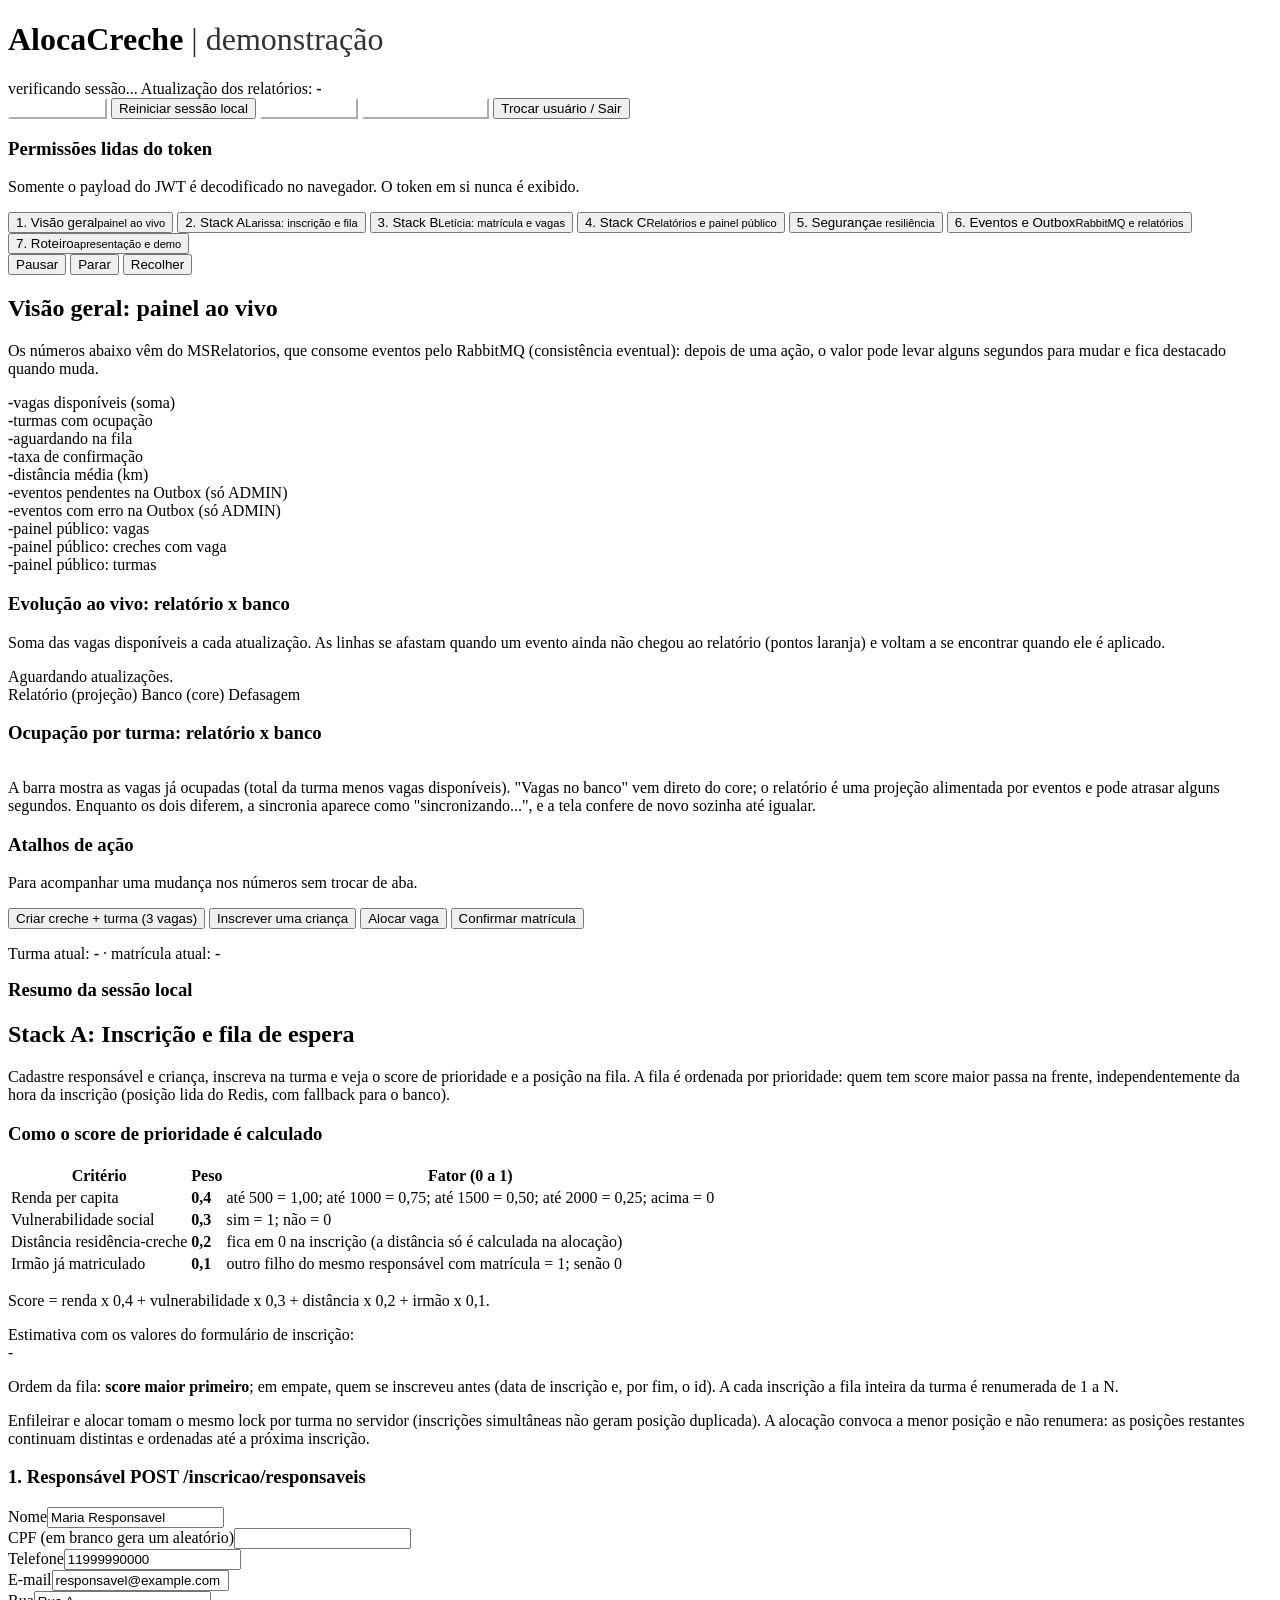
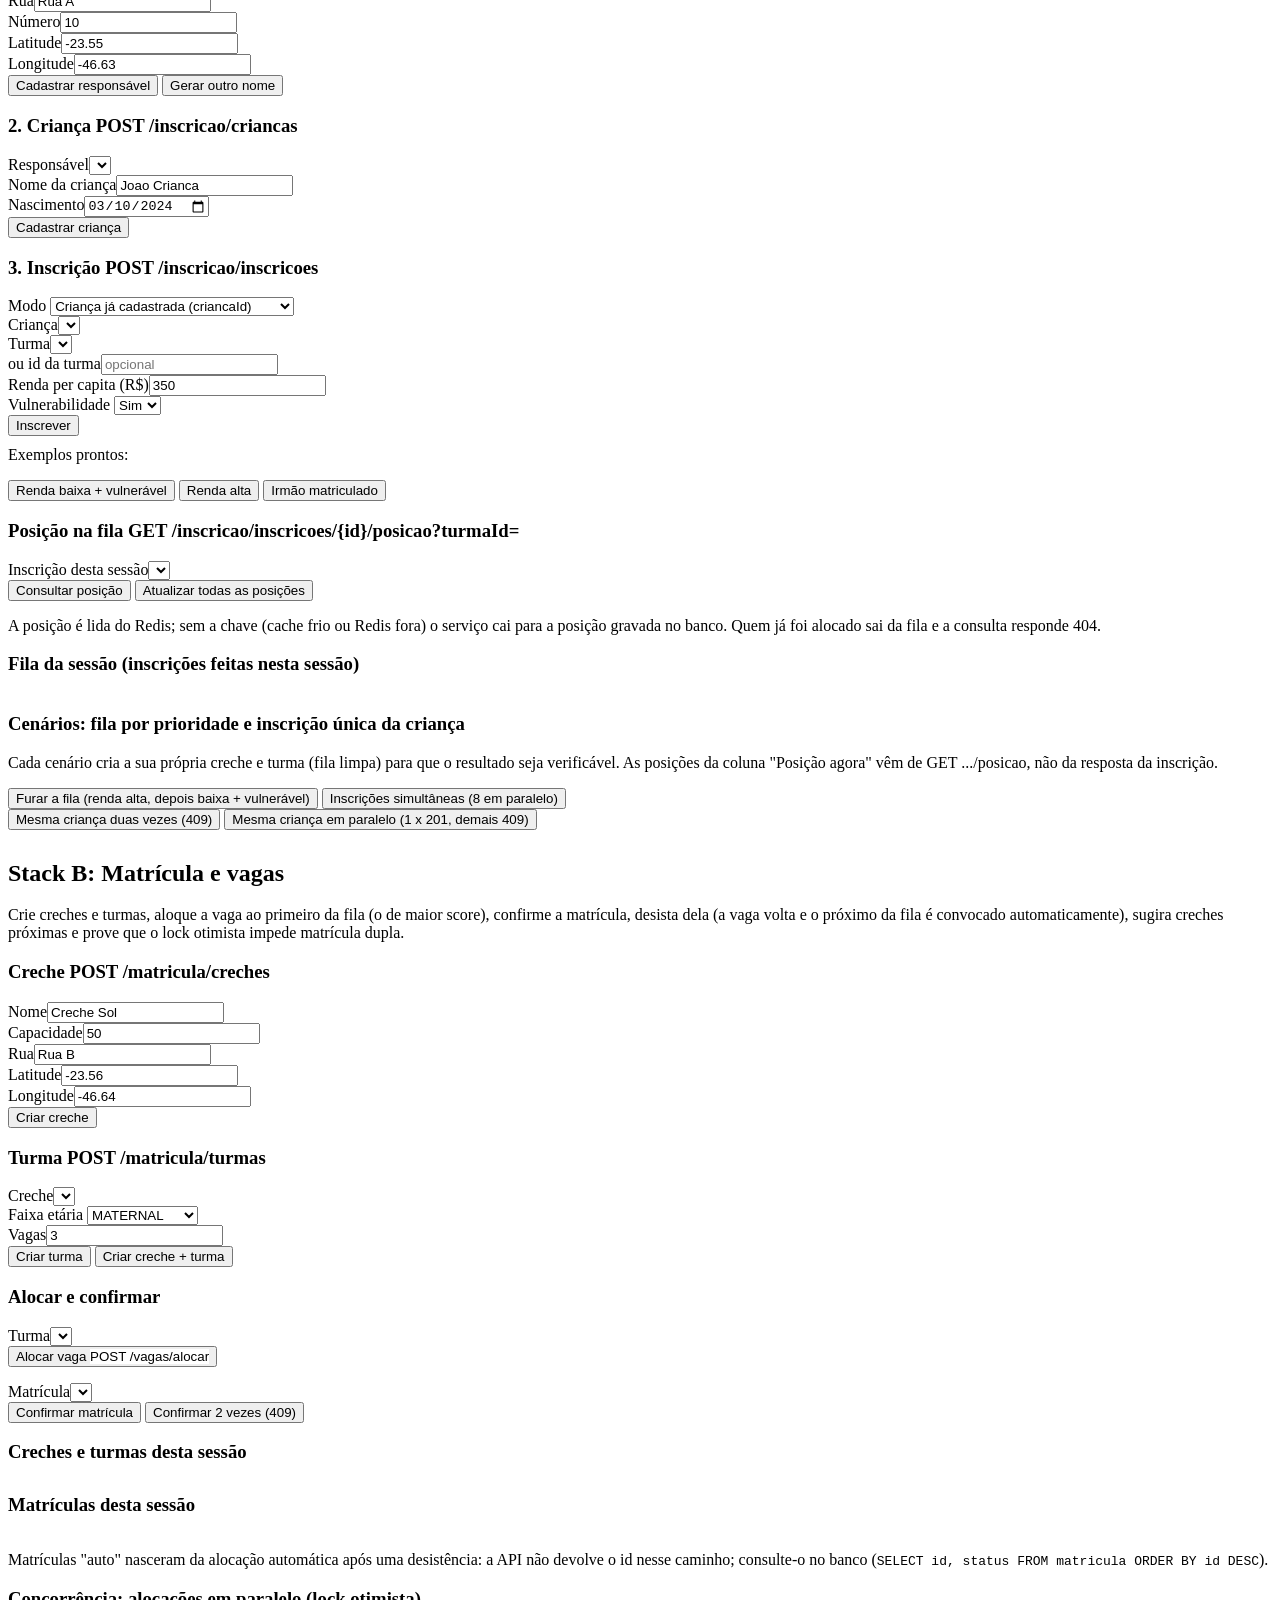
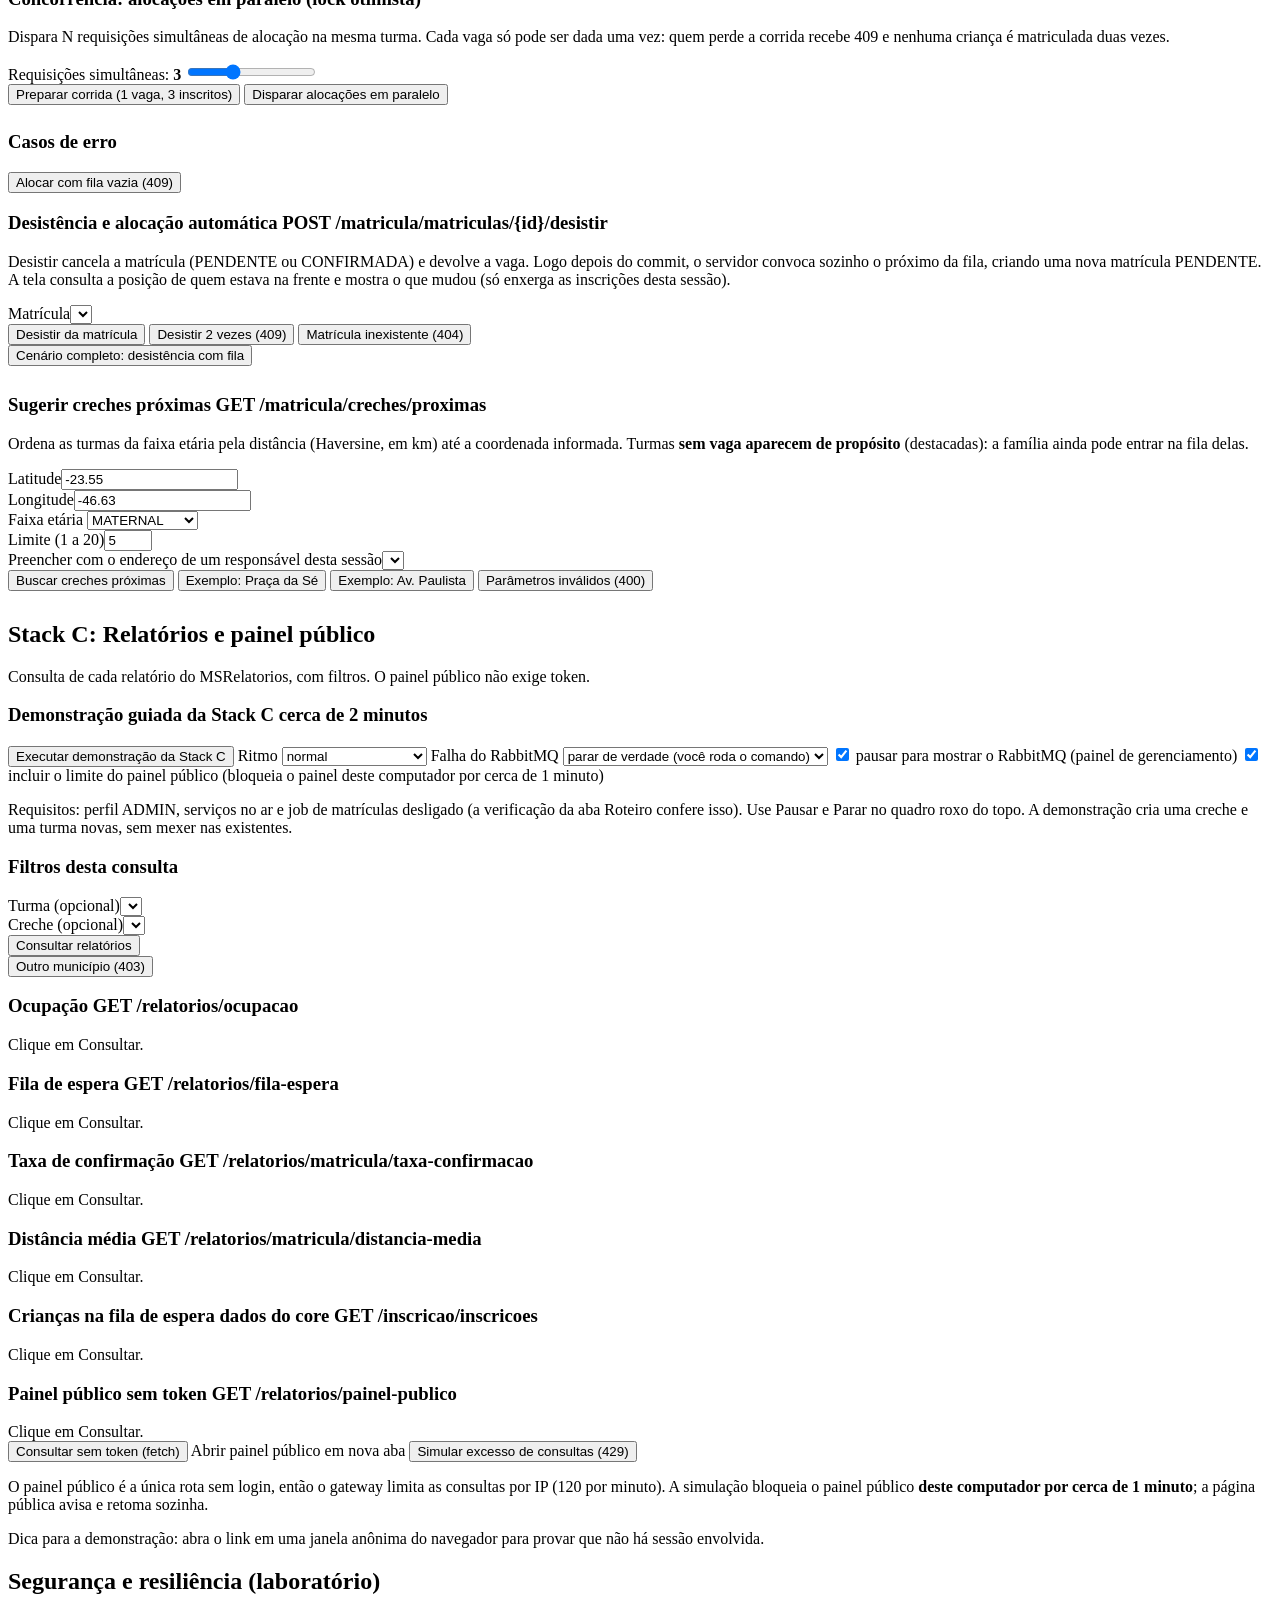
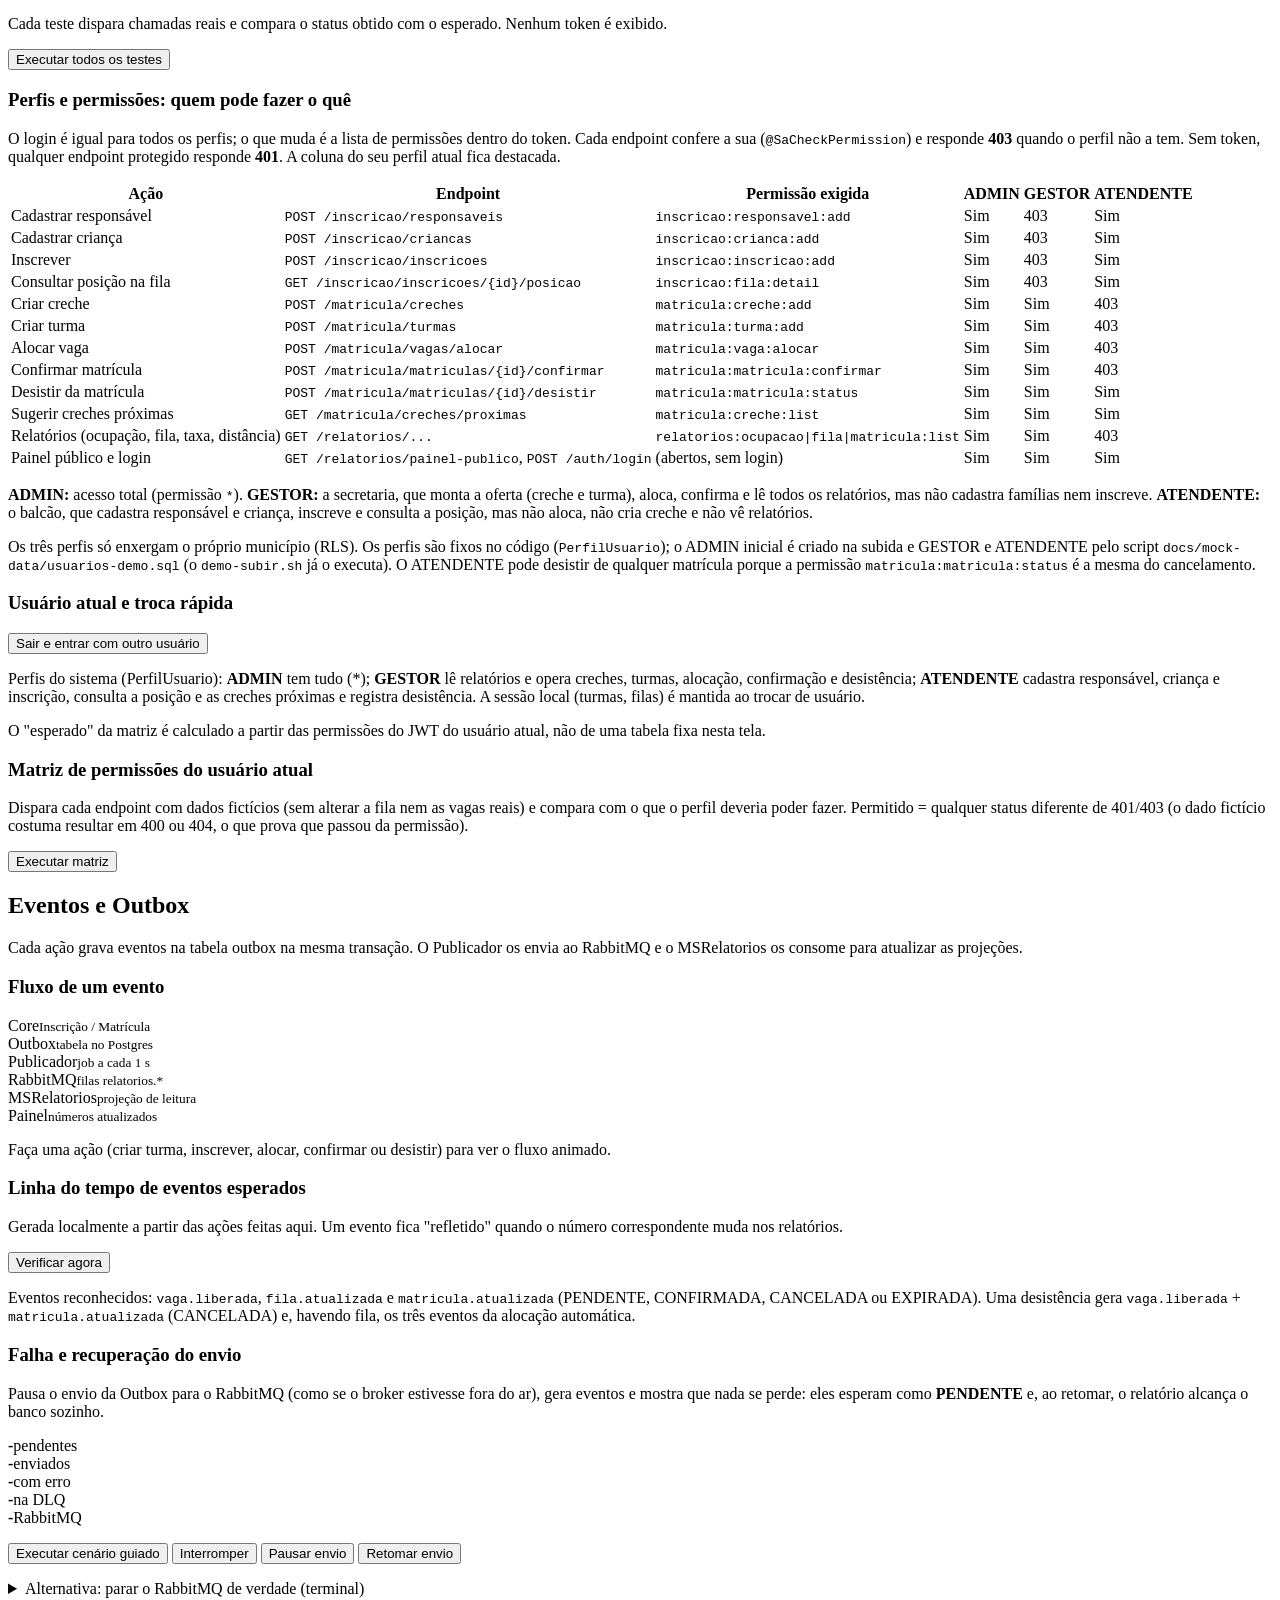
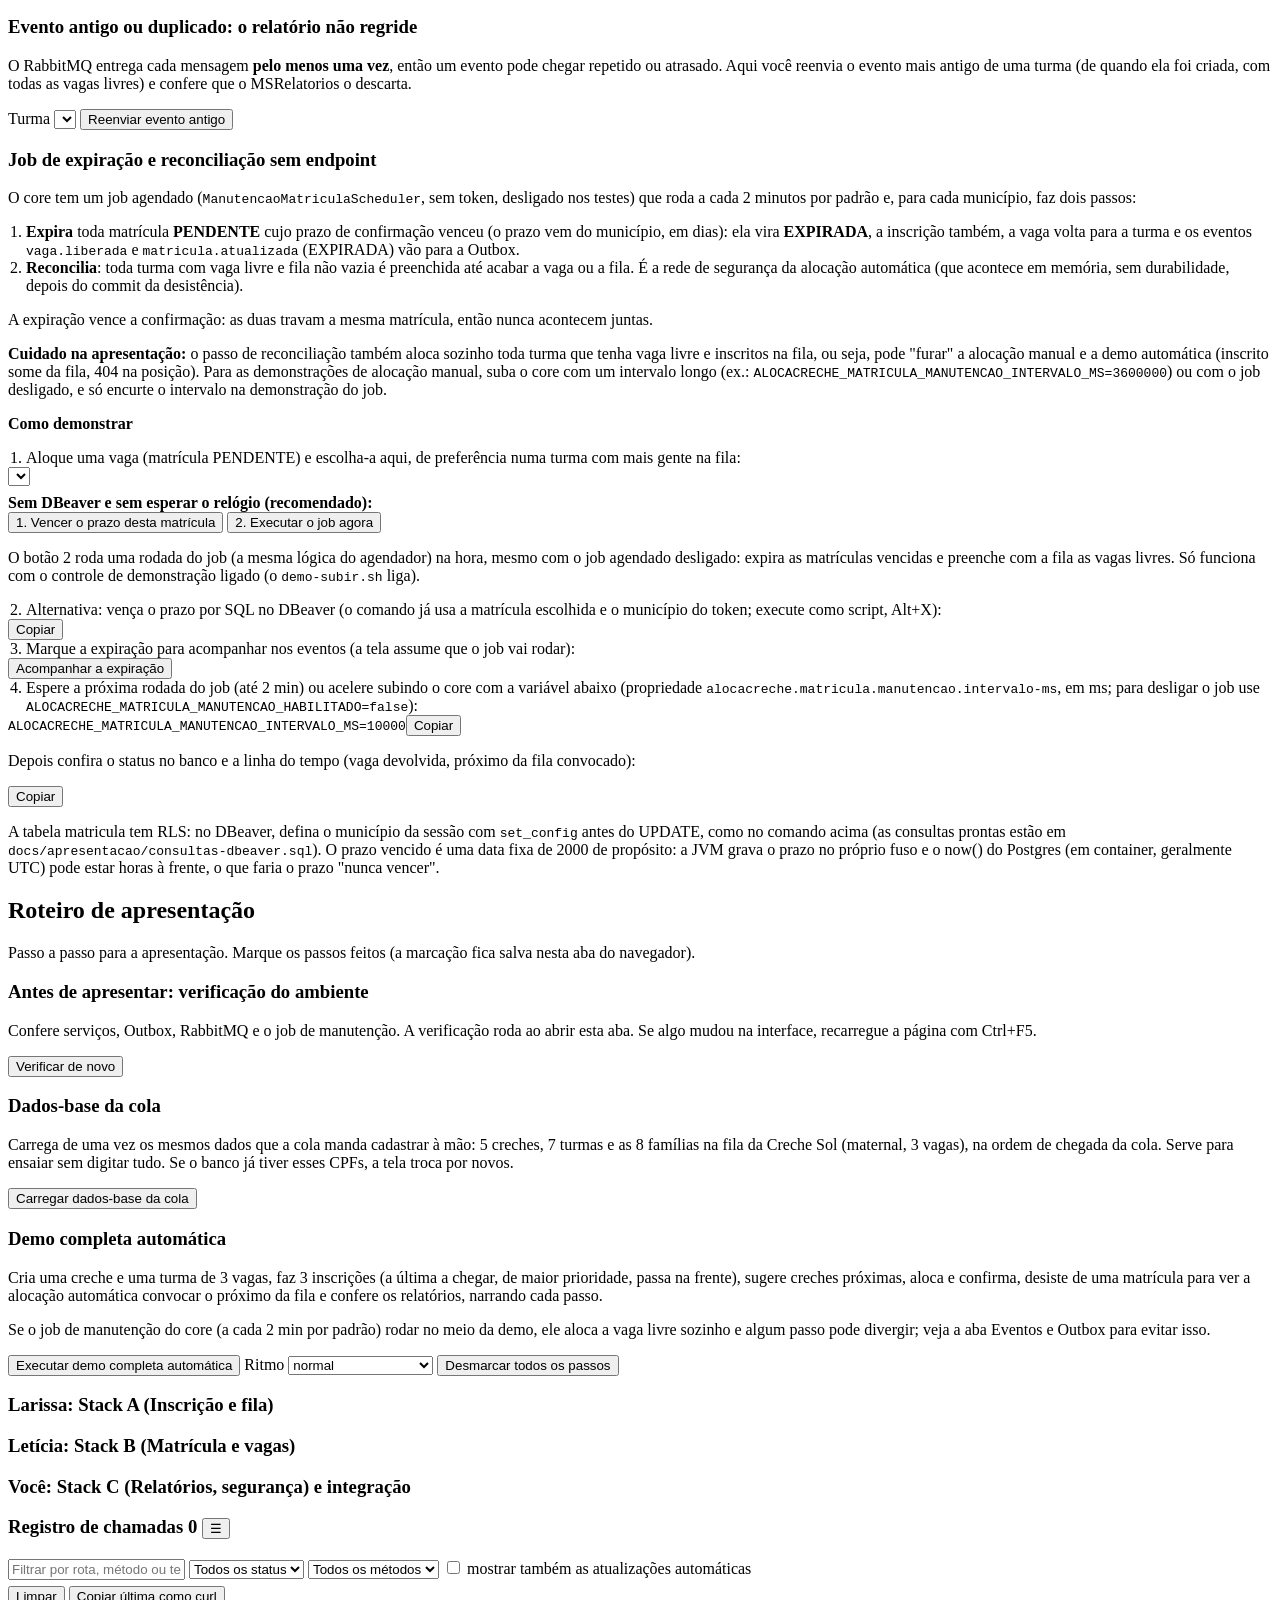
==== commit c682ddb5: "feat(demo): demo da Stack C com dados da cola, RabbitMQ real, job, outras creches e DLQ - Dados padr" ====
--- a/alocacreche-gateway/src/main/resources/static/index.html
+++ b/alocacreche-gateway/src/main/resources/static/index.html
@@ -52,6 +52,12 @@
         </div>
       </div>
       <div class="detalhe" id="narradorDetalhe"></div>
+      <div class="narrador-comando" id="narradorComando" style="display:none">
+        <code id="narradorComandoTexto"></code>
+        <button id="btnNarradorCopiar">Copiar comando</button>
+        <button id="btnNarradorAbrir" style="display:none">Abrir no navegador</button>
+        <button id="btnNarradorSimular" title="Usa a pausa simulada do envio, sem precisar do terminal">Simular em vez disso</button>
+      </div>
       <div class="progresso"><i id="narradorBarra" style="width:0"></i></div>
       <ul id="narradorLista"></ul>
     </div>
@@ -353,15 +359,6 @@
 
       <div class="painel destaque">
         <h3>Demonstração guiada da Stack C <span class="selo info">cerca de 2 minutos</span></h3>
-        <p class="dica" style="margin-top:0">Percorre, passo a passo e com narração, tudo o que a Stack C entrega, com a evidência de cada etapa:</p>
-        <ol class="resumo-demo">
-          <li>Segurança própria do MSRelatorios (401, 401 e 403) e o painel público sem login, só com totais.</li>
-          <li>Outbox transacional: uma ação do core grava o evento na mesma transação.</li>
-          <li>Publicador em lote enviando ao RabbitMQ e o MSRelatorios aplicando as projeções.</li>
-          <li>Os quatro relatórios gerenciais conferidos contra o que foi feito.</li>
-          <li>Falha do envio e recuperação automática, sem perder nenhum evento.</li>
-          <li>Idempotência (evento antigo ignorado), fila de rejeição e limite do gateway no painel público.</li>
-        </ol>
         <div class="linha-botoes">
           <button id="c_btnDemoC">Executar demonstração da Stack C</button>
           <label style="display:inline;margin:0">Ritmo
@@ -370,6 +367,12 @@
               <option value="2500" selected>normal</option>
               <option value="4500">lento (apresentação)</option>
             </select></label>
+          <label style="display:inline;margin:0">Falha do RabbitMQ
+            <select id="c_modoFalha" style="width:auto;display:inline-block">
+              <option value="real" selected>parar de verdade (você roda o comando)</option>
+              <option value="simulada">simulada (sem terminal)</option>
+            </select></label>
+          <label style="display:inline;margin:0"><input type="checkbox" id="c_mostrarRabbit" checked> pausar para mostrar o RabbitMQ (painel de gerenciamento)</label>
           <label style="display:inline;margin:0"><input type="checkbox" id="c_demoLimite" checked> incluir o limite do painel público (bloqueia o painel deste computador por cerca de 1 minuto)</label>
         </div>
         <p class="dica">Requisitos: perfil ADMIN, serviços no ar e job de matrículas desligado (a verificação da aba Roteiro confere isso). Use Pausar e Parar no quadro roxo do topo. A demonstração cria uma creche e uma turma novas, sem mexer nas existentes.</p>
@@ -391,6 +394,10 @@
         <div class="painel"><h3>Fila de espera <span class="selo info tecnico">GET /relatorios/fila-espera</span></h3><div class="rolagem" id="c_fila"><span class="vazio">Clique em Consultar.</span></div></div>
         <div class="painel"><h3>Taxa de confirmação <span class="selo info tecnico">GET /relatorios/matricula/taxa-confirmacao</span></h3><div id="c_taxa"><span class="vazio">Clique em Consultar.</span></div></div>
         <div class="painel"><h3>Distância média <span class="selo info tecnico">GET /relatorios/matricula/distancia-media</span></h3><div id="c_dist"><span class="vazio">Clique em Consultar.</span></div></div>
+      </div>
+      <div class="painel">
+        <h3>Crianças na fila de espera <span class="selo info">dados do core</span> <span class="selo info tecnico">GET /inscricao/inscricoes</span></h3>
+        <div class="rolagem" id="c_criancas"><span class="vazio">Clique em Consultar.</span></div>
       </div>
       <div class="painel">
         <h3>Painel público <span class="selo info">sem token</span> <span class="selo info tecnico">GET /relatorios/painel-publico</span></h3>
@@ -567,7 +574,16 @@
               <li>Aloque uma vaga (matrícula PENDENTE) e escolha-a aqui, de preferência numa turma com mais gente na fila:</li>
             </ol>
             <select id="e_expSel" aria-label="Matrícula PENDENTE para expirar"></select>
-            <ol start="2" style="padding-left:18px;margin:6px 0 0"><li>Vença o prazo por SQL no DBeaver (o comando já usa a matrícula escolhida e o município do token; execute como script, Alt+X):</li></ol>
+            <div class="explica" style="margin-top:8px">
+              <b>Sem DBeaver e sem esperar o relógio (recomendado):</b>
+              <div class="linha-botoes">
+                <button id="e_btnVencer" class="fantasma">1. Vencer o prazo desta matrícula</button>
+                <button id="e_btnJob">2. Executar o job agora</button>
+              </div>
+              <p class="dica" id="e_jobRes"></p>
+              <p class="dica">O botão 2 roda uma rodada do job (a mesma lógica do agendador) na hora, mesmo com o job agendado desligado: expira as matrículas vencidas e preenche com a fila as vagas livres. Só funciona com o controle de demonstração ligado (o <code>demo-subir.sh</code> liga).</p>
+            </div>
+            <ol start="2" style="padding-left:18px;margin:6px 0 0"><li>Alternativa: vença o prazo por SQL no DBeaver (o comando já usa a matrícula escolhida e o município do token; execute como script, Alt+X):</li></ol>
             <div class="cmd"><code id="e_expSql"></code><button class="mini sec" id="e_btnCopiarSql">Copiar</button></div>
             <ol start="3" style="padding-left:18px;margin:0"><li>Marque a expiração para acompanhar nos eventos (a tela assume que o job vai rodar):</li></ol>
             <div class="linha-botoes"><button id="e_btnExpiracao" class="fantasma">Acompanhar a expiração</button></div>
@@ -591,6 +607,13 @@
         <p class="dica" style="margin-top:0">Confere serviços, Outbox, RabbitMQ e o job de manutenção. A verificação roda ao abrir esta aba. Se algo mudou na interface, recarregue a página com Ctrl+F5.</p>
         <ul class="lista-guiada compacta" id="pre_lista"></ul>
         <div class="linha-botoes"><button id="pre_btn" class="fantasma">Verificar de novo</button></div>
+      </div>
+
+      <div class="painel">
+        <h3>Dados-base da cola</h3>
+        <p class="dica" style="margin-top:0">Carrega de uma vez os mesmos dados que a cola manda cadastrar à mão: 5 creches, 7 turmas e as 8 famílias na fila da Creche Sol (maternal, 3 vagas), na ordem de chegada da cola. Serve para ensaiar sem digitar tudo. Se o banco já tiver esses CPFs, a tela troca por novos.</p>
+        <div class="linha-botoes"><button id="r_btnMassa" class="fantasma">Carregar dados-base da cola</button></div>
+        <p class="dica" id="r_massaRes"></p>
       </div>
 
       <div class="painel">
@@ -671,6 +694,7 @@
 <script src="/seguranca.js"></script>
 <script src="/eventos.js"></script>
 <script src="/resiliencia.js"></script>
+<script src="/massa.js"></script>
 <script src="/demostackc.js"></script>
 <script src="/roteiro.js"></script>
 <script src="/principal.js"></script>
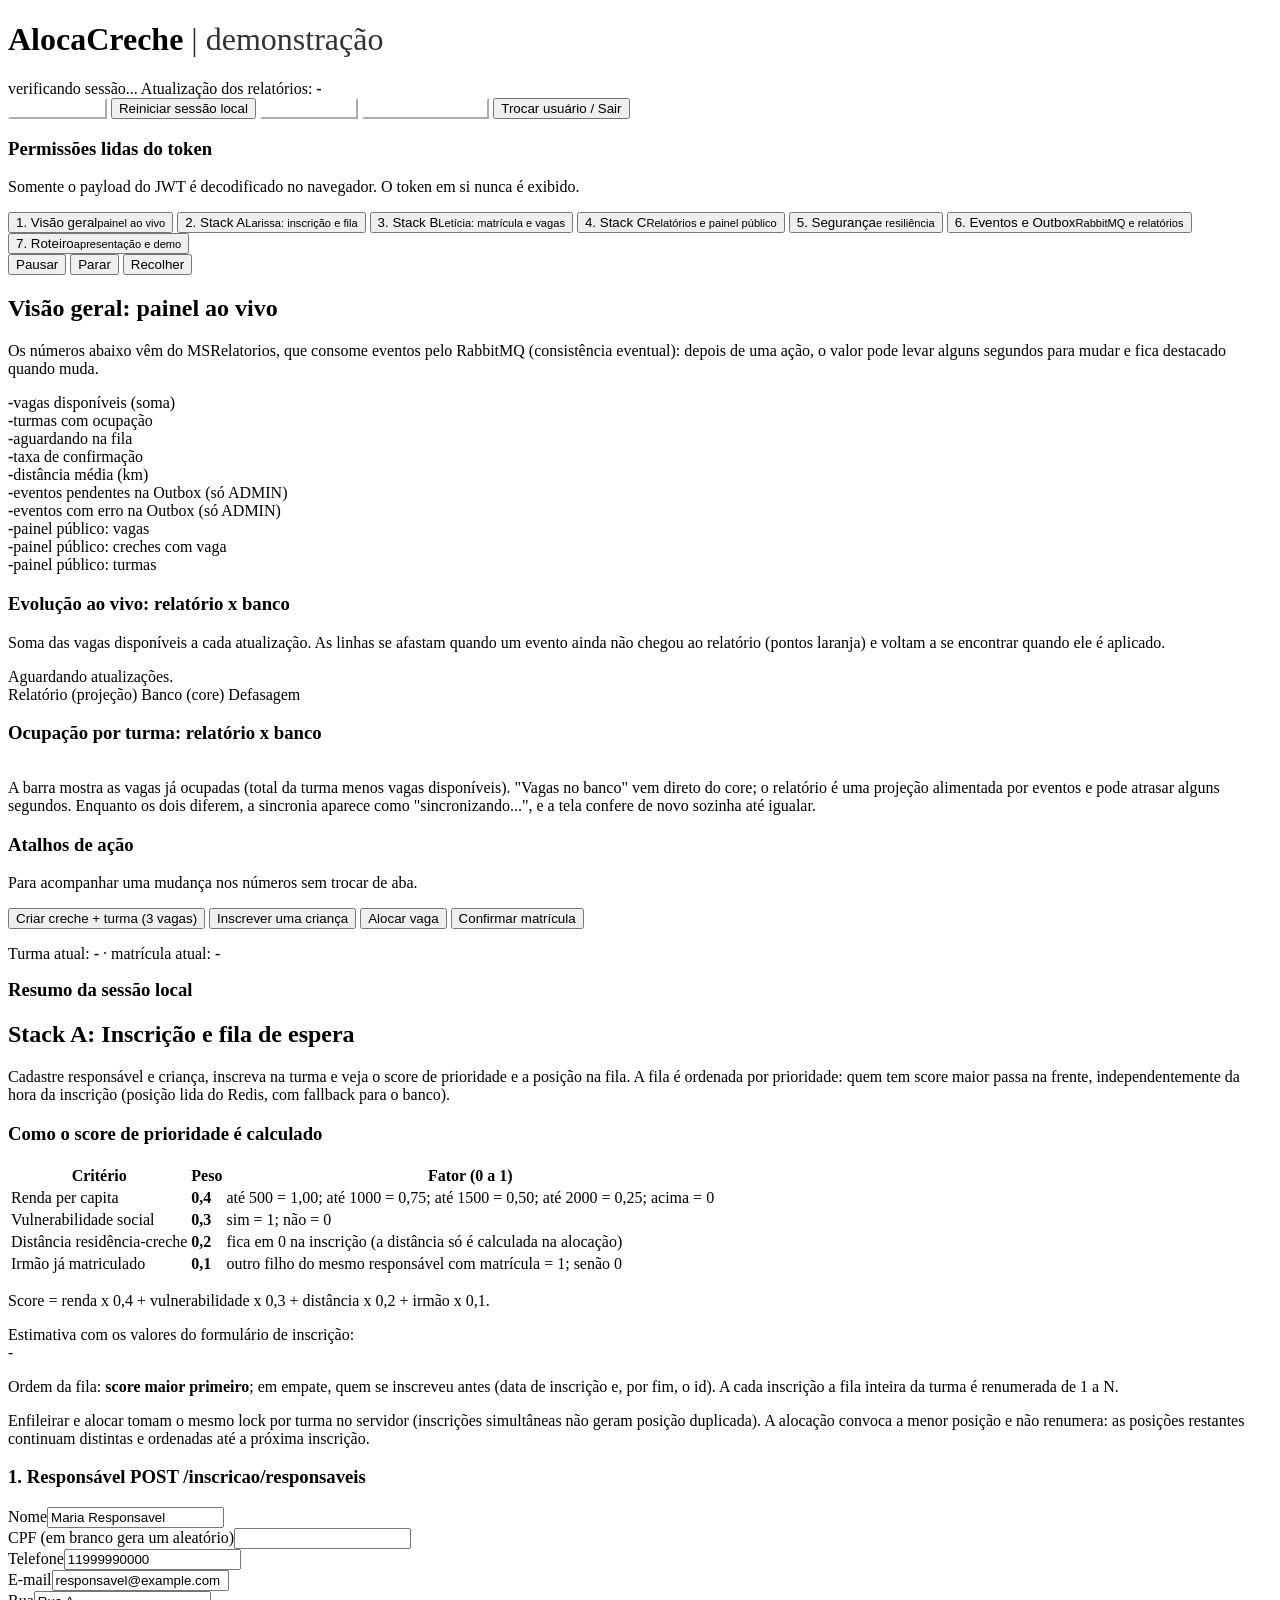
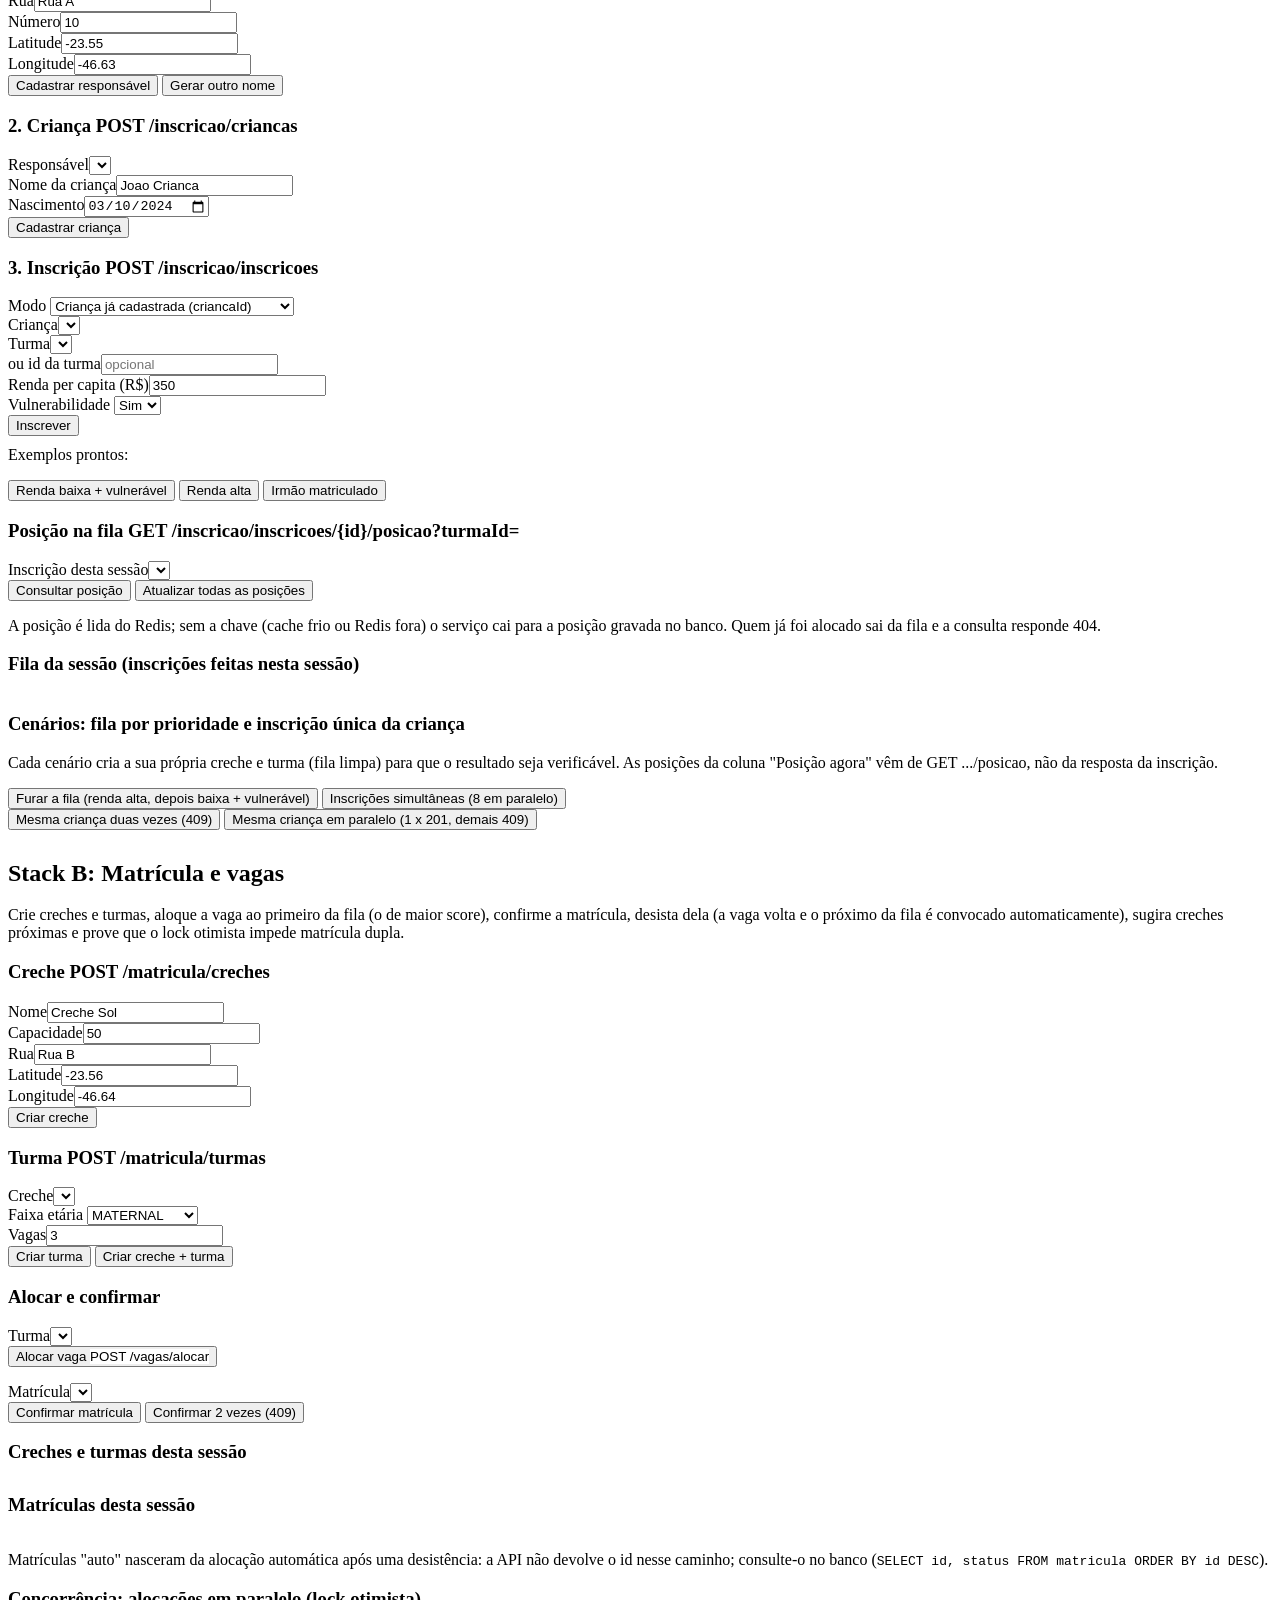
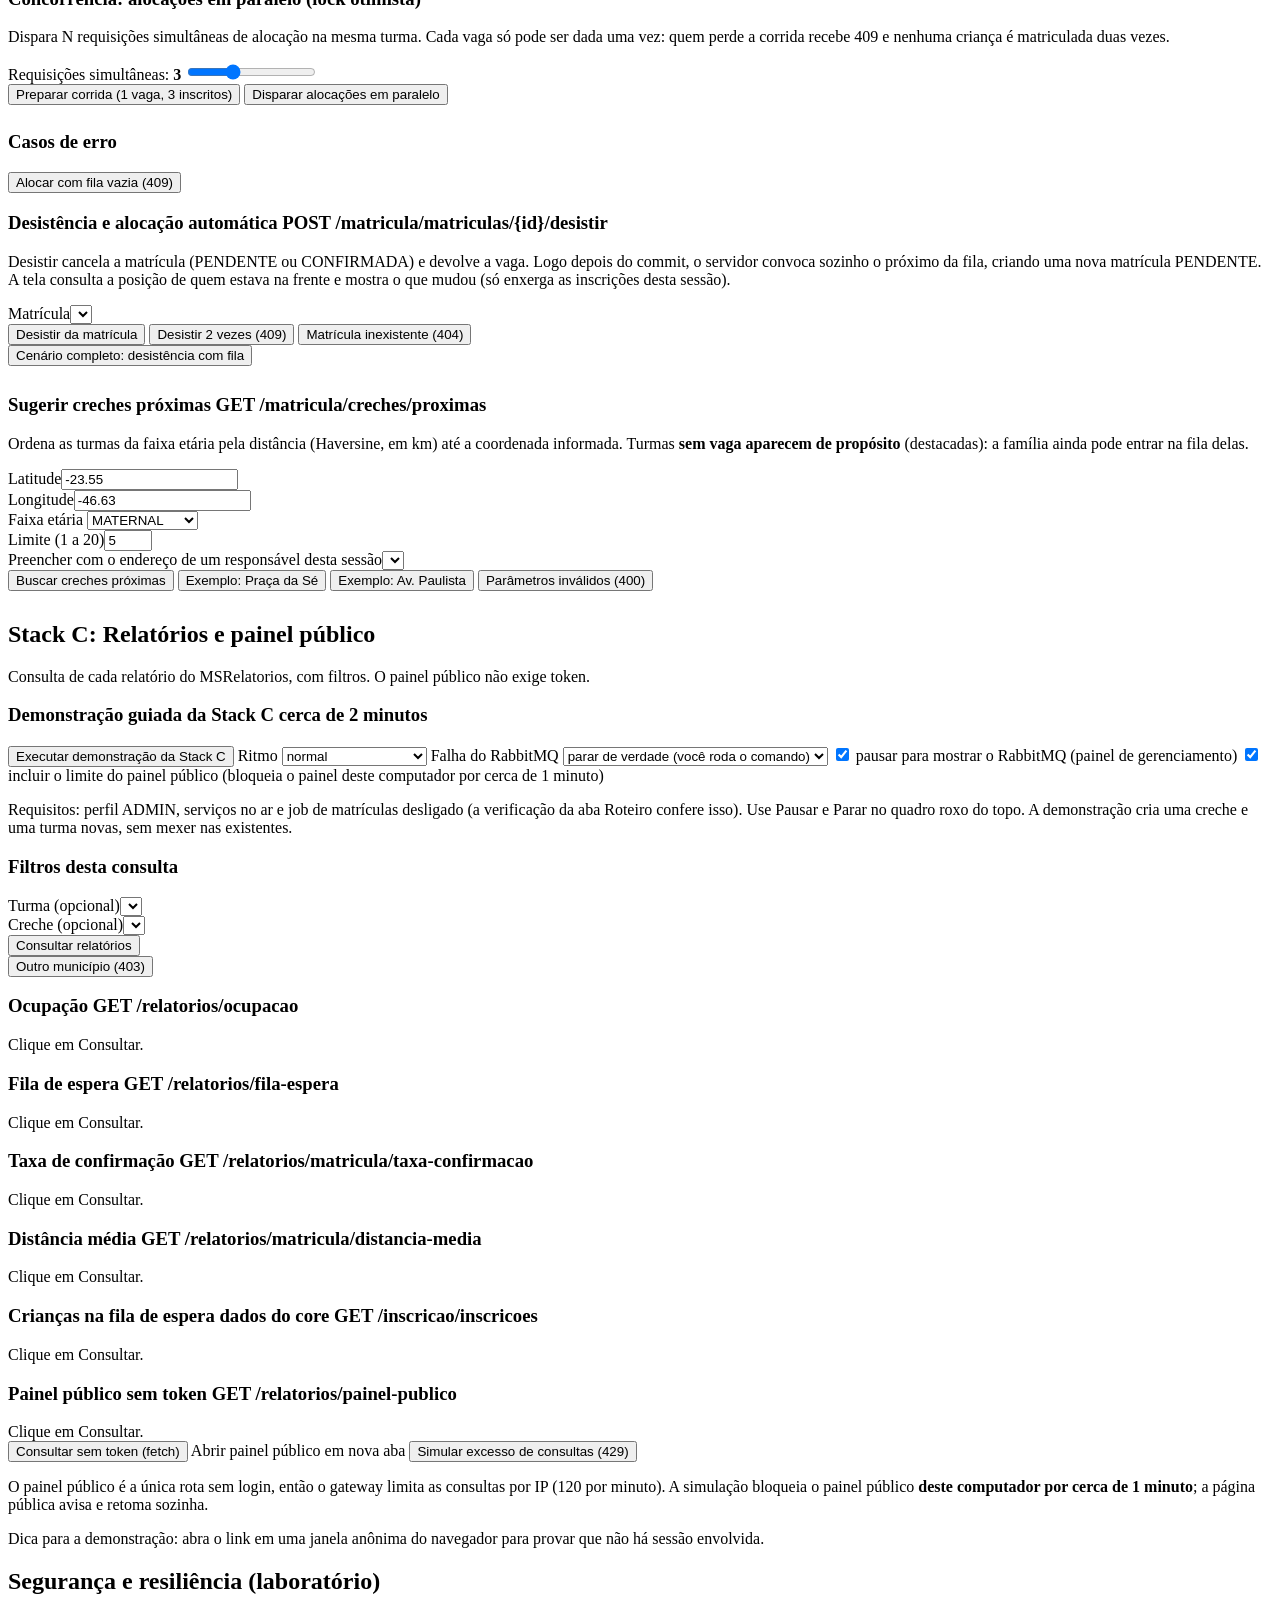
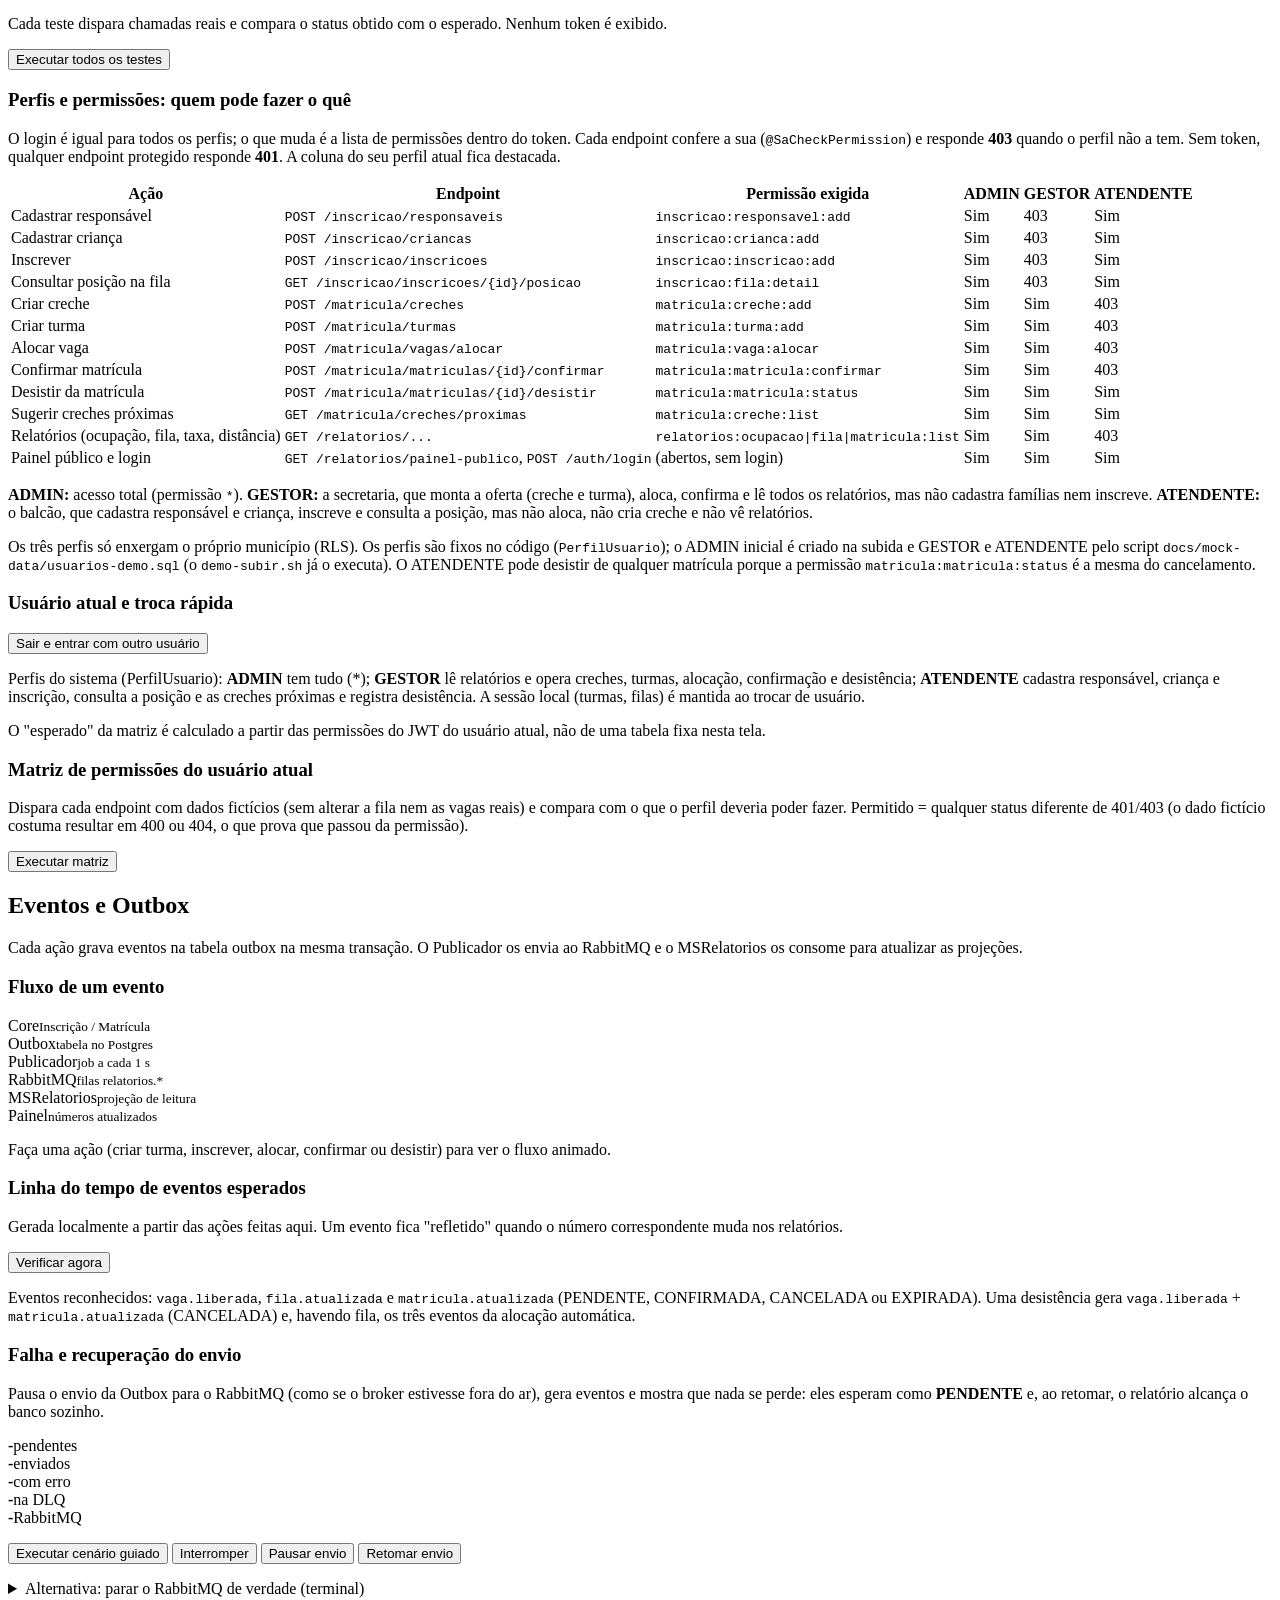
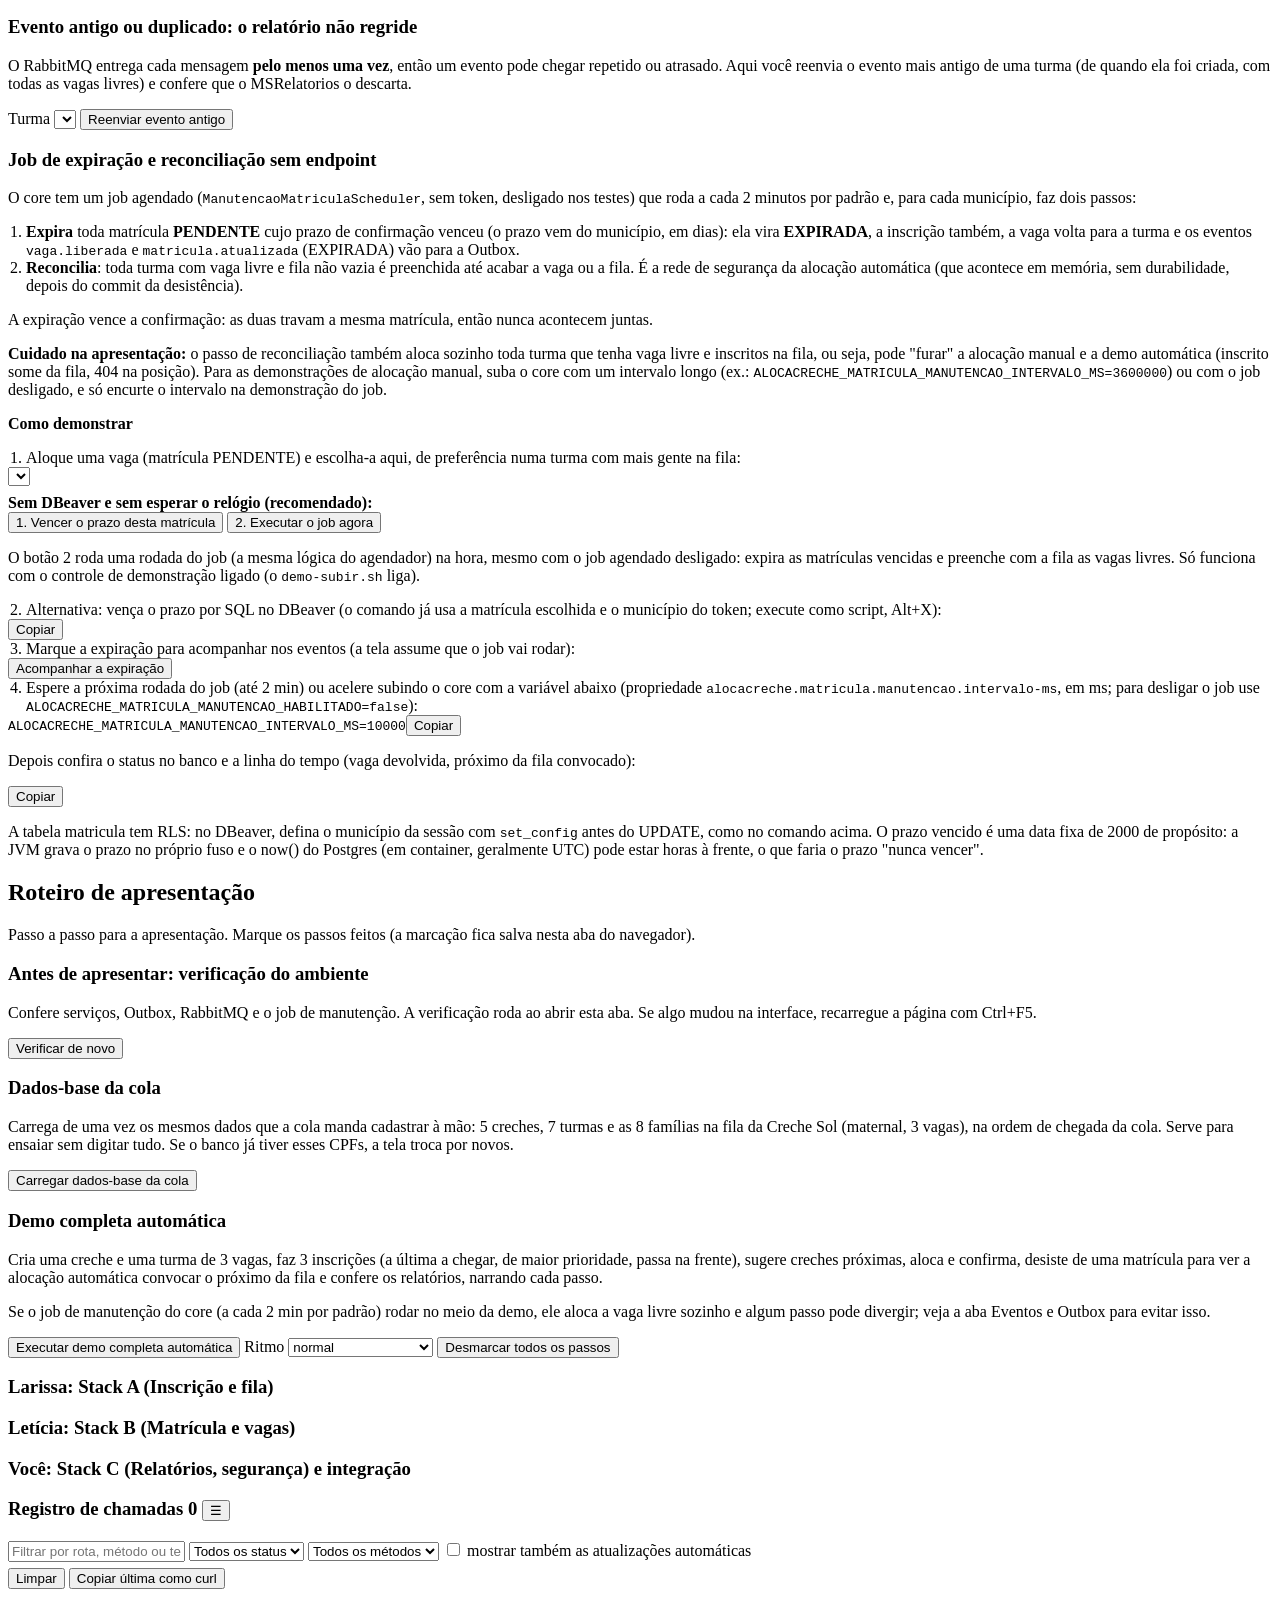
==== commit 7100c4e2: "docs: remove referencias aos markdowns apagados (ADRs, comentarios, poms e interface)" ====
--- a/alocacreche-gateway/src/main/resources/static/index.html
+++ b/alocacreche-gateway/src/main/resources/static/index.html
@@ -593,7 +593,7 @@
             <div class="cmd"><code id="e_sqlMatriculas"></code><button class="mini sec" id="e_btnCopiarSqlMatriculas">Copiar</button></div>
           </div>
         </div>
-        <p class="dica tecnico">A tabela matricula tem RLS: no DBeaver, defina o município da sessão com <code>set_config</code> antes do UPDATE, como no comando acima (as consultas prontas estão em <code>docs/apresentacao/consultas-dbeaver.sql</code>). O prazo vencido é uma data fixa de 2000 de propósito: a JVM grava o prazo no próprio fuso e o now() do Postgres (em container, geralmente UTC) pode estar horas à frente, o que faria o prazo "nunca vencer".</p>
+        <p class="dica tecnico">A tabela matricula tem RLS: no DBeaver, defina o município da sessão com <code>set_config</code> antes do UPDATE, como no comando acima. O prazo vencido é uma data fixa de 2000 de propósito: a JVM grava o prazo no próprio fuso e o now() do Postgres (em container, geralmente UTC) pode estar horas à frente, o que faria o prazo "nunca vencer".</p>
       </div>
     </section>
 
